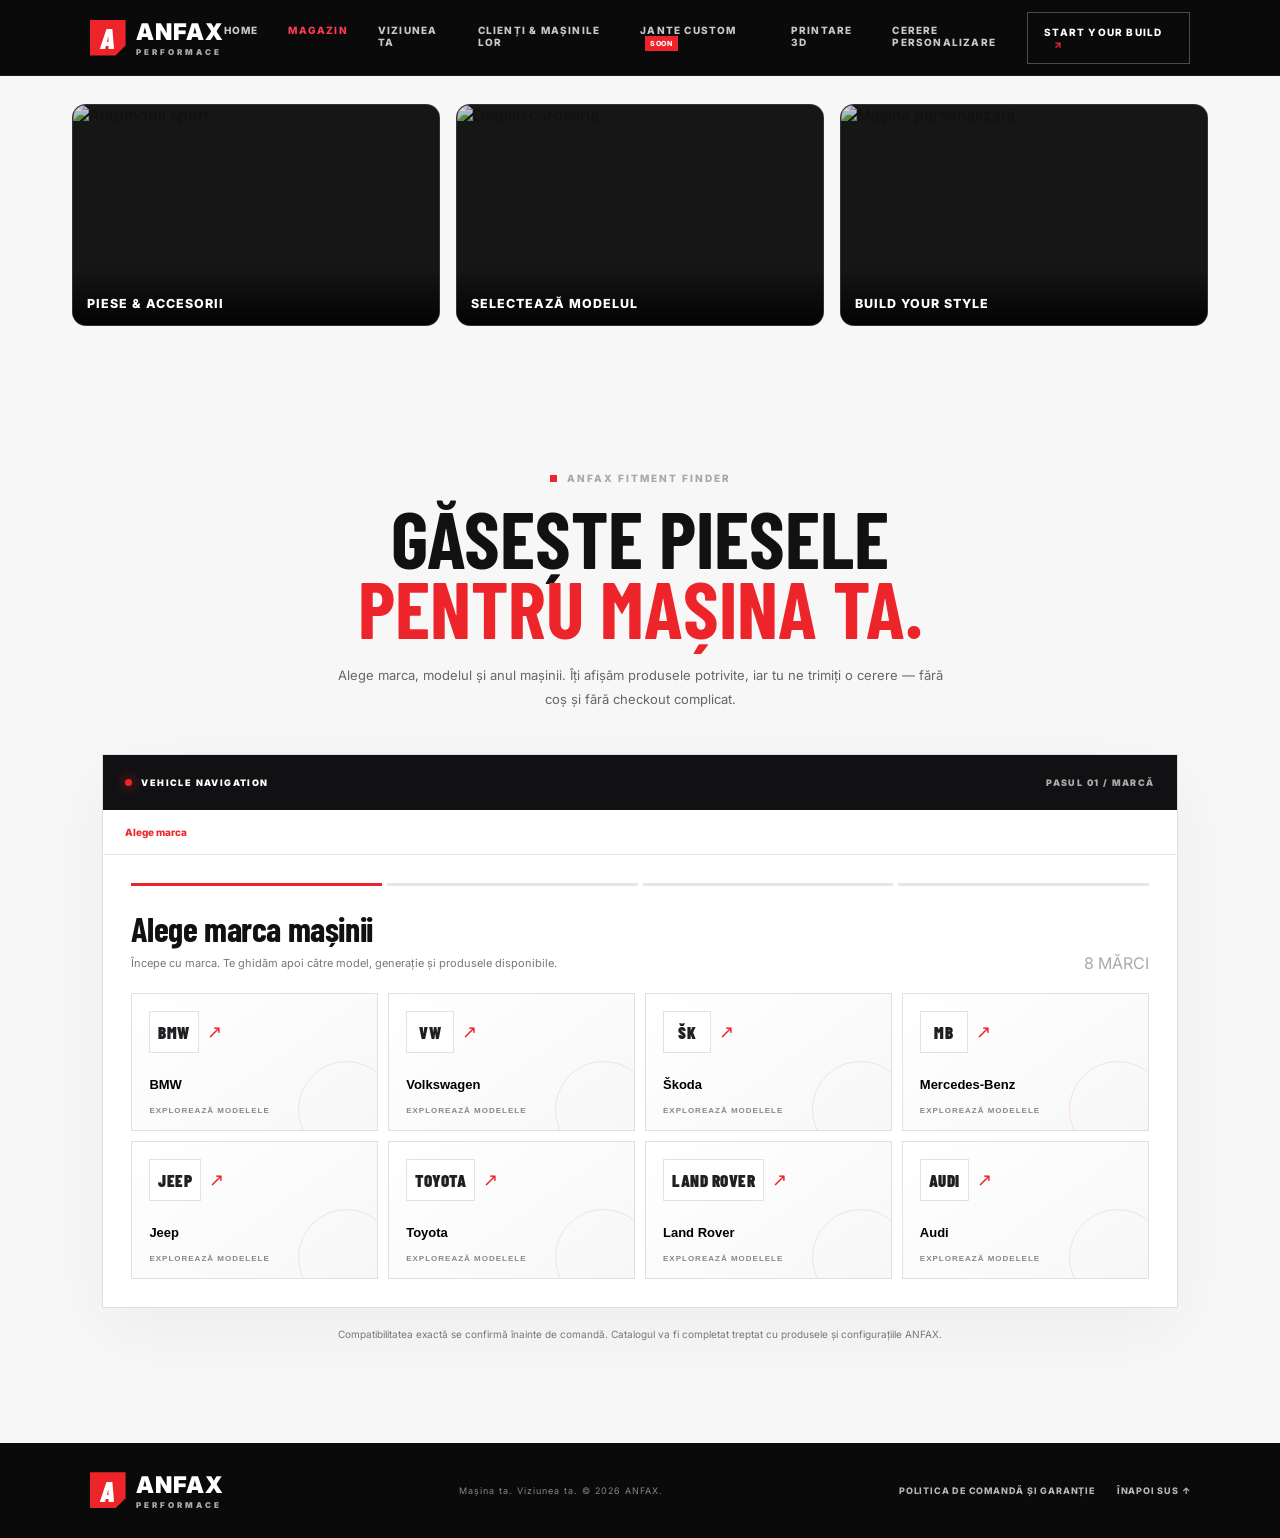
==== magazin.html @ 7c8724a4 "Add files via upload" ====
<!doctype html>
<html lang="ro">
<head>
  <meta charset="utf-8">
  <meta name="viewport" content="width=device-width, initial-scale=1">
  <meta name="theme-color" content="#0a0a0b">
  <meta name="description" content="ANFAX — transformă-ți ideile în realitate. Personalizare auto, volane custom, jante, tuning și accesorii alese pentru mașina ta.">
  <title>ANFAX Performace — Magazin</title>
  <link rel="preconnect" href="https://fonts.googleapis.com">
  <link rel="preconnect" href="https://fonts.gstatic.com" crossorigin>
  <link href="https://fonts.googleapis.com/css2?family=Barlow+Condensed:wght@500;600;700;800;900&family=Inter:wght@400;500;600;700;800&display=swap" rel="stylesheet">
  <link rel="stylesheet" href="style.css">

  

</head>
<body data-page="shop">
  <header class="nav">
    <a class="brand" href="index.html" aria-label="ANFAX Home"><span class="brand-mark">A</span><span>ANFAX<small>PERFORMACE</small></span></a>
    <button class="menu-toggle" id="menuToggle" aria-label="Deschide meniul">☰</button>
    <nav id="navLinks"><a href="index.html">HOME</a><a href="magazin.html">MAGAZIN</a><a href="index.html#viziune">VIZIUNEA TA</a><a href="clienti.html">CLIENȚI & MAȘINILE LOR</a><a href="index.html#jante-custom">JANTE CUSTOM <span class="nav-soon">SOON</span></a><a href="printare-3d.html">PRINTARE 3D</a><a href="cerere.html">CERERE PERSONALIZARE</a></nav>
    <a class="nav-cta" href="cerere.html">START YOUR BUILD <span>↗</span></a>
  </header>

  <main>
    <div class="page-gallery"><figure><img loading="lazy" src="https://images.unsplash.com/photo-1489824904134-891ab64532f1?auto=format&fit=crop&w=900&q=80" alt="Automobil sport"><figcaption>PIESE & ACCESORII</figcaption></figure><figure><img loading="lazy" src="https://images.unsplash.com/photo-1492144534655-ae79c964c9d7?auto=format&fit=crop&w=900&q=80" alt="Detaliu caroserie"><figcaption>SELECTEAZĂ MODELUL</figcaption></figure><figure><img loading="lazy" src="https://images.unsplash.com/photo-1503376780353-7e6692767b70?auto=format&fit=crop&w=900&q=80" alt="Mașină personalizată"><figcaption>BUILD YOUR STYLE</figcaption></figure></div>
    <section class="hero" id="home">
      <div class="hero-bg"></div>
      <div class="hero-content">
        <div class="eyebrow"><span class="red-dot"></span> PENTRU CEI CARE VĂD MAI MULT DECÂT O MAȘINĂ</div>
        <h1>NU CONDUCI<br>DOAR O MAȘINĂ.<br><em>ÎȚI EXPRIMI STILUL.</em></h1>
        <p>Fiecare mașină are o poveste. Detaliile o fac a ta. Spune-ne ce ai în minte și hai să construim împreună un proiect care te reprezintă.</p>
        <a class="btn btn-red" href="index.html#viziune">DESCOPERĂ ANFAX <span>↘</span></a>
      </div>
      <div class="hero-note"><span>ANFAX / 001</span><span>YOUR CAR. YOUR VISION.</span></div>
    </section>

    <section class="home-trust-section" aria-labelledby="homeTrustTitle">
      <div class="home-trust-intro">
        <div class="eyebrow"><span class="red-dot"></span> ANFAX / BUILT AROUND YOUR VISION</div>
        <h2 id="homeTrustTitle">NU ALEGI LA ÎNTÂMPLARE.<br><em>ALEGI INFORMAT.</em></h2>
        <p>Știm că fiecare piesă contează. De aceea, nu ne grăbim să-ți propunem primul produs găsit. Analizăm cererea, căutăm variante potrivite pentru mașina ta și îți prezentăm opțiunile înainte de a plasa comanda.</p>
        <p>Tu decizi ce se potrivește stilului și bugetului tău. <strong>Comanda se face numai după ce confirmi produsele și condițiile comunicate.</strong></p>
        <a class="btn btn-red" href="cerere.html">HAI SĂ-ȚI GĂSIM PIESA <span>↗</span></a>
      </div>
      <div class="home-trust-points">
        <article class="trust-point"><span class="trust-number">01</span><div><h3>CĂUTARE PERSONALIZATĂ</h3><p>Ne dai detaliile mașinii și ce îți dorești. Identificarea produselor compatibile poate necesita timp, în funcție de cerințe și disponibilitate.</p></div></article>
        <article class="trust-point"><span class="trust-number">02</span><div><h3>CONFIRMI ÎNAINTE DE COMANDĂ</h3><p>Îți comunicăm variantele găsite, informațiile relevante și estimarea de livrare. Produsele sunt comandate după confirmarea ta.</p></div></article>
        <article class="trust-point"><span class="trust-number">03</span><div><h3>CONDIȚII CLARE, FĂRĂ SURPRIZE</h3><p>Înainte de plată, discutăm produsul ales, prețul, avansul aplicabil și termenul estimat, astfel încât să știi ce confirmi.</p></div></article>
      </div>
    </section>

    <section class="order-info-section" id="cum-functioneaza">
      <div class="order-info-heading">
        <div class="eyebrow"><span class="red-dot"></span> PROCESARE / LIVRARE / PLATĂ</div>
        <h2>CLAR DE LA<br><em>PRIMUL PAS.</em></h2>
        <p>Produsele speciale merită alese cu atenție. Acesta este procesul nostru, de la cererea ta până la confirmarea comenzii.</p>
      </div>
      <div class="order-info-grid">
        <article class="order-info-card"><span class="info-index">01 / PROCESARE</span><h3>IDENTIFICĂM VARIANTELE POTRIVITE</h3><p>Căutarea pieselor compatibile poate dura, în funcție de mașină, specificații și furnizori. Îți comunicăm variantele identificate și detaliile disponibile, pentru ca tu să poți alege în cunoștință de cauză.</p></article>
        <article class="order-info-card"><span class="info-index">02 / LIVRARE</span><h3>ESTIMARE ÎN FUNCȚIE DE PRODUS</h3><p>Termenul estimativ de livrare poate fi între <strong>5 și 40 de zile</strong>, în funcție de produs, disponibilitate și țara de proveniență. Îți comunicăm estimarea pentru produsul ales înainte să confirmi comanda; pot apărea variații independente de ANFAX.</p></article>
        <article class="order-info-card"><span class="info-index">03 / PLATĂ</span><h3>PLĂTEȘTI DUPĂ CE CONFIRMI</h3><p>Nu plasăm comanda fără acordul tău asupra produselor. La confirmare, poate fi solicitat un avans stabilit în funcție de valoarea și condițiile produselor, pentru a reduce riscul comenzilor neridicate sau al costurilor speciale de aprovizionare. Valoarea avansului și suma rămasă de plată îți sunt comunicate în prealabil.</p></article>
        <article class="order-info-card order-info-card-dark"><span class="info-index">04 / DECIZIA ÎȚI APARȚINE</span><h3>FĂRĂ CONFIRMAREA TA, NU COMANDĂM</h3><p>Ai timp să verifici informațiile primite și să ne adresezi întrebări. Continuăm doar după ce confirmi în scris produsul, prețul, avansul aplicabil și termenul estimat de livrare.</p><a class="text-link" href="cerere.html">TRIMITE O CERERE <span>↗</span></a></article>
      </div>
      <p class="order-info-footnote">Termenele sunt estimative, nu garanții fixe. Condițiile concrete de plată și livrare se confirmă pentru fiecare comandă înainte de încasarea avansului.</p>
    </section>

    <section class="shop-section" id="magazin">
      <div class="shop-intro">
        <div class="eyebrow"><span class="red-dot"></span> ANFAX FITMENT FINDER</div>
        <h2>GĂSEȘTE PIESELE<br><em>PENTRU MAȘINA TA.</em></h2>
        <p>Alege marca, modelul și anul mașinii. Îți afișăm produsele potrivite, iar tu ne trimiți o cerere — fără coș și fără checkout complicat.</p>
      </div>
      <div class="fitment-app" id="fitmentApp">
        <div class="fitment-topbar"><div><span class="live-dot"></span> VEHICLE NAVIGATION</div><span class="fitment-step" id="fitmentStep">PASUL 01 / MARCĂ</span></div>
        <div class="fitment-crumbs" id="fitmentCrumbs"><span class="crumb-current">Alege marca</span></div>
        <div class="fitment-view" id="fitmentView" aria-live="polite"></div>
      </div>
      <p class="shop-disclaimer">Compatibilitatea exactă se confirmă înainte de comandă. Catalogul va fi completat treptat cu produsele și configurațiile ANFAX.</p>
    </section>

    <div class="request-modal" id="productRequestModal" aria-hidden="true">
      <div class="request-modal-backdrop" data-close-modal></div>
      <section class="request-modal-card" role="dialog" aria-modal="true" aria-labelledby="modalTitle">
        <button type="button" class="modal-close" data-close-modal aria-label="Închide">×</button>
        <div class="eyebrow"><span class="red-dot"></span> ANFAX / CERERE PRODUS</div>
        <h2 id="modalTitle">TRIMITE <em>CERERE.</em></h2>
        <p class="modal-product" id="modalProductLabel">Produs selectat</p>
        <form id="productRequestForm">
          <label>Unde preferi să te contactăm? *
            <div class="contact-choice"><label><input type="radio" name="contactType" value="WhatsApp" checked> WhatsApp</label><label><input type="radio" name="contactType" value="Email"> Email</label></div>
          </label>
          <label>Număr WhatsApp sau adresă de email *<input name="contact" required placeholder="07xx xxx xxx sau nume@email.com"></label>
          <label>Mașina ta — marcă, model, an, motorizare *<input name="carDetails" required placeholder="Ex. BMW Seria 3, 2018, 2.0 diesel"></label>
          <label>Detalii suplimentare (opțional)<textarea name="notes" rows="3" placeholder="Versiune, cod caroserie, volan stânga/dreapta sau alte detalii..."></textarea></label>
          <p class="modal-note">Cererea va include produsul selectat și datele oferite de tine. După configurarea emailului și a serviciului de trimitere, cererile vor putea ajunge automat la ANFAX.</p>
          <button class="btn btn-red full" type="submit">TRIMITE CEREREA <span>↗</span></button>
          <p class="form-status" id="productRequestStatus" aria-live="polite"></p>
        </form>
      </section>
    </div>

    <section class="manifesto" id="viziune">
      <div class="manifesto-label"><span class="red-dot"></span> MAI MULT DECÂT UN UPGRADE</div>
      <div class="manifesto-content">
        <h2>IDEEA TA.<br>MAȘINA TA.<br><em>REGULILE TALE.</em></h2>
        <p>Poate ai văzut un volan care ți-a rămas în minte. Un set de jante care schimbă complet aspectul mașinii. Sau ai o idee pe care încă nu ai văzut-o realizată exact așa cum ți-o imaginezi.</p>
        <p>La ANFAX pornim de la mașina ta și de la viziunea ta. Ne trimiți detaliile și pozele de inspirație, iar noi analizăm cererea și revenim cu o propunere personalizată.</p>
        <div class="pill-row"><span>VOLANE CUSTOM</span><span>JANTE</span><span>TUNING & ACCESORII</span><span>PROIECTE PERSONALIZATE</span></div>
      </div>
    </section>

    <section class="whatsapp-strip">
      <div><div class="eyebrow"><span class="red-dot"></span> AI O IDEE? HAI SĂ VORBIM.</div><h2>PRIMUL PAS E<br><em>O CONVERSAȚIE.</em></h2><p>Preferi să ne explici direct ce ai în minte? Scrie-ne pe WhatsApp și povestește-ne despre proiectul tău.</p></div>
      <a class="btn btn-light" id="whatsappButton" href="cerere.html">WHATSAPP — ÎN CURÂND <span>↗</span></a>
    </section>


    <section class="clients-section" id="clienti">
      <div class="clients-heading">
        <div>
          <div class="eyebrow"><span class="red-dot"></span> ANFAX COMMUNITY / REAL BUILDS</div>
          <h2>CLIENȚI ȘI<br><em>MAȘINILE LOR.</em></h2>
        </div>
        <p>Fiecare proiect începe cu o idee. Aici vom prezenta mașinile clienților ANFAX, modificările realizate și transformarea de la înainte la după.</p>
      </div>
      <div class="clients-empty">
        <div class="empty-mark">ANFAX<span> / BUILDS</span></div>
        <div class="empty-copy">
          <span class="empty-label">URMĂTOAREA POVESTE POATE FI A TA</span>
          <h3>ÎNAINTE. DUPĂ.<br><em>POVESTEA DIN SPATE.</em></h3>
          <p>Rubrica este pregătită pentru proiectele reale ale comunității. Vom adăuga aici fotografii înainte și după, lista modificărilor și câteva cuvinte despre fiecare mașină, pe măsură ce proiectele sunt finalizate.</p>
          <a class="text-link" href="cerere.html">ÎNCEPE PROPRIUL PROIECT <span>↗</span></a>
        </div>
        <div class="empty-visual" aria-hidden="true">
          <div class="before-after"><span>BEFORE</span><i></i><span>AFTER</span></div>
          <div class="empty-caption">CLIENT BUILDS / COMING SOON</div>
        </div>
      </div>
    </section>

    <section class="custom-wheels-section" id="jante-custom">
      <div class="custom-wheels-inner">
        <div class="custom-wheels-copy">
          <div class="eyebrow"><span class="red-dot"></span> ANFAX / NEXT PROJECT</div>
          <span class="coming-soon-label"><span class="red-dot"></span> COMING SOON</span>
          <h2>JANTE<br><em>CUSTOM.</em></h2>
          <p>Un proiect de viitor: creează designul jantelor tale alături de un grafician și transformă-ți ideea într-un stil unic. În perspectivă, gama poate include jante cu identitate ANFAX, capace centrale și ornamente personalizate.</p>
          <span class="custom-wheels-note">RUBRICĂ ÎN DEZVOLTARE · NU ESTE DISPONIBILĂ MOMENTAN</span>
        </div>
        <div class="custom-wheel-visual" aria-hidden="true">
          <div class="wheel-orbit orbit-one"></div><div class="wheel-orbit orbit-two"></div>
          <div class="wheel-rim"><div class="wheel-rim-inner"><div class="wheel-hub"></div></div></div>
          <span class="wheel-visual-tag">DESIGN YOUR OWN</span>
          <span class="wheel-visual-index">ANFAX / 003</span>
        </div>
      </div>
    </section>


    <section class="anfax-3d-section" id="printare-3d">
      <div class="anfax-3d-inner">
        <div class="anfax-3d-copy">
          <div class="eyebrow"><span class="red-dot"></span> ANFAX / PROIECTE PERSONALIZATE</div>
          <span class="anfax-3d-kicker">PRINTARE 3D · PLASTIC & ABS</span>
          <h2>PIESE RUPTE.<br>IDEI NOI.<br><em>CREATE PENTRU TINE.</em></h2>
          <p class="anfax-3d-lead">Realizăm piese auto din plastic și ABS pentru interior și exterior — de la componente deteriorate sau greu de găsit, până la elemente custom proiectate după cerințele tale.</p>
          <a class="btn btn-red" href="cerere.html" data-3d-request>DESCRIE PROIECTUL <span>↗</span></a>
          <p class="anfax-3d-small">Fiecare piesă este evaluată individual înainte de confirmarea prețului și a lucrării.</p>
        </div>
        <div class="anfax-3d-visual" aria-hidden="true">
          <div class="anfax-3d-ring anfax-3d-ring-one"></div>
          <div class="anfax-3d-ring anfax-3d-ring-two"></div>
          <div class="anfax-3d-object">
            <span class="anfax-3d-object-top"></span>
            <span class="anfax-3d-object-hole anfax-3d-hole-one"></span>
            <span class="anfax-3d-object-hole anfax-3d-hole-two"></span>
            <span class="anfax-3d-object-slot"></span>
          </div>
          <span class="anfax-3d-visual-label">DESIGNED / SCANNED / PRINTED</span>
          <span class="anfax-3d-visual-index">ANFAX / 3D</span>
        </div>
      </div>
      <div class="anfax-3d-features">
        <article class="anfax-3d-card">
          <span class="anfax-3d-number">01 / PIESE AUTO</span>
          <h3>REPARĂM CE S-A RUPT</h3>
          <p>Capace, suporturi, adaptoare, ornamente și alte componente din plastic pentru interior sau exterior, în funcție de geometrie și utilizare.</p>
        </article>
        <article class="anfax-3d-card">
          <span class="anfax-3d-number">02 / CUSTOM</span>
          <h3>CREĂM CE ÎȚI IMAGINEZI</h3>
          <p>Elemente personalizate, proiecte unicat și componente realizate după ideea clientului, atunci când soluția este fezabilă tehnic.</p>
        </article>
        <article class="anfax-3d-card">
          <span class="anfax-3d-number">03 / SCANARE & MĂSURARE</span>
          <h3>MAI MULTE MODURI DE LUCRU</h3>
          <p>Putem porni de la o scanare cu telefonul, de la măsurători furnizate de client și confirmate înainte de producție sau de la o scanare cu scanner 3D realizată de ANFAX.</p>
        </article>
      </div>
      <div class="anfax-3d-bottom">
        <div>
          <div class="eyebrow"><span class="red-dot"></span> MATERIAL & COST</div>
          <h3>PREȚUL SE STABILEȘTE<br><em>ÎN FUNCȚIE DE PROIECT.</em></h3>
          <p>Luăm în calcul dimensiunile, complexitatea, timpul de proiectare și printare, materialele folosite și eventualele operațiuni suplimentare. Alegerea între plastic, ABS sau alt material potrivit se face în funcție de utilizarea piesei.</p>
        </div>
        <a class="btn btn-light" href="cerere.html" data-3d-request>SOLICITĂ O EVALUARE <span>↗</span></a>
      </div>
      <p class="anfax-3d-note">Fezabilitatea și rezistența se evaluează pentru fiecare piesă. Componentele critice pentru siguranță necesită verificare și validare adecvată înainte de orice utilizare.</p>
    </section>

    <section class="policy-section" id="politica-comenzi">
      <div class="policy-heading">
        <div class="eyebrow"><span class="red-dot"></span> ANFAX / INFORMAȚII IMPORTANTE</div>
        <h2>POLITICA DE COMANDĂ<br><em>ȘI GARANȚIE.</em></h2>
        <p>Vrem ca fiecare comandă să fie clară de la început. Mai jos găsești pașii și condițiile importante înainte să confirmi o achiziție.</p>
      </div>
      <div class="policy-list">
        <article class="policy-item">
          <span class="policy-number">01</span>
          <div><h3>VERIFICAREA COMPATIBILITĂȚII</h3>
            <p>Compatibilitatea produselor este verificată împreună cu clientul și distribuitorul, folosind informațiile disponibile despre vehicul și specificațiile produselor. Înainte de confirmarea comenzii, îți comunicăm produsele identificate și detaliile relevante. Pentru o verificare cât mai precisă, este important să furnizezi corect marca, modelul, anul, motorizarea și orice alte informații solicitate.</p>
          </div>
        </article>
        <article class="policy-item">
          <span class="policy-number">02</span>
          <div><h3>CONFIRMAREA COMENZII ȘI AVANSUL</h3>
            <p>Produsele sunt comandate de la distribuitor după ce confirmi oferta. În funcție de valoarea produselor și de condițiile comenzii, poate fi solicitat un avans. Valoarea acestuia, suma rămasă de plată și condițiile aplicabile îți vor fi comunicate și acceptate înainte de plată.</p>
            <p>Pentru produsele comandate special, refuzul nejustificat de ridicare poate atrage consecințele prevăzute în condițiile comenzii și de legislația aplicabilă. Regimul avansului, inclusiv situațiile în care acesta nu se restituie, va fi comunicat clar înainte de confirmare și plată.</p>
          </div>
        </article>
        <article class="policy-item">
          <span class="policy-number">03</span>
          <div><h3>PROCESARE ȘI TERMEN DE LIVRARE</h3>
            <p>Identificarea produselor compatibile poate necesita timp, în funcție de cerințe, specificații și răspunsurile distribuitorilor. Termenul estimativ de livrare este de <strong>5–40 de zile calendaristice</strong>, în funcție de produs, disponibilitate și țara de proveniență. Estimarea pentru produsul ales va fi comunicată înainte de confirmarea comenzii. Termenul este estimativ și poate varia în situații independente de ANFAX.</p>
          </div>
        </article>
        <article class="policy-item">
          <span class="policy-number">04</span>
          <div><h3>FOTOGRAFII LA EXPEDIERE ȘI VERIFICAREA LA PRIMIRE</h3>
            <p>ANFAX va transmite clientului fotografii și/sau videoclipuri realizate la predarea produselor către curier, în măsura în care acestea sunt disponibile. Recomandăm verificarea coletului și a produselor imediat după primire, înainte de montaj, precum și realizarea unor fotografii sau videoclipuri cu ambalajul și produsele.</p>
            <p>Orice deteriorare vizibilă, lipsă sau posibil defect trebuie semnalat cât mai repede, de preferat în ziua livrării, împreună cu dovezile disponibile. Sesizările transmise ulterior vor fi analizate în funcție de situație și de dovezi. Această recomandare nu limitează termenele și drepturile legale aplicabile consumatorilor.</p>
          </div>
        </article>
        <article class="policy-item">
          <span class="policy-number">05</span>
          <div><h3>GARANȚIE ȘI DEFECTE DE FABRICAȚIE</h3>
            <p>Politica comercială ANFAX privind garanția vizează identificarea și soluționarea eventualelor defecte de fabricație. Fiecare sesizare va fi analizată pe baza dovezilor, a condițiilor aplicabile produsului și a informațiilor disponibile. Fotografiile și videoclipurile realizate la primire pot ajuta la documentarea situației.</p>
            <p>Nicio prevedere din această politică nu exclude sau limitează drepturile legale ale consumatorilor privind conformitatea produselor, garanția legală ori remediile prevăzute de legislația în vigoare.</p>
          </div>
        </article>
      </div>
      <p class="policy-footnote">Prin confirmarea unei comenzi, clientul confirmă că a primit informațiile specifice produsului, prețului, avansului și termenului estimat de livrare. Condițiile concrete se comunică înainte de plată.</p>
      <a class="btn btn-red" href="cerere.html">TRIMITE O CERERE <span>↗</span></a>
    </section>

    <section class="request-section" id="cerere">
      <div class="request-intro">
        <div class="eyebrow"><span class="red-dot"></span> START YOUR BUILD</div>
        <h2>SPUNE-NE<br>CE <em>ÎȚI IMAGINEZI.</em></h2>
        <p>Completează formularul cât mai detaliat. Cu cât știm mai multe despre mașina ta și rezultatul dorit, cu atât putem înțelege mai bine proiectul.</p>
        <div class="request-aside"><b>01</b><span>Detalii despre mașină</span></div>
        <div class="request-aside"><b>02</b><span>Descrie modificările dorite</span></div>
        <div class="request-aside"><b>03</b><span>Adaugă poze și inspirație</span></div>
      </div>
      <form class="request-form" id="requestForm">
        <div class="form-heading"><span>FORMULAR DE PERSONALIZARE</span><small>* Câmpuri obligatorii</small></div>
        <div class="form-grid">
          <label>Nume complet *<input name="name" autocomplete="name" required placeholder="Cum te numești?"></label>
          <label>Număr de telefon *<input name="phone" autocomplete="tel" inputmode="tel" required placeholder="07xx xxx xxx"></label>
          <label>Marca mașinii *<input name="make" required placeholder="Ex. BMW"></label>
          <label>Modelul mașinii *<input name="model" required placeholder="Ex. Seria 3 G20"></label>
          <label>An fabricație *<input name="year" type="number" min="1950" max="2027" required placeholder="Ex. 2020"></label>
          <label>Motorizare *<input name="engine" required placeholder="Ex. 2.0 diesel / 320i"></label>
          <label class="full">Caroserie *
            <select name="body" required>
              <option value="">Alege tipul caroseriei</option><option>Hatchback</option><option>Berlină / Sedan</option><option>Break / Touring</option><option>Coupé</option><option>Cabrio</option><option>SUV</option><option>Monovolum</option><option>Pickup</option><option>Alt tip</option>
            </select>
          </label>
          <label class="full">Ce ai vrea să modifici? *
            <select name="project" required>
              <option value="">Alege categoria principală</option><option>Volan custom</option><option>Jante</option><option>Interior</option><option>Exterior / body kit</option><option>Evacuare / tuning</option><option>Mai multe modificări</option><option>Printare 3D — piese din plastic / ABS</option><option>Alt proiect personalizat</option>
            </select>
          </label>
          <label class="full">Descrie exact ce îți dorești *<textarea name="description" rows="5" required placeholder="Descrie ideea ta, materialele, culorile, finisajele sau orice detaliu important..."></textarea></label>
          <div class="upload-block full">
            <label for="carPhotos">Poze cu mașina ta</label>
            <p>Adaugă poze clare din unghiuri diferite, pentru a ne ajuta să înțelegem configurația actuală.</p>
            <input id="carPhotos" name="carPhotos" type="file" accept="image/*" multiple>
            <div class="file-list" id="carPhotoList">Nicio poză selectată încă.</div>
          </div>
          <div class="upload-block full">
            <label for="inspirationPhotos">Poze de inspirație</label>
            <p>Adaugă imagini găsite pe internet cu stilul sau modificările pe care le vrei.</p>
            <input id="inspirationPhotos" name="inspirationPhotos" type="file" accept="image/*" multiple>
            <div class="file-list" id="inspirationPhotoList">Nicio poză selectată încă.</div>
          </div>
          <label class="full">Buget estimativ (opțional)
            <select name="budget"><option value="">Prefer să discutăm</option><option>Sub 500 €</option><option>500–1.000 €</option><option>1.000–2.500 €</option><option>2.500–5.000 €</option><option>Peste 5.000 €</option></select>
          </label>
          <label class="consent full"><input type="checkbox" name="consent" required> Sunt de acord să fiu contactat în legătură cu solicitarea mea. *</label>
          <div class="full form-note">Înainte de a trimite cererea, consultă și <a href="cerere.html#politica-comenzi">Politica de comandă și garanție</a>. În această versiune de test, formularul nu încarcă pozele pe un server. După conectarea numărului de WhatsApp, detaliile vor putea fi pregătite într-un mesaj, iar pozele vor trebui atașate separat sau vom integra un serviciu de încărcare.</div>
          <button class="btn btn-red full submit-btn" type="submit">PREGĂTEȘTE SOLICITAREA <span>↗</span></button>
          <p class="form-status full" id="formStatus" aria-live="polite"></p>
        </div>
      </form>
    </section>
  </main>

  <footer><a class="brand" href="index.html"><span class="brand-mark">A</span><span>ANFAX<small>PERFORMACE</small></span></a><p>Mașina ta. Viziunea ta. © <span id="year"></span> ANFAX.</p><div class="footer-links"><a href="cerere.html#politica-comenzi">POLITICA DE COMANDĂ ȘI GARANȚIE</a><a href="index.html">ÎNAPOI SUS ↑</a></div></footer>

  <script>
    document.querySelectorAll('[data-3d-request]').forEach(function(link){
      link.addEventListener('click', function(){
        var projectSelect = document.querySelector('#requestForm select[name="project"]');
        if (projectSelect) projectSelect.value = 'Printare 3D — piese din plastic / ABS';
      });
    });
  </script>

  <script src="script.js"></script>
<script>
      (function(){var p=document.body.getAttribute('data-page');var map={home:'index.html',clients:'clienti.html',shop:'magazin.html',request:'cerere.html',print3d:'printare-3d.html'};document.querySelectorAll('#navLinks a').forEach(function(a){if(a.getAttribute('href')===map[p])a.classList.add('active-page');});})();
    </script>
</body>
</html>
---- style.css ----
*{box-sizing:border-box} :root{--bg:#0a0a0b;--panel:#141417;--text:#f4f4f4;--muted:#a4a4aa;--red:#ed252b;--line:#29292e}html{scroll-behavior:smooth;scroll-padding-top:90px}body{margin:0;background:#f7f7f7;color:#111;font-family:Inter,Arial,sans-serif}a{color:inherit;text-decoration:none}.nav{height:76px;padding:0 7%;display:flex;align-items:center;justify-content:space-between;background:#0a0a0b;color:white;border-bottom:1px solid #ffffff12;position:sticky;top:0;z-index:10}.brand{display:flex;align-items:center;gap:10px;font-weight:900;font-size:23px;letter-spacing:1px}.brand-mark{width:36px;height:36px;background:var(--red);display:grid;place-items:center;clip-path:polygon(0 0,100% 0,100% 72%,72% 100%,0 100%);font-family:'Barlow Condensed';font-size:29px;font-style:italic}.brand small{display:block;font-size:8px;letter-spacing:3px;color:#aaa;margin-top:1px}.nav nav{display:flex;gap:30px}.nav nav a,.nav-cta{font-size:10px;font-weight:800;letter-spacing:1.2px}.nav nav a{color:#c8c8cc}.nav nav a:hover{color:var(--red)}.nav-cta{border:1px solid #4a4a50;padding:13px 16px}.nav-cta span{color:var(--red);margin-left:10px}.menu-toggle{display:none;background:none;border:0;color:white;font-size:24px}.hero{min-height:620px;position:relative;overflow:hidden;display:flex;align-items:center;padding:70px 9%;background:#09090b;color:white}.hero-bg{position:absolute;inset:0;background:linear-gradient(90deg,#08080bf5 0%,#08080bdc 43%,#08080b20 100%),linear-gradient(0deg,#08080b 0%,transparent 30%),url('https://images.unsplash.com/photo-1503376780353-7e6692767b70?auto=format&fit=crop&w=2000&q=85') center/cover;filter:saturate(.65)}.hero-content{position:relative;z-index:1;max-width:740px}.eyebrow{font-size:10px;font-weight:800;letter-spacing:2px;color:#a6a6ad;display:flex;align-items:center;gap:10px}.red-dot{display:inline-block;width:7px;height:7px;background:var(--red)}.hero h1,.manifesto h2,.whatsapp-strip h2,.request-intro h2{font-family:'Barlow Condensed',Impact,sans-serif;font-size:clamp(58px,8vw,104px);line-height:.87;letter-spacing:-1px;margin:24px 0;font-weight:900}.hero h1 em,.manifesto h2 em,.whatsapp-strip h2 em,.request-intro h2 em{font-style:normal;color:var(--red)}.hero-content>p{color:#bfc0c5;font-size:14px;line-height:1.9;max-width:520px}.btn{display:inline-flex;align-items:center;justify-content:center;gap:25px;padding:16px 19px;font-size:10px;font-weight:900;letter-spacing:1px;transition:transform .2s,background .2s;border:0;cursor:pointer}.btn:hover{transform:translateY(-2px)}.btn-red{background:var(--red);color:white}.btn-red:hover{background:#ff383e}.hero .btn{margin-top:18px}.hero-note{position:absolute;bottom:24px;left:9%;right:9%;display:flex;justify-content:space-between;color:#85858b;font-size:9px;letter-spacing:2px}.manifesto{padding:100px 10%;display:grid;grid-template-columns:.7fr 1.3fr;gap:70px;background:#fff}.manifesto-label{font-size:10px;font-weight:800;letter-spacing:1.5px;display:flex;gap:10px;align-items:flex-start;padding-top:12px}.manifesto h2,.whatsapp-strip h2,.request-intro h2{font-size:clamp(54px,6.2vw,80px);margin:0 0 28px}.manifesto-content p{font-size:14px;line-height:1.95;color:#626269;max-width:720px}.pill-row{display:flex;gap:8px;flex-wrap:wrap;margin-top:26px}.pill-row span{font-size:9px;font-weight:800;letter-spacing:1px;border:1px solid #ddd;padding:10px 12px}.whatsapp-strip{padding:65px 10%;display:flex;align-items:center;justify-content:space-between;gap:40px;background:#111113;color:white}.whatsapp-strip h2{margin:17px 0}.whatsapp-strip p{color:#b7b7bd;max-width:480px;font-size:13px;line-height:1.8}.btn-light{background:white;color:#111;white-space:nowrap}.btn-light span{color:var(--red)}.request-section{padding:100px 8%;display:grid;grid-template-columns:.8fr 1.2fr;gap:70px;max-width:1500px;margin:auto}.request-intro{position:sticky;top:115px;align-self:start}.request-intro>p{font-size:13px;line-height:1.9;color:#68686f;max-width:380px}.request-aside{display:flex;align-items:center;gap:15px;border-top:1px solid #ddd;padding:17px 0;font-size:11px;font-weight:700;margin-top:12px}.request-aside b{font-family:'Barlow Condensed';font-size:24px;color:var(--red)}.request-form{background:#fff;border:1px solid #e5e5e7;padding:30px;box-shadow:0 18px 60px #00000008}.form-heading{display:flex;align-items:center;justify-content:space-between;gap:15px;border-bottom:1px solid #e5e5e7;padding-bottom:20px;margin-bottom:24px}.form-heading span{font-size:11px;font-weight:900;letter-spacing:1.3px}.form-heading small{font-size:10px;color:#777}.form-grid{display:grid;grid-template-columns:1fr 1fr;gap:20px}.form-grid label{font-size:11px;font-weight:700;color:#29292e;display:flex;flex-direction:column;gap:9px}.form-grid input:not([type=checkbox]):not([type=file]),.form-grid select,.form-grid textarea{width:100%;border:1px solid #dedee2;background:#fafafa;padding:13px 12px;font:400 12px Inter,Arial,sans-serif;color:#111;border-radius:0;outline:none}.form-grid input:focus,.form-grid select:focus,.form-grid textarea:focus{border-color:var(--red);background:white}.form-grid textarea{resize:vertical;line-height:1.7}.full{grid-column:1/-1}.upload-block{border:1px dashed #c9c9ce;padding:18px;background:#fafafa}.upload-block>label{font-size:11px;font-weight:800}.upload-block p{font-size:11px;color:#777;line-height:1.7;margin:8px 0 14px}.upload-block input[type=file]{font-size:11px;max-width:100%}.file-list{font-size:10px;color:#777;margin-top:12px;line-height:1.8;overflow-wrap:anywhere}.consent{display:flex!important;flex-direction:row!important;align-items:flex-start;gap:10px!important;line-height:1.6}.consent input{accent-color:var(--red);margin:0}.form-note{background:#fff3f3;border-left:3px solid var(--red);padding:12px;font-size:10px;line-height:1.7;color:#6c3a3c}.submit-btn{width:100%;font-family:Inter,Arial,sans-serif}.form-status{font-size:12px;color:#333;line-height:1.7;margin:0}footer{padding:28px 7%;display:flex;align-items:center;justify-content:space-between;gap:20px;background:#0a0a0b;color:white}footer p,footer>a:last-child{font-size:9px;color:#85858b;letter-spacing:1px}footer>a:last-child{font-weight:800}@media(max-width:850px){.nav{padding:0 5%;height:70px}.menu-toggle{display:block;order:3}.nav nav{display:none;position:absolute;top:70px;left:0;right:0;background:#101013;padding:25px;flex-direction:column;gap:22px}.nav nav.open{display:flex}.nav-cta{margin-left:auto;margin-right:18px;padding:11px;font-size:9px}.hero{min-height:600px;padding:65px 7%}.hero-bg{background-position:60% center}.manifesto{padding:70px 7%;grid-template-columns:1fr;gap:25px}.whatsapp-strip{padding:55px 7%;display:block}.whatsapp-strip .btn{margin-top:15px}.request-section{padding:70px 5%;grid-template-columns:1fr;gap:35px}.request-intro{position:static}.request-form{padding:22px}.hero-note{left:7%;right:7%}footer{flex-wrap:wrap;padding:25px 6%}footer p{order:3;width:100%}}@media(max-width:480px){.nav-cta{display:none}.hero h1{font-size:59px}.hero-content>p{font-size:13px}.manifesto h2,.whatsapp-strip h2,.request-intro h2{font-size:55px}.form-grid{grid-template-columns:1fr}.form-grid .full{grid-column:auto}.request-form{padding:17px}.form-heading{align-items:flex-start;flex-direction:column}.btn{gap:13px}.hero-note{font-size:8px}.manifesto{padding-top:60px;padding-bottom:60px}}


/* Clients and their cars — dedicated showcase section, ready for future case studies */
.clients-section{padding:100px 8%;background:#101012;color:#f6f6f7}
.clients-heading{display:flex;align-items:end;justify-content:space-between;gap:45px;margin-bottom:38px}
.clients-heading h2{font-family:'Barlow Condensed',Impact,sans-serif;font-size:clamp(55px,6.5vw,82px);line-height:.88;letter-spacing:-1px;margin:18px 0 0}
.clients-heading h2 em{font-style:normal;color:var(--red)}
.clients-heading>p{max-width:390px;color:#aaaab1;font-size:13px;line-height:1.9;margin:0 0 5px}
.clients-empty{display:grid;grid-template-columns:.6fr 1fr 1fr;gap:35px;align-items:center;border:1px solid #303035;padding:32px;background:linear-gradient(120deg,#17171a,#0d0d0f)}
.empty-mark{font-family:'Barlow Condensed',Impact,sans-serif;font-size:38px;font-weight:900;letter-spacing:-1px;color:#f4f4f4}
.empty-mark span{display:block;font-family:Inter,Arial,sans-serif;font-size:9px;font-weight:800;letter-spacing:2px;color:var(--red);margin-top:5px}
.empty-label{font-size:9px;letter-spacing:1.5px;color:#a7a7ae;font-weight:800}
.empty-copy h3{font-family:'Barlow Condensed',Impact,sans-serif;font-size:clamp(30px,3.5vw,44px);line-height:.95;margin:14px 0}
.empty-copy h3 em{font-style:normal;color:var(--red)}
.empty-copy p{font-size:12px;line-height:1.9;color:#aaaab1}
.text-link{display:inline-flex;gap:18px;align-items:center;font-size:9px;font-weight:900;letter-spacing:1px;margin-top:12px;border-bottom:1px solid #555;padding-bottom:10px}
.text-link span{color:var(--red);font-size:15px}
.empty-visual{min-height:220px;border:1px solid #36363b;background:linear-gradient(135deg,#1b1b1f,#09090a);display:flex;flex-direction:column;justify-content:space-between;padding:18px;position:relative;overflow:hidden}
.empty-visual:before,.empty-visual:after{content:"";position:absolute;width:220px;height:220px;border:1px solid #ffffff10;border-radius:50%;right:-30px;top:-60px}
.empty-visual:after{width:150px;height:150px;right:5px;top:-25px;border-color:#ed252b44}
.before-after{display:flex;align-items:center;justify-content:space-between;gap:10px;position:relative;z-index:1}
.before-after span{font-size:9px;font-weight:900;letter-spacing:2px;background:#ffffff0d;padding:9px 11px}
.before-after i{height:1px;flex:1;background:var(--red)}
.empty-caption{position:relative;z-index:1;font-size:9px;letter-spacing:2px;color:#85858b}
@media(max-width:850px){.clients-section{padding:70px 6%}.clients-heading{display:block}.clients-heading>p{margin-top:20px}.clients-empty{grid-template-columns:1fr;gap:20px;padding:24px}.empty-mark{font-size:30px}.empty-visual{min-height:170px}}


/* Interactive vehicle catalog */
.shop-section{padding:100px 8%;background:#f7f7f7;color:#111}
.shop-intro{max-width:800px;margin:0 auto 42px;text-align:center}
.shop-intro .eyebrow{justify-content:center}
.shop-intro h2{font-family:'Barlow Condensed',Impact,sans-serif;font-size:clamp(50px,6.5vw,80px);line-height:.88;margin:18px 0 20px}
.shop-intro h2 em{font-style:normal;color:var(--red)}
.shop-intro p{font-size:13px;line-height:1.9;color:#666;max-width:620px;margin:0 auto}
.fitment-app{max-width:1100px;margin:auto;background:#fff;border:1px solid #dedee2;box-shadow:0 22px 70px #0000000b;min-height:400px}
.fitment-topbar{height:55px;background:#111113;color:#fff;padding:0 22px;display:flex;align-items:center;justify-content:space-between;font-size:9px;font-weight:900;letter-spacing:1.4px}
.fitment-topbar>div{display:flex;align-items:center;gap:9px}
.live-dot{width:7px;height:7px;background:#ed252b;border-radius:50%;box-shadow:0 0 12px #ed252b}
.fitment-step{color:#aaa}
.fitment-crumbs{padding:16px 22px;border-bottom:1px solid #e8e8eb;display:flex;align-items:center;gap:9px;flex-wrap:wrap;font-size:10px;color:#888}
.fitment-crumbs button{background:none;border:0;padding:0;color:#777;cursor:pointer;font:inherit}
.fitment-crumbs button:hover,.fitment-crumbs .crumb-current{color:#ed252b;font-weight:800}
.fitment-view{padding:28px}
.fitment-view-head{display:flex;justify-content:space-between;align-items:end;gap:20px;margin-bottom:20px}
.fitment-view-head h3{font-family:'Barlow Condensed',Impact,sans-serif;font-size:34px;margin:0}
.fitment-view-head p{font-size:11px;color:#777;margin:5px 0 0}
.fitment-grid{display:grid;grid-template-columns:repeat(4,minmax(0,1fr));gap:10px}
.fitment-option{border:1px solid #e0e0e3;background:#fff;padding:18px 14px;text-align:left;cursor:pointer;min-height:92px;transition:border .2s,transform .2s,background .2s}
.fitment-option:hover{border-color:#ed252b;transform:translateY(-2px);background:#fffafa}
.fitment-option strong{display:block;font-size:12px;font-weight:800}
.fitment-option small{display:block;color:#888;font-size:10px;margin-top:7px}
.make-option{min-height:110px;display:flex;flex-direction:column;justify-content:space-between}
.make-symbol{font-family:'Barlow Condensed';font-size:23px;font-weight:900;color:#ed252b}
.fitment-back{border:1px solid #d5d5d9;background:#fff;padding:10px 13px;font-size:10px;font-weight:800;cursor:pointer}
.fitment-back:hover{border-color:#ed252b}
.products-grid{display:grid;grid-template-columns:repeat(3,minmax(0,1fr));gap:14px}
.fitment-product{border:1px solid #e3e3e6;background:#fff;display:flex;flex-direction:column}
.product-placeholder{height:145px;display:grid;place-items:center;background:linear-gradient(135deg,#eeeeef,#fafafa);color:#b5b5ba;font-family:'Barlow Condensed';font-size:34px;font-weight:900;letter-spacing:2px}
.fitment-product-body{padding:15px;display:flex;flex-direction:column;align-items:flex-start;flex:1}
.fitment-product h4{font-size:13px;margin:0 0 8px}
.fitment-product p{font-size:11px;color:#777;line-height:1.7;margin:0 0 15px}
.fitment-product .btn{margin-top:auto;width:100%;font-size:9px;padding:13px;gap:10px}
.shop-disclaimer{text-align:center;color:#777;font-size:10px;line-height:1.7;margin:18px auto 0;max-width:700px}
.request-modal{display:none;position:fixed;inset:0;z-index:50;align-items:center;justify-content:center;padding:20px}
.request-modal.open{display:flex}
.request-modal-backdrop{position:absolute;inset:0;background:#000b;backdrop-filter:blur(5px)}
.request-modal-card{position:relative;z-index:1;background:#fff;color:#111;width:min(100%,560px);max-height:90vh;overflow:auto;padding:30px}
.modal-close{position:absolute;right:18px;top:12px;border:0;background:none;font-size:30px;cursor:pointer;color:#555}
.request-modal-card h2{font-family:'Barlow Condensed';font-size:52px;margin:15px 0}
.request-modal-card h2 em{font-style:normal;color:#ed252b}
.modal-product{background:#f4f4f5;border-left:3px solid #ed252b;padding:12px;font-size:12px;font-weight:800}
#productRequestForm{display:grid;gap:16px}
#productRequestForm>label{display:flex;flex-direction:column;gap:8px;font-size:11px;font-weight:700}
#productRequestForm input:not([type=radio]),#productRequestForm textarea{width:100%;border:1px solid #dedee2;background:#fafafa;padding:12px;font:400 12px Inter,Arial,sans-serif}
.contact-choice{display:flex;gap:18px}
.contact-choice label{display:flex;align-items:center;gap:7px;font-weight:600}
.contact-choice input{accent-color:#ed252b}
.modal-note{font-size:10px;color:#777;line-height:1.7;margin:0}
@media(max-width:850px){.shop-section{padding:70px 5%}.fitment-grid{grid-template-columns:repeat(2,minmax(0,1fr))}.products-grid{grid-template-columns:repeat(2,minmax(0,1fr))}.fitment-view{padding:20px}.fitment-view-head{align-items:flex-start;flex-direction:column}.product-placeholder{height:120px}}
@media(max-width:480px){.fitment-topbar{padding:0 13px;font-size:8px}.fitment-crumbs{padding:13px}.fitment-grid,.products-grid{grid-template-columns:1fr 1fr;gap:8px}.fitment-option{padding:13px 10px;min-height:85px}.fitment-view{padding:14px}.fitment-view-head h3{font-size:29px}.fitment-product-body{padding:11px}.fitment-product h4{font-size:11px}.fitment-product p{font-size:10px}.product-placeholder{height:95px;font-size:25px}.request-modal-card{padding:22px 17px}.request-modal-card h2{font-size:44px}}

/* Premium vehicle selector cards */
.fitment-view-head h3{letter-spacing:-.4px}
.fitment-option.make-option{min-height:138px;padding:17px 17px 15px;position:relative;overflow:hidden;background:linear-gradient(145deg,#fff,#f7f7f8)}
.fitment-option.make-option:after{content:"";position:absolute;right:-18px;bottom:-28px;width:95px;height:95px;border:1px solid #ed252b1f;border-radius:50%;pointer-events:none}
.fitment-option.make-option:hover{background:#fff5f5;box-shadow:0 8px 22px #ed252b0b}
.make-option-top{display:flex;align-items:center;justify-content:space-between;gap:8px}
.make-logo{height:42px;min-width:48px;padding:0 8px;display:grid;place-items:center;border:1px solid #e2e2e5;background:white;color:#202024;font-family:'Barlow Condensed',Impact,sans-serif;font-size:17px;font-weight:900;letter-spacing:.5px}
.make-arrow{color:#ed252b;font-size:18px}
.fitment-option.make-option strong{font-size:13px;margin-top:17px}
.fitment-option.make-option small{letter-spacing:1px;font-weight:800;font-size:8px}
.fitment-option.model-option{min-height:112px;display:flex;flex-direction:column;justify-content:space-between}
.model-code{color:#ed252b;font-family:'Barlow Condensed';font-size:22px;font-weight:800}
.fitment-view-head .fitment-back{white-space:nowrap}
.fitment-progress{display:flex;gap:5px;margin:0 0 22px}
.fitment-progress span{height:3px;flex:1;background:#e6e6e9}
.fitment-progress span.active{background:#ed252b}
.fitment-view-head p{line-height:1.7}
.fitment-product{transition:transform .2s,box-shadow .2s}
.fitment-product:hover{transform:translateY(-3px);box-shadow:0 12px 30px #0000000c}
.product-placeholder{position:relative;overflow:hidden}
.product-placeholder:before{content:"";position:absolute;width:140px;height:140px;border:1px solid #d8d8dc;border-radius:50%;opacity:.8}
.product-placeholder span{position:relative;z-index:1}
.fitment-option:focus-visible,.fitment-back:focus-visible,.btn:focus-visible{outline:2px solid #ed252b;outline-offset:3px}
@media(max-width:480px){.fitment-option.make-option{min-height:122px;padding:12px}.make-logo{height:34px;min-width:40px;font-size:14px}.fitment-option.make-option strong{font-size:11px;margin-top:12px}.fitment-option.make-option small{font-size:7px}.fitment-option.model-option{min-height:100px}}


/* Future custom wheel design section */
.nav-soon{display:inline-block;margin-left:5px;padding:3px 5px;background:#ed252b;color:#fff;font-size:7px;letter-spacing:.6px;vertical-align:middle}
.custom-wheels-section{padding:95px 8%;background:#101012;color:#fff;overflow:hidden;position:relative}
.custom-wheels-inner{max-width:1180px;margin:0 auto;display:grid;grid-template-columns:1fr 1fr;align-items:center;gap:45px;min-height:390px}
.custom-wheels-copy{position:relative;z-index:2}
.custom-wheels-copy .eyebrow{margin-bottom:22px}
.coming-soon-label{display:inline-flex;align-items:center;gap:8px;border:1px solid #39393d;padding:9px 12px;color:#f2f2f3;font-size:9px;font-weight:900;letter-spacing:2px}
.coming-soon-label .red-dot{width:6px;height:6px}
.custom-wheels-copy h2{font-family:'Barlow Condensed',Impact,sans-serif;font-size:clamp(64px,8vw,104px);line-height:.78;letter-spacing:-1px;margin:25px 0}
.custom-wheels-copy h2 em{font-style:normal;color:var(--red)}
.custom-wheels-copy p{max-width:450px;color:#b7b7bc;font-size:14px;line-height:1.9;margin:0 0 25px}
.custom-wheels-note{display:block;color:#77777e;font-size:8px;line-height:1.7;font-weight:800;letter-spacing:1.2px}
.custom-wheel-visual{min-height:360px;position:relative;display:grid;place-items:center;isolation:isolate}
.custom-wheel-visual:before{content:"";position:absolute;inset:10% 5%;background:radial-gradient(ellipse at center,#ed252b18,transparent 65%);z-index:-2}
.wheel-orbit{position:absolute;border:1px solid #ffffff12;border-radius:50%;aspect-ratio:1}
.orbit-one{width:95%;transform:rotate(-18deg) scaleY(.72)}.orbit-two{width:78%;transform:rotate(24deg) scaleY(.72)}
.wheel-rim{width:min(78%,310px);aspect-ratio:1;border-radius:50%;background:repeating-conic-gradient(from 4deg,#55565b 0deg 5deg,#1a1a1e 5deg 10deg,#77787d 10deg 12deg,#242428 12deg 15deg);border:9px solid #34353a;box-shadow:0 0 0 5px #09090a,0 0 0 7px #6b6c71,0 25px 60px #000;display:grid;place-items:center;position:relative}
.wheel-rim:before{content:"";position:absolute;inset:10%;border-radius:50%;border:5px solid #19191c;box-shadow:inset 0 0 0 2px #77787d}
.wheel-rim-inner{width:52%;aspect-ratio:1;border-radius:50%;background:repeating-conic-gradient(#77787d 0deg 8deg,#26262a 8deg 20deg);border:5px solid #18181b;display:grid;place-items:center;box-shadow:inset 0 0 0 4px #515257;position:relative}
.wheel-hub{width:30%;aspect-ratio:1;border-radius:50%;background:#17171a;border:3px solid #a3a4a8;box-shadow:0 0 0 5px #333438}
.wheel-visual-tag,.wheel-visual-index{position:absolute;color:#77777e;font-size:8px;font-weight:900;letter-spacing:2px}
.wheel-visual-tag{right:0;top:17%}.wheel-visual-index{left:0;bottom:13%}
@media(max-width:760px){.custom-wheels-section{padding:70px 6%}.custom-wheels-inner{grid-template-columns:1fr;gap:20px}.custom-wheels-copy h2{font-size:76px}.custom-wheel-visual{min-height:290px;grid-row:1}.wheel-rim{width:min(68%,260px)}.wheel-visual-tag{right:4%;top:8%}.wheel-visual-index{left:4%;bottom:8%}}


/* Homepage trust, ordering, delivery and payment information */
.home-trust-section{padding:88px 9%;display:grid;grid-template-columns:1fr 1fr;gap:70px;background:#fff;color:#111}
.home-trust-intro h2,.order-info-heading h2{font-family:'Barlow Condensed',Impact,sans-serif;font-size:clamp(48px,5.8vw,76px);line-height:.9;letter-spacing:-.5px;margin:22px 0}
.home-trust-intro h2 em,.order-info-heading h2 em{font-style:normal;color:var(--red)}
.home-trust-intro p,.order-info-heading>p{font-size:13px;line-height:1.95;color:#64646b;max-width:620px}
.home-trust-intro strong{color:#17171a}
.home-trust-intro .btn{margin-top:14px}
.home-trust-points{border-top:1px solid #dedee2}
.trust-point{display:grid;grid-template-columns:45px 1fr;gap:18px;padding:24px 0;border-bottom:1px solid #dedee2}
.trust-number{font-family:'Barlow Condensed',Impact,sans-serif;color:var(--red);font-size:27px;font-weight:900}
.trust-point h3,.order-info-card h3{font-size:12px;letter-spacing:1px;margin:2px 0 9px;font-weight:900}
.trust-point p,.order-info-card p{font-size:12px;line-height:1.85;color:#6b6b72;margin:0}
.order-info-section{padding:88px 9%;background:#f1f1f2;color:#111}
.order-info-heading{display:grid;grid-template-columns:1fr 1fr;column-gap:50px;align-items:start;margin-bottom:35px}
.order-info-heading .eyebrow{grid-column:1/-1}
.order-info-heading h2{margin:20px 0 0}
.order-info-heading>p{margin-top:23px;max-width:460px}
.order-info-grid{display:grid;grid-template-columns:repeat(2,minmax(0,1fr));gap:12px}
.order-info-card{padding:28px;background:#fff;border:1px solid #e2e2e5;min-height:230px}
.order-info-card .info-index{display:block;font-size:9px;letter-spacing:1.5px;color:var(--red);font-weight:900;margin-bottom:28px}
.order-info-card h3{font-size:13px;line-height:1.5;margin-bottom:12px}
.order-info-card p strong{color:#111}
.order-info-card-dark{background:#111113;color:#fff;border-color:#111113}
.order-info-card-dark p{color:#b6b6bd}
.order-info-card-dark .text-link{display:inline-block;margin-top:20px;color:#fff;font-size:10px;letter-spacing:1px;font-weight:900}
.order-info-card-dark .text-link span{color:var(--red);margin-left:8px}
.order-info-footnote{font-size:10px;line-height:1.8;color:#77777f;margin:20px 0 0}
@media(max-width:850px){.home-trust-section{padding:70px 7%;grid-template-columns:1fr;gap:30px}.order-info-section{padding:70px 7%}.order-info-heading{grid-template-columns:1fr;gap:8px}.order-info-heading .eyebrow{grid-column:auto}.order-info-heading>p{margin-top:10px}}
@media(max-width:520px){.home-trust-section,.order-info-section{padding:58px 6%}.home-trust-intro h2,.order-info-heading h2{font-size:52px}.order-info-grid{grid-template-columns:1fr}.order-info-card{min-height:0;padding:23px}.order-info-card .info-index{margin-bottom:18px}}


/* Order, compatibility and warranty policy */
.policy-section{padding:92px 9%;background:#fff;color:#111;border-top:1px solid #e6e6e8}
.policy-heading{max-width:760px;margin:0 auto 38px;text-align:center}
.policy-heading .eyebrow{justify-content:center}
.policy-heading h2{font-family:'Barlow Condensed',Impact,sans-serif;font-size:clamp(48px,6vw,76px);line-height:.9;letter-spacing:-.5px;margin:22px 0}
.policy-heading h2 em{font-style:normal;color:var(--red)}
.policy-heading>p{font-size:13px;line-height:1.9;color:#66666d;max-width:650px;margin:0 auto}
.policy-list{max-width:1050px;margin:0 auto;border-top:1px solid #dedee2}
.policy-item{display:grid;grid-template-columns:55px 1fr;gap:22px;padding:28px 0;border-bottom:1px solid #dedee2}
.policy-number{font-family:'Barlow Condensed',Impact,sans-serif;font-size:28px;font-weight:900;color:var(--red)}
.policy-item h3{font-size:12px;letter-spacing:1.1px;font-weight:900;margin:3px 0 12px}
.policy-item p{font-size:12px;line-height:1.9;color:#65656c;margin:0 0 10px}
.policy-item p:last-child{margin-bottom:0}
.policy-item p strong{color:#111}
.policy-footnote{max-width:1050px;margin:24px auto;font-size:10px;line-height:1.8;color:#77777f}
.policy-section>.btn{margin-left:max(calc((100% - 1050px)/2),0px)}
.form-note a{color:#b21d23;text-decoration:underline;font-weight:800}
.footer-links{display:flex;align-items:center;gap:22px;flex-wrap:wrap}
.footer-links a{font-size:9px;color:#b5b5bc;letter-spacing:.8px;font-weight:800}
.footer-links a:hover{color:var(--red)}
@media(max-width:850px){.policy-section{padding:70px 7%}.policy-section>.btn{margin-left:0}.footer-links{width:100%;gap:16px}}
@media(max-width:520px){.policy-section{padding:58px 6%}.policy-item{grid-template-columns:34px 1fr;gap:12px;padding:23px 0}.policy-number{font-size:24px}.policy-item h3{font-size:11px;line-height:1.5}.policy-item p{font-size:11px}.policy-heading h2{font-size:52px}}


/* ANFAX Performace — Printare 3D */

    .anfax-3d-section{padding:clamp(64px,8vw,120px) clamp(20px,6vw,90px);background:linear-gradient(145deg,#101012 0%,#171719 55%,#0b0b0d 100%);color:#f6f6f6;border-top:1px solid rgba(255,255,255,.08);border-bottom:1px solid rgba(255,255,255,.08);overflow:hidden}
    .anfax-3d-inner{max-width:1320px;margin:0 auto;display:grid;grid-template-columns:minmax(0,1.08fr) minmax(280px,.92fr);gap:clamp(36px,7vw,100px);align-items:center}
    .anfax-3d-kicker{display:inline-flex;margin:18px 0 0;padding:8px 12px;border:1px solid rgba(235,40,48,.55);color:#ff555c;font-size:11px;font-weight:800;letter-spacing:.16em}
    .anfax-3d-copy h2{font-family:'Barlow Condensed',sans-serif;font-size:clamp(44px,6vw,82px);line-height:.92;letter-spacing:-.025em;margin:22px 0}
    .anfax-3d-copy h2 em,.anfax-3d-bottom h3 em{color:#f13a42;font-style:normal}
    .anfax-3d-lead{max-width:650px;color:#c4c4c8;line-height:1.8;font-size:16px;margin:0 0 28px}
    .anfax-3d-small,.anfax-3d-note{color:#96969d;font-size:12px;line-height:1.7}
    .anfax-3d-small{margin-top:18px}
    .anfax-3d-visual{position:relative;min-height:360px;display:grid;place-items:center;isolation:isolate}
    .anfax-3d-ring{position:absolute;border:1px solid rgba(240,55,63,.3);border-radius:50%;aspect-ratio:1}
    .anfax-3d-ring-one{width:min(88%,390px);transform:rotate(-24deg) scaleY(.72)}
    .anfax-3d-ring-two{width:min(68%,300px);transform:rotate(38deg) scaleY(.72);border-color:rgba(255,255,255,.16)}
    .anfax-3d-object{position:relative;width:min(60%,250px);height:190px;background:linear-gradient(145deg,#35353a,#17171a 58%,#09090a);border:1px solid #55555c;border-radius:24px 34px 20px 28px;transform:perspective(650px) rotateX(52deg) rotateZ(-26deg);box-shadow:18px 24px 0 #09090a,28px 34px 45px rgba(0,0,0,.65),inset 2px 2px 4px rgba(255,255,255,.15)}
    .anfax-3d-object-top{position:absolute;inset:12px;border:1px dashed rgba(255,255,255,.25);border-radius:16px}
    .anfax-3d-object-hole{position:absolute;width:34px;height:34px;border:7px solid #0b0b0d;border-radius:50%;box-shadow:inset 0 0 0 1px #68686e,0 0 0 1px #45454a}
    .anfax-3d-hole-one{left:25px;top:24px}.anfax-3d-hole-two{right:25px;bottom:24px}
    .anfax-3d-object-slot{position:absolute;width:80px;height:15px;left:calc(50% - 40px);top:calc(50% - 7px);border-radius:10px;background:#0a0a0b;border:1px solid #45454a}
    .anfax-3d-visual-label,.anfax-3d-visual-index{position:absolute;font-size:10px;letter-spacing:.16em;color:#b6b6bc}
    .anfax-3d-visual-label{bottom:22px;left:0}.anfax-3d-visual-index{top:18px;right:0;color:#f34a52}
    .anfax-3d-features{max-width:1320px;margin:70px auto 0;display:grid;grid-template-columns:repeat(3,minmax(0,1fr));gap:14px}
    .anfax-3d-card{padding:28px 25px;border:1px solid rgba(255,255,255,.11);background:rgba(255,255,255,.025);min-height:220px}
    .anfax-3d-number{font-size:10px;letter-spacing:.15em;font-weight:800;color:#f34a52}
    .anfax-3d-card h3{font-family:'Barlow Condensed',sans-serif;font-size:25px;line-height:1.05;margin:22px 0 12px}
    .anfax-3d-card p,.anfax-3d-bottom p{color:#b8b8bf;font-size:13px;line-height:1.8;margin:0}
    .anfax-3d-bottom{max-width:1320px;margin:14px auto 0;padding:clamp(25px,4vw,48px);background:#e92730;display:flex;gap:30px;align-items:center;justify-content:space-between}
    .anfax-3d-bottom .eyebrow{color:#fff}.anfax-3d-bottom .red-dot{background:#fff}
    .anfax-3d-bottom h3{font-family:'Barlow Condensed',sans-serif;font-size:clamp(28px,3.5vw,43px);line-height:1;margin:17px 0}
    .anfax-3d-bottom h3 em{color:#171719}
    .anfax-3d-bottom p{max-width:780px;color:rgba(255,255,255,.88)}
    .anfax-3d-bottom .btn-light{flex-shrink:0;background:#fff;color:#111}
    .anfax-3d-note{max-width:1320px;margin:18px auto 0}
    @media(max-width:850px){.anfax-3d-inner{grid-template-columns:1fr;gap:22px}.anfax-3d-visual{min-height:300px}.anfax-3d-features{grid-template-columns:1fr;margin-top:42px}.anfax-3d-card{min-height:0}.anfax-3d-bottom{align-items:flex-start;flex-direction:column}.anfax-3d-bottom .btn-light{width:100%;justify-content:center}}
    @media(max-width:480px){.anfax-3d-section{padding-left:18px;padding-right:18px}.anfax-3d-visual{min-height:255px}.anfax-3d-object{height:150px}.anfax-3d-visual-label{font-size:8px}}
  

/* Multi-page ANFAX navigation and representative automotive imagery */
.page-gallery{display:none; max-width:1180px; margin:28px auto 46px; padding:0 22px; grid-template-columns:repeat(3,minmax(0,1fr)); gap:16px}
.page-gallery figure{margin:0; position:relative; overflow:hidden; border-radius:14px; min-height:180px; background:#161616; border:1px solid rgba(255,255,255,.12)}
.page-gallery img{width:100%;height:220px;object-fit:cover;display:block;opacity:.82;transition:transform .35s,opacity .35s}
.page-gallery figure:hover img{transform:scale(1.04);opacity:1}
.page-gallery figcaption{position:absolute;left:0;right:0;bottom:0;padding:30px 14px 14px;color:#fff;font-weight:800;letter-spacing:.08em;font-size:.78rem;background:linear-gradient(transparent,rgba(0,0,0,.88))}
body[data-page="home"] main>section:not(.hero):not(.home-trust-section):not(.order-info-section):not(.manifesto):not(.custom-wheels-section){display:none!important}
body[data-page="clients"] main>section:not(.clients-section){display:none!important}
body[data-page="shop"] main>section:not(.shop-section):not(.request-modal-card){display:none!important}
body[data-page="request"] main>section:not(.policy-section):not(.request-section){display:none!important}
body[data-page="print3d"] main>section:not(.anfax-3d-section){display:none!important}
body[data-page="clients"] .page-gallery,body[data-page="shop"] .page-gallery,body[data-page="request"] .page-gallery,body[data-page="print3d"] .page-gallery{display:grid}
body[data-page="home"] .page-gallery{display:none}
body[data-page="home"] .hero{min-height:66vh}
body[data-page="clients"] .clients-section,body[data-page="shop"] .shop-section,body[data-page="request"] .request-section,body[data-page="print3d"] .anfax-3d-section{min-height:65vh}
@media(max-width:700px){.page-gallery{grid-template-columns:1fr;gap:12px;margin:18px auto 28px}.page-gallery img{height:190px}.page-gallery figure{min-height:160px}}

#navLinks a.active-page{color:#ff3b55!important}
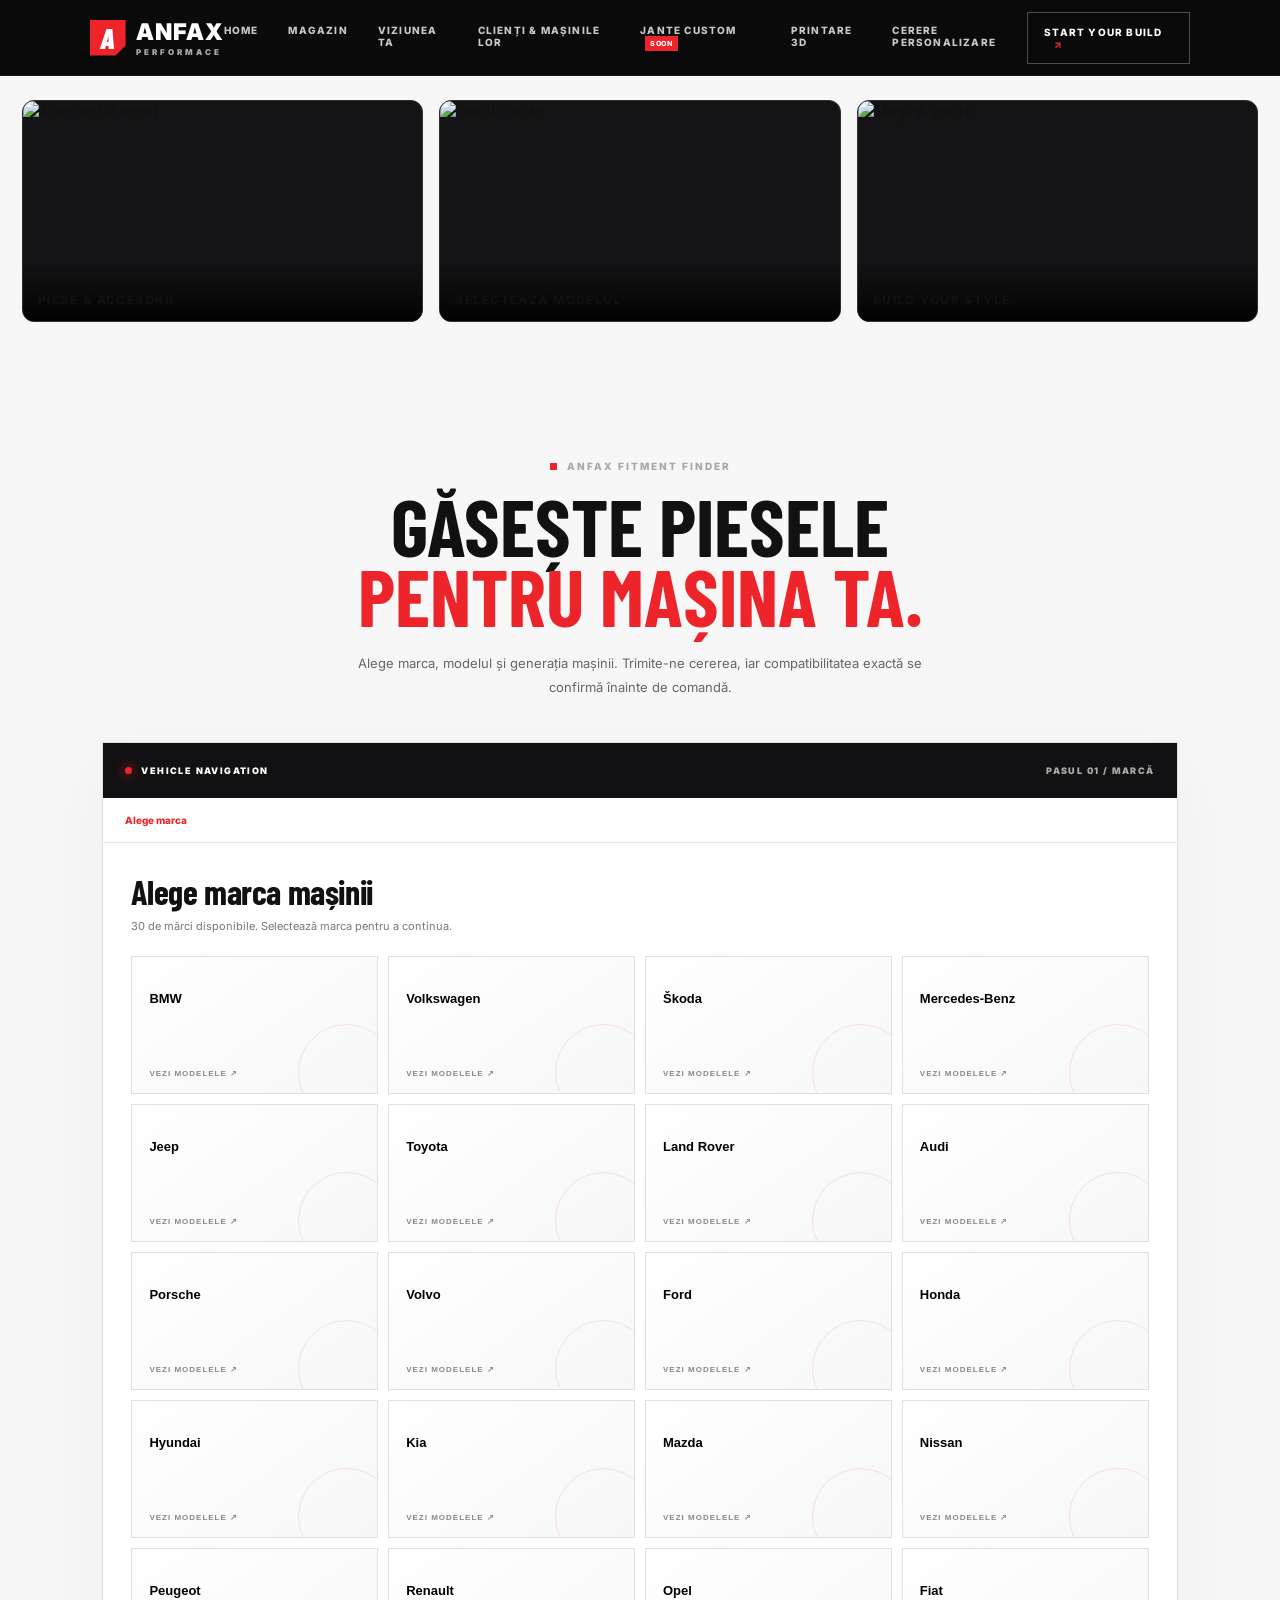
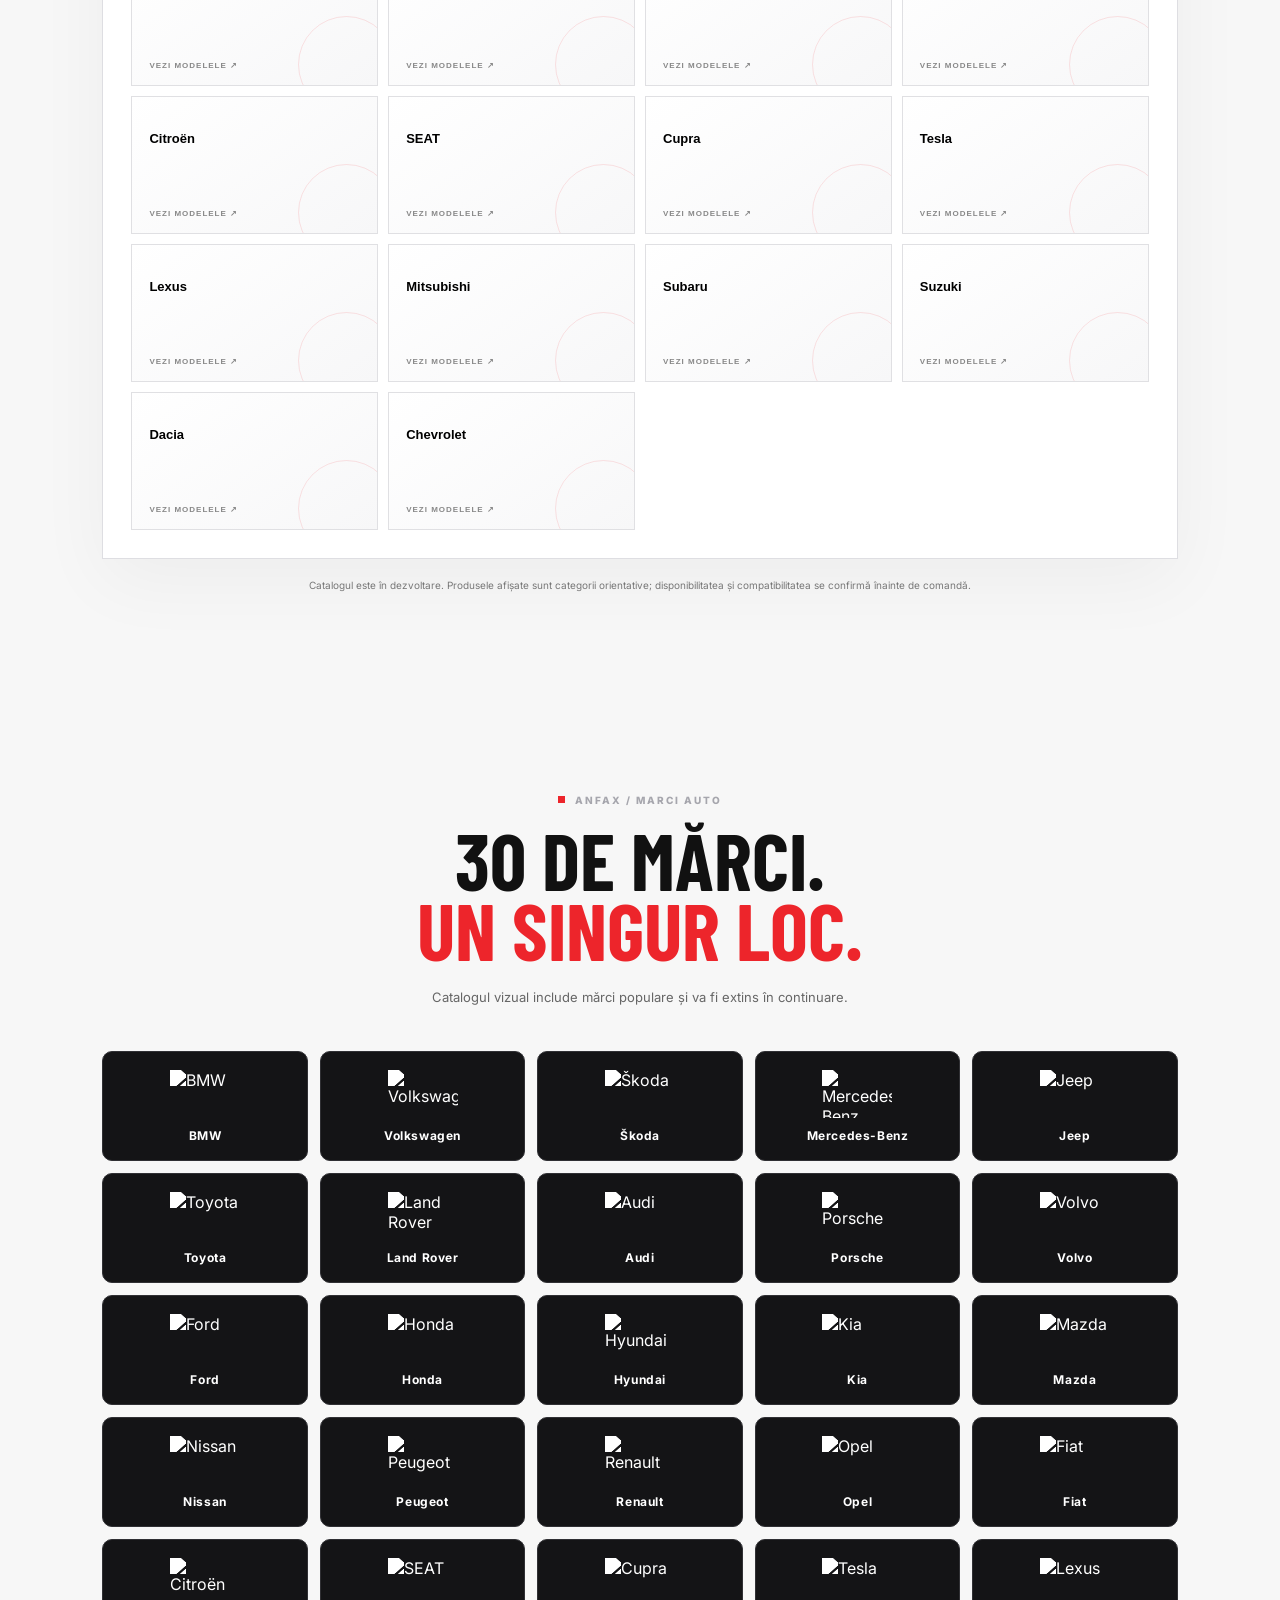
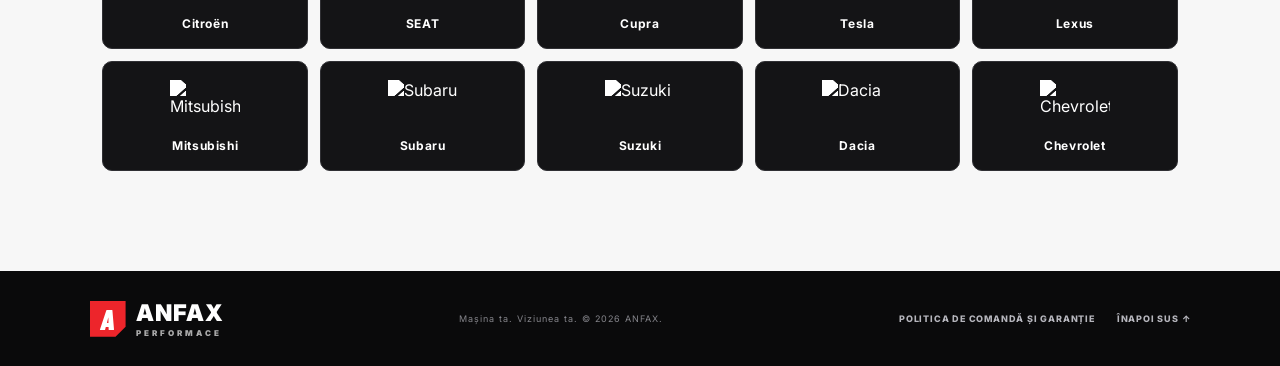
==== commit 6bd7646b: "Add files via upload" ====
--- a/magazin.html
+++ b/magazin.html
@@ -1,326 +1,135 @@
 <!doctype html>
-<html lang="ro">
-<head>
-  <meta charset="utf-8">
-  <meta name="viewport" content="width=device-width, initial-scale=1">
-  <meta name="theme-color" content="#0a0a0b">
-  <meta name="description" content="ANFAX — transformă-ți ideile în realitate. Personalizare auto, volane custom, jante, tuning și accesorii alese pentru mașina ta.">
-  <title>ANFAX Performace — Magazin</title>
-  <link rel="preconnect" href="https://fonts.googleapis.com">
-  <link rel="preconnect" href="https://fonts.gstatic.com" crossorigin>
-  <link href="https://fonts.googleapis.com/css2?family=Barlow+Condensed:wght@500;600;700;800;900&family=Inter:wght@400;500;600;700;800&display=swap" rel="stylesheet">
-  <link rel="stylesheet" href="style.css">
-
-  
-
-</head>
-<body data-page="shop">
-  <header class="nav">
-    <a class="brand" href="index.html" aria-label="ANFAX Home"><span class="brand-mark">A</span><span>ANFAX<small>PERFORMACE</small></span></a>
-    <button class="menu-toggle" id="menuToggle" aria-label="Deschide meniul">☰</button>
-    <nav id="navLinks"><a href="index.html">HOME</a><a href="magazin.html">MAGAZIN</a><a href="index.html#viziune">VIZIUNEA TA</a><a href="clienti.html">CLIENȚI & MAȘINILE LOR</a><a href="index.html#jante-custom">JANTE CUSTOM <span class="nav-soon">SOON</span></a><a href="printare-3d.html">PRINTARE 3D</a><a href="cerere.html">CERERE PERSONALIZARE</a></nav>
-    <a class="nav-cta" href="cerere.html">START YOUR BUILD <span>↗</span></a>
-  </header>
-
-  <main>
-    <div class="page-gallery"><figure><img loading="lazy" src="https://images.unsplash.com/photo-1489824904134-891ab64532f1?auto=format&fit=crop&w=900&q=80" alt="Automobil sport"><figcaption>PIESE & ACCESORII</figcaption></figure><figure><img loading="lazy" src="https://images.unsplash.com/photo-1492144534655-ae79c964c9d7?auto=format&fit=crop&w=900&q=80" alt="Detaliu caroserie"><figcaption>SELECTEAZĂ MODELUL</figcaption></figure><figure><img loading="lazy" src="https://images.unsplash.com/photo-1503376780353-7e6692767b70?auto=format&fit=crop&w=900&q=80" alt="Mașină personalizată"><figcaption>BUILD YOUR STYLE</figcaption></figure></div>
-    <section class="hero" id="home">
-      <div class="hero-bg"></div>
-      <div class="hero-content">
-        <div class="eyebrow"><span class="red-dot"></span> PENTRU CEI CARE VĂD MAI MULT DECÂT O MAȘINĂ</div>
-        <h1>NU CONDUCI<br>DOAR O MAȘINĂ.<br><em>ÎȚI EXPRIMI STILUL.</em></h1>
-        <p>Fiecare mașină are o poveste. Detaliile o fac a ta. Spune-ne ce ai în minte și hai să construim împreună un proiect care te reprezintă.</p>
-        <a class="btn btn-red" href="index.html#viziune">DESCOPERĂ ANFAX <span>↘</span></a>
-      </div>
-      <div class="hero-note"><span>ANFAX / 001</span><span>YOUR CAR. YOUR VISION.</span></div>
-    </section>
-
-    <section class="home-trust-section" aria-labelledby="homeTrustTitle">
-      <div class="home-trust-intro">
-        <div class="eyebrow"><span class="red-dot"></span> ANFAX / BUILT AROUND YOUR VISION</div>
-        <h2 id="homeTrustTitle">NU ALEGI LA ÎNTÂMPLARE.<br><em>ALEGI INFORMAT.</em></h2>
-        <p>Știm că fiecare piesă contează. De aceea, nu ne grăbim să-ți propunem primul produs găsit. Analizăm cererea, căutăm variante potrivite pentru mașina ta și îți prezentăm opțiunile înainte de a plasa comanda.</p>
-        <p>Tu decizi ce se potrivește stilului și bugetului tău. <strong>Comanda se face numai după ce confirmi produsele și condițiile comunicate.</strong></p>
-        <a class="btn btn-red" href="cerere.html">HAI SĂ-ȚI GĂSIM PIESA <span>↗</span></a>
-      </div>
-      <div class="home-trust-points">
-        <article class="trust-point"><span class="trust-number">01</span><div><h3>CĂUTARE PERSONALIZATĂ</h3><p>Ne dai detaliile mașinii și ce îți dorești. Identificarea produselor compatibile poate necesita timp, în funcție de cerințe și disponibilitate.</p></div></article>
-        <article class="trust-point"><span class="trust-number">02</span><div><h3>CONFIRMI ÎNAINTE DE COMANDĂ</h3><p>Îți comunicăm variantele găsite, informațiile relevante și estimarea de livrare. Produsele sunt comandate după confirmarea ta.</p></div></article>
-        <article class="trust-point"><span class="trust-number">03</span><div><h3>CONDIȚII CLARE, FĂRĂ SURPRIZE</h3><p>Înainte de plată, discutăm produsul ales, prețul, avansul aplicabil și termenul estimat, astfel încât să știi ce confirmi.</p></div></article>
-      </div>
-    </section>
-
-    <section class="order-info-section" id="cum-functioneaza">
-      <div class="order-info-heading">
-        <div class="eyebrow"><span class="red-dot"></span> PROCESARE / LIVRARE / PLATĂ</div>
-        <h2>CLAR DE LA<br><em>PRIMUL PAS.</em></h2>
-        <p>Produsele speciale merită alese cu atenție. Acesta este procesul nostru, de la cererea ta până la confirmarea comenzii.</p>
-      </div>
-      <div class="order-info-grid">
-        <article class="order-info-card"><span class="info-index">01 / PROCESARE</span><h3>IDENTIFICĂM VARIANTELE POTRIVITE</h3><p>Căutarea pieselor compatibile poate dura, în funcție de mașină, specificații și furnizori. Îți comunicăm variantele identificate și detaliile disponibile, pentru ca tu să poți alege în cunoștință de cauză.</p></article>
-        <article class="order-info-card"><span class="info-index">02 / LIVRARE</span><h3>ESTIMARE ÎN FUNCȚIE DE PRODUS</h3><p>Termenul estimativ de livrare poate fi între <strong>5 și 40 de zile</strong>, în funcție de produs, disponibilitate și țara de proveniență. Îți comunicăm estimarea pentru produsul ales înainte să confirmi comanda; pot apărea variații independente de ANFAX.</p></article>
-        <article class="order-info-card"><span class="info-index">03 / PLATĂ</span><h3>PLĂTEȘTI DUPĂ CE CONFIRMI</h3><p>Nu plasăm comanda fără acordul tău asupra produselor. La confirmare, poate fi solicitat un avans stabilit în funcție de valoarea și condițiile produselor, pentru a reduce riscul comenzilor neridicate sau al costurilor speciale de aprovizionare. Valoarea avansului și suma rămasă de plată îți sunt comunicate în prealabil.</p></article>
-        <article class="order-info-card order-info-card-dark"><span class="info-index">04 / DECIZIA ÎȚI APARȚINE</span><h3>FĂRĂ CONFIRMAREA TA, NU COMANDĂM</h3><p>Ai timp să verifici informațiile primite și să ne adresezi întrebări. Continuăm doar după ce confirmi în scris produsul, prețul, avansul aplicabil și termenul estimat de livrare.</p><a class="text-link" href="cerere.html">TRIMITE O CERERE <span>↗</span></a></article>
-      </div>
-      <p class="order-info-footnote">Termenele sunt estimative, nu garanții fixe. Condițiile concrete de plată și livrare se confirmă pentru fiecare comandă înainte de încasarea avansului.</p>
-    </section>
-
-    <section class="shop-section" id="magazin">
-      <div class="shop-intro">
-        <div class="eyebrow"><span class="red-dot"></span> ANFAX FITMENT FINDER</div>
-        <h2>GĂSEȘTE PIESELE<br><em>PENTRU MAȘINA TA.</em></h2>
-        <p>Alege marca, modelul și anul mașinii. Îți afișăm produsele potrivite, iar tu ne trimiți o cerere — fără coș și fără checkout complicat.</p>
-      </div>
-      <div class="fitment-app" id="fitmentApp">
-        <div class="fitment-topbar"><div><span class="live-dot"></span> VEHICLE NAVIGATION</div><span class="fitment-step" id="fitmentStep">PASUL 01 / MARCĂ</span></div>
-        <div class="fitment-crumbs" id="fitmentCrumbs"><span class="crumb-current">Alege marca</span></div>
-        <div class="fitment-view" id="fitmentView" aria-live="polite"></div>
-      </div>
-      <p class="shop-disclaimer">Compatibilitatea exactă se confirmă înainte de comandă. Catalogul va fi completat treptat cu produsele și configurațiile ANFAX.</p>
-    </section>
-
-    <div class="request-modal" id="productRequestModal" aria-hidden="true">
-      <div class="request-modal-backdrop" data-close-modal></div>
-      <section class="request-modal-card" role="dialog" aria-modal="true" aria-labelledby="modalTitle">
-        <button type="button" class="modal-close" data-close-modal aria-label="Închide">×</button>
-        <div class="eyebrow"><span class="red-dot"></span> ANFAX / CERERE PRODUS</div>
-        <h2 id="modalTitle">TRIMITE <em>CERERE.</em></h2>
-        <p class="modal-product" id="modalProductLabel">Produs selectat</p>
-        <form id="productRequestForm">
-          <label>Unde preferi să te contactăm? *
-            <div class="contact-choice"><label><input type="radio" name="contactType" value="WhatsApp" checked> WhatsApp</label><label><input type="radio" name="contactType" value="Email"> Email</label></div>
-          </label>
-          <label>Număr WhatsApp sau adresă de email *<input name="contact" required placeholder="07xx xxx xxx sau nume@email.com"></label>
-          <label>Mașina ta — marcă, model, an, motorizare *<input name="carDetails" required placeholder="Ex. BMW Seria 3, 2018, 2.0 diesel"></label>
-          <label>Detalii suplimentare (opțional)<textarea name="notes" rows="3" placeholder="Versiune, cod caroserie, volan stânga/dreapta sau alte detalii..."></textarea></label>
-          <p class="modal-note">Cererea va include produsul selectat și datele oferite de tine. După configurarea emailului și a serviciului de trimitere, cererile vor putea ajunge automat la ANFAX.</p>
-          <button class="btn btn-red full" type="submit">TRIMITE CEREREA <span>↗</span></button>
-          <p class="form-status" id="productRequestStatus" aria-live="polite"></p>
-        </form>
-      </section>
-    </div>
-
-    <section class="manifesto" id="viziune">
-      <div class="manifesto-label"><span class="red-dot"></span> MAI MULT DECÂT UN UPGRADE</div>
-      <div class="manifesto-content">
-        <h2>IDEEA TA.<br>MAȘINA TA.<br><em>REGULILE TALE.</em></h2>
-        <p>Poate ai văzut un volan care ți-a rămas în minte. Un set de jante care schimbă complet aspectul mașinii. Sau ai o idee pe care încă nu ai văzut-o realizată exact așa cum ți-o imaginezi.</p>
-        <p>La ANFAX pornim de la mașina ta și de la viziunea ta. Ne trimiți detaliile și pozele de inspirație, iar noi analizăm cererea și revenim cu o propunere personalizată.</p>
-        <div class="pill-row"><span>VOLANE CUSTOM</span><span>JANTE</span><span>TUNING & ACCESORII</span><span>PROIECTE PERSONALIZATE</span></div>
-      </div>
-    </section>
-
-    <section class="whatsapp-strip">
-      <div><div class="eyebrow"><span class="red-dot"></span> AI O IDEE? HAI SĂ VORBIM.</div><h2>PRIMUL PAS E<br><em>O CONVERSAȚIE.</em></h2><p>Preferi să ne explici direct ce ai în minte? Scrie-ne pe WhatsApp și povestește-ne despre proiectul tău.</p></div>
-      <a class="btn btn-light" id="whatsappButton" href="cerere.html">WHATSAPP — ÎN CURÂND <span>↗</span></a>
-    </section>
-
-
-    <section class="clients-section" id="clienti">
-      <div class="clients-heading">
-        <div>
-          <div class="eyebrow"><span class="red-dot"></span> ANFAX COMMUNITY / REAL BUILDS</div>
-          <h2>CLIENȚI ȘI<br><em>MAȘINILE LOR.</em></h2>
-        </div>
-        <p>Fiecare proiect începe cu o idee. Aici vom prezenta mașinile clienților ANFAX, modificările realizate și transformarea de la înainte la după.</p>
-      </div>
-      <div class="clients-empty">
-        <div class="empty-mark">ANFAX<span> / BUILDS</span></div>
-        <div class="empty-copy">
-          <span class="empty-label">URMĂTOAREA POVESTE POATE FI A TA</span>
-          <h3>ÎNAINTE. DUPĂ.<br><em>POVESTEA DIN SPATE.</em></h3>
-          <p>Rubrica este pregătită pentru proiectele reale ale comunității. Vom adăuga aici fotografii înainte și după, lista modificărilor și câteva cuvinte despre fiecare mașină, pe măsură ce proiectele sunt finalizate.</p>
-          <a class="text-link" href="cerere.html">ÎNCEPE PROPRIUL PROIECT <span>↗</span></a>
-        </div>
-        <div class="empty-visual" aria-hidden="true">
-          <div class="before-after"><span>BEFORE</span><i></i><span>AFTER</span></div>
-          <div class="empty-caption">CLIENT BUILDS / COMING SOON</div>
-        </div>
-      </div>
-    </section>
-
-    <section class="custom-wheels-section" id="jante-custom">
-      <div class="custom-wheels-inner">
-        <div class="custom-wheels-copy">
-          <div class="eyebrow"><span class="red-dot"></span> ANFAX / NEXT PROJECT</div>
-          <span class="coming-soon-label"><span class="red-dot"></span> COMING SOON</span>
-          <h2>JANTE<br><em>CUSTOM.</em></h2>
-          <p>Un proiect de viitor: creează designul jantelor tale alături de un grafician și transformă-ți ideea într-un stil unic. În perspectivă, gama poate include jante cu identitate ANFAX, capace centrale și ornamente personalizate.</p>
-          <span class="custom-wheels-note">RUBRICĂ ÎN DEZVOLTARE · NU ESTE DISPONIBILĂ MOMENTAN</span>
-        </div>
-        <div class="custom-wheel-visual" aria-hidden="true">
-          <div class="wheel-orbit orbit-one"></div><div class="wheel-orbit orbit-two"></div>
-          <div class="wheel-rim"><div class="wheel-rim-inner"><div class="wheel-hub"></div></div></div>
-          <span class="wheel-visual-tag">DESIGN YOUR OWN</span>
-          <span class="wheel-visual-index">ANFAX / 003</span>
-        </div>
-      </div>
-    </section>
-
-
-    <section class="anfax-3d-section" id="printare-3d">
-      <div class="anfax-3d-inner">
-        <div class="anfax-3d-copy">
-          <div class="eyebrow"><span class="red-dot"></span> ANFAX / PROIECTE PERSONALIZATE</div>
-          <span class="anfax-3d-kicker">PRINTARE 3D · PLASTIC & ABS</span>
-          <h2>PIESE RUPTE.<br>IDEI NOI.<br><em>CREATE PENTRU TINE.</em></h2>
-          <p class="anfax-3d-lead">Realizăm piese auto din plastic și ABS pentru interior și exterior — de la componente deteriorate sau greu de găsit, până la elemente custom proiectate după cerințele tale.</p>
-          <a class="btn btn-red" href="cerere.html" data-3d-request>DESCRIE PROIECTUL <span>↗</span></a>
-          <p class="anfax-3d-small">Fiecare piesă este evaluată individual înainte de confirmarea prețului și a lucrării.</p>
-        </div>
-        <div class="anfax-3d-visual" aria-hidden="true">
-          <div class="anfax-3d-ring anfax-3d-ring-one"></div>
-          <div class="anfax-3d-ring anfax-3d-ring-two"></div>
-          <div class="anfax-3d-object">
-            <span class="anfax-3d-object-top"></span>
-            <span class="anfax-3d-object-hole anfax-3d-hole-one"></span>
-            <span class="anfax-3d-object-hole anfax-3d-hole-two"></span>
-            <span class="anfax-3d-object-slot"></span>
-          </div>
-          <span class="anfax-3d-visual-label">DESIGNED / SCANNED / PRINTED</span>
-          <span class="anfax-3d-visual-index">ANFAX / 3D</span>
-        </div>
-      </div>
-      <div class="anfax-3d-features">
-        <article class="anfax-3d-card">
-          <span class="anfax-3d-number">01 / PIESE AUTO</span>
-          <h3>REPARĂM CE S-A RUPT</h3>
-          <p>Capace, suporturi, adaptoare, ornamente și alte componente din plastic pentru interior sau exterior, în funcție de geometrie și utilizare.</p>
-        </article>
-        <article class="anfax-3d-card">
-          <span class="anfax-3d-number">02 / CUSTOM</span>
-          <h3>CREĂM CE ÎȚI IMAGINEZI</h3>
-          <p>Elemente personalizate, proiecte unicat și componente realizate după ideea clientului, atunci când soluția este fezabilă tehnic.</p>
-        </article>
-        <article class="anfax-3d-card">
-          <span class="anfax-3d-number">03 / SCANARE & MĂSURARE</span>
-          <h3>MAI MULTE MODURI DE LUCRU</h3>
-          <p>Putem porni de la o scanare cu telefonul, de la măsurători furnizate de client și confirmate înainte de producție sau de la o scanare cu scanner 3D realizată de ANFAX.</p>
-        </article>
-      </div>
-      <div class="anfax-3d-bottom">
-        <div>
-          <div class="eyebrow"><span class="red-dot"></span> MATERIAL & COST</div>
-          <h3>PREȚUL SE STABILEȘTE<br><em>ÎN FUNCȚIE DE PROIECT.</em></h3>
-          <p>Luăm în calcul dimensiunile, complexitatea, timpul de proiectare și printare, materialele folosite și eventualele operațiuni suplimentare. Alegerea între plastic, ABS sau alt material potrivit se face în funcție de utilizarea piesei.</p>
-        </div>
-        <a class="btn btn-light" href="cerere.html" data-3d-request>SOLICITĂ O EVALUARE <span>↗</span></a>
-      </div>
-      <p class="anfax-3d-note">Fezabilitatea și rezistența se evaluează pentru fiecare piesă. Componentele critice pentru siguranță necesită verificare și validare adecvată înainte de orice utilizare.</p>
-    </section>
-
-    <section class="policy-section" id="politica-comenzi">
-      <div class="policy-heading">
-        <div class="eyebrow"><span class="red-dot"></span> ANFAX / INFORMAȚII IMPORTANTE</div>
-        <h2>POLITICA DE COMANDĂ<br><em>ȘI GARANȚIE.</em></h2>
-        <p>Vrem ca fiecare comandă să fie clară de la început. Mai jos găsești pașii și condițiile importante înainte să confirmi o achiziție.</p>
-      </div>
-      <div class="policy-list">
-        <article class="policy-item">
-          <span class="policy-number">01</span>
-          <div><h3>VERIFICAREA COMPATIBILITĂȚII</h3>
-            <p>Compatibilitatea produselor este verificată împreună cu clientul și distribuitorul, folosind informațiile disponibile despre vehicul și specificațiile produselor. Înainte de confirmarea comenzii, îți comunicăm produsele identificate și detaliile relevante. Pentru o verificare cât mai precisă, este important să furnizezi corect marca, modelul, anul, motorizarea și orice alte informații solicitate.</p>
-          </div>
-        </article>
-        <article class="policy-item">
-          <span class="policy-number">02</span>
-          <div><h3>CONFIRMAREA COMENZII ȘI AVANSUL</h3>
-            <p>Produsele sunt comandate de la distribuitor după ce confirmi oferta. În funcție de valoarea produselor și de condițiile comenzii, poate fi solicitat un avans. Valoarea acestuia, suma rămasă de plată și condițiile aplicabile îți vor fi comunicate și acceptate înainte de plată.</p>
-            <p>Pentru produsele comandate special, refuzul nejustificat de ridicare poate atrage consecințele prevăzute în condițiile comenzii și de legislația aplicabilă. Regimul avansului, inclusiv situațiile în care acesta nu se restituie, va fi comunicat clar înainte de confirmare și plată.</p>
-          </div>
-        </article>
-        <article class="policy-item">
-          <span class="policy-number">03</span>
-          <div><h3>PROCESARE ȘI TERMEN DE LIVRARE</h3>
-            <p>Identificarea produselor compatibile poate necesita timp, în funcție de cerințe, specificații și răspunsurile distribuitorilor. Termenul estimativ de livrare este de <strong>5–40 de zile calendaristice</strong>, în funcție de produs, disponibilitate și țara de proveniență. Estimarea pentru produsul ales va fi comunicată înainte de confirmarea comenzii. Termenul este estimativ și poate varia în situații independente de ANFAX.</p>
-          </div>
-        </article>
-        <article class="policy-item">
-          <span class="policy-number">04</span>
-          <div><h3>FOTOGRAFII LA EXPEDIERE ȘI VERIFICAREA LA PRIMIRE</h3>
-            <p>ANFAX va transmite clientului fotografii și/sau videoclipuri realizate la predarea produselor către curier, în măsura în care acestea sunt disponibile. Recomandăm verificarea coletului și a produselor imediat după primire, înainte de montaj, precum și realizarea unor fotografii sau videoclipuri cu ambalajul și produsele.</p>
-            <p>Orice deteriorare vizibilă, lipsă sau posibil defect trebuie semnalat cât mai repede, de preferat în ziua livrării, împreună cu dovezile disponibile. Sesizările transmise ulterior vor fi analizate în funcție de situație și de dovezi. Această recomandare nu limitează termenele și drepturile legale aplicabile consumatorilor.</p>
-          </div>
-        </article>
-        <article class="policy-item">
-          <span class="policy-number">05</span>
-          <div><h3>GARANȚIE ȘI DEFECTE DE FABRICAȚIE</h3>
-            <p>Politica comercială ANFAX privind garanția vizează identificarea și soluționarea eventualelor defecte de fabricație. Fiecare sesizare va fi analizată pe baza dovezilor, a condițiilor aplicabile produsului și a informațiilor disponibile. Fotografiile și videoclipurile realizate la primire pot ajuta la documentarea situației.</p>
-            <p>Nicio prevedere din această politică nu exclude sau limitează drepturile legale ale consumatorilor privind conformitatea produselor, garanția legală ori remediile prevăzute de legislația în vigoare.</p>
-          </div>
-        </article>
-      </div>
-      <p class="policy-footnote">Prin confirmarea unei comenzi, clientul confirmă că a primit informațiile specifice produsului, prețului, avansului și termenului estimat de livrare. Condițiile concrete se comunică înainte de plată.</p>
-      <a class="btn btn-red" href="cerere.html">TRIMITE O CERERE <span>↗</span></a>
-    </section>
-
-    <section class="request-section" id="cerere">
-      <div class="request-intro">
-        <div class="eyebrow"><span class="red-dot"></span> START YOUR BUILD</div>
-        <h2>SPUNE-NE<br>CE <em>ÎȚI IMAGINEZI.</em></h2>
-        <p>Completează formularul cât mai detaliat. Cu cât știm mai multe despre mașina ta și rezultatul dorit, cu atât putem înțelege mai bine proiectul.</p>
-        <div class="request-aside"><b>01</b><span>Detalii despre mașină</span></div>
-        <div class="request-aside"><b>02</b><span>Descrie modificările dorite</span></div>
-        <div class="request-aside"><b>03</b><span>Adaugă poze și inspirație</span></div>
-      </div>
-      <form class="request-form" id="requestForm">
-        <div class="form-heading"><span>FORMULAR DE PERSONALIZARE</span><small>* Câmpuri obligatorii</small></div>
-        <div class="form-grid">
-          <label>Nume complet *<input name="name" autocomplete="name" required placeholder="Cum te numești?"></label>
-          <label>Număr de telefon *<input name="phone" autocomplete="tel" inputmode="tel" required placeholder="07xx xxx xxx"></label>
-          <label>Marca mașinii *<input name="make" required placeholder="Ex. BMW"></label>
-          <label>Modelul mașinii *<input name="model" required placeholder="Ex. Seria 3 G20"></label>
-          <label>An fabricație *<input name="year" type="number" min="1950" max="2027" required placeholder="Ex. 2020"></label>
-          <label>Motorizare *<input name="engine" required placeholder="Ex. 2.0 diesel / 320i"></label>
-          <label class="full">Caroserie *
-            <select name="body" required>
-              <option value="">Alege tipul caroseriei</option><option>Hatchback</option><option>Berlină / Sedan</option><option>Break / Touring</option><option>Coupé</option><option>Cabrio</option><option>SUV</option><option>Monovolum</option><option>Pickup</option><option>Alt tip</option>
-            </select>
-          </label>
-          <label class="full">Ce ai vrea să modifici? *
-            <select name="project" required>
-              <option value="">Alege categoria principală</option><option>Volan custom</option><option>Jante</option><option>Interior</option><option>Exterior / body kit</option><option>Evacuare / tuning</option><option>Mai multe modificări</option><option>Printare 3D — piese din plastic / ABS</option><option>Alt proiect personalizat</option>
-            </select>
-          </label>
-          <label class="full">Descrie exact ce îți dorești *<textarea name="description" rows="5" required placeholder="Descrie ideea ta, materialele, culorile, finisajele sau orice detaliu important..."></textarea></label>
-          <div class="upload-block full">
-            <label for="carPhotos">Poze cu mașina ta</label>
-            <p>Adaugă poze clare din unghiuri diferite, pentru a ne ajuta să înțelegem configurația actuală.</p>
-            <input id="carPhotos" name="carPhotos" type="file" accept="image/*" multiple>
-            <div class="file-list" id="carPhotoList">Nicio poză selectată încă.</div>
-          </div>
-          <div class="upload-block full">
-            <label for="inspirationPhotos">Poze de inspirație</label>
-            <p>Adaugă imagini găsite pe internet cu stilul sau modificările pe care le vrei.</p>
-            <input id="inspirationPhotos" name="inspirationPhotos" type="file" accept="image/*" multiple>
-            <div class="file-list" id="inspirationPhotoList">Nicio poză selectată încă.</div>
-          </div>
-          <label class="full">Buget estimativ (opțional)
-            <select name="budget"><option value="">Prefer să discutăm</option><option>Sub 500 €</option><option>500–1.000 €</option><option>1.000–2.500 €</option><option>2.500–5.000 €</option><option>Peste 5.000 €</option></select>
-          </label>
-          <label class="consent full"><input type="checkbox" name="consent" required> Sunt de acord să fiu contactat în legătură cu solicitarea mea. *</label>
-          <div class="full form-note">Înainte de a trimite cererea, consultă și <a href="cerere.html#politica-comenzi">Politica de comandă și garanție</a>. În această versiune de test, formularul nu încarcă pozele pe un server. După conectarea numărului de WhatsApp, detaliile vor putea fi pregătite într-un mesaj, iar pozele vor trebui atașate separat sau vom integra un serviciu de încărcare.</div>
-          <button class="btn btn-red full submit-btn" type="submit">PREGĂTEȘTE SOLICITAREA <span>↗</span></button>
-          <p class="form-status full" id="formStatus" aria-live="polite"></p>
-        </div>
-      </form>
-    </section>
-  </main>
-
-  <footer><a class="brand" href="index.html"><span class="brand-mark">A</span><span>ANFAX<small>PERFORMACE</small></span></a><p>Mașina ta. Viziunea ta. © <span id="year"></span> ANFAX.</p><div class="footer-links"><a href="cerere.html#politica-comenzi">POLITICA DE COMANDĂ ȘI GARANȚIE</a><a href="index.html">ÎNAPOI SUS ↑</a></div></footer>
-
-  <script>
-    document.querySelectorAll('[data-3d-request]').forEach(function(link){
-      link.addEventListener('click', function(){
-        var projectSelect = document.querySelector('#requestForm select[name="project"]');
-        if (projectSelect) projectSelect.value = 'Printare 3D — piese din plastic / ABS';
-      });
-    });
-  </script>
-
-  <script src="script.js"></script>
+<html lang="ro"><head>
+<meta charset="utf-8"><meta name="viewport" content="width=device-width, initial-scale=1">
+<meta name="theme-color" content="#0a0a0b">
+<meta name="description" content="ANFAX Performace — personalizare auto, piese și accesorii, printare 3D pentru proiecte custom.">
+<title>ANFAX Performace — Magazin</title>
+<link rel="preconnect" href="https://fonts.googleapis.com"><link rel="preconnect" href="https://fonts.gstatic.com" crossorigin>
+<link href="https://fonts.googleapis.com/css2?family=Barlow+Condensed:wght@500;600;700;800;900&family=Inter:wght@400;500;600;700;800&display=swap" rel="stylesheet">
+<link rel="stylesheet" href="style.css">
+<style>
+.anfax-gallery{max-width:1320px;margin:24px auto 38px;padding:0 22px;display:grid;grid-template-columns:repeat(3,minmax(0,1fr));gap:16px}
+.anfax-gallery figure{margin:0;position:relative;overflow:hidden;border-radius:12px;background:#141416;border:1px solid #303034}
+.anfax-gallery img{display:block;width:100%;height:220px;object-fit:cover;transition:transform .3s}.anfax-gallery figure:hover img{transform:scale(1.04)}
+.anfax-gallery figcaption{position:absolute;bottom:0;left:0;right:0;padding:30px 15px 14px;font-size:12px;letter-spacing:.12em;font-weight:800;background:linear-gradient(transparent,rgba(0,0,0,.9))}
+.anfax-brands{display:grid;grid-template-columns:repeat(5,minmax(0,1fr));gap:12px;margin-top:24px}
+.anfax-brand{min-height:110px;display:flex;flex-direction:column;align-items:center;justify-content:center;gap:10px;padding:14px;background:#141416;border:1px solid #303034;border-radius:10px;color:white}
+.anfax-brand img{width:70px;height:48px;object-fit:contain;filter:grayscale(1) brightness(0) invert(1)}.anfax-brand strong{font-size:12px;letter-spacing:.05em}
+.anfax-carphoto{display:block;width:100%;height:150px;object-fit:cover;border-radius:8px;margin-bottom:12px}
+.anfax-techgrid{max-width:1320px;margin:35px auto;display:grid;grid-template-columns:repeat(3,minmax(0,1fr));gap:16px}
+.anfax-techcard{overflow:hidden;background:#141416;border:1px solid #303034;border-radius:12px}.anfax-techcard img{width:100%;height:220px;object-fit:cover;display:block}.anfax-techcard div{padding:18px}.anfax-techcard h3{margin:0 0 9px;font-size:22px}.anfax-techcard p{color:#b8b8bf;font-size:13px;line-height:1.7;margin:0}
+.anfax-brand:focus-visible{outline:2px solid #ed252b;outline-offset:3px}
+@media(max-width:850px){.anfax-brands{grid-template-columns:repeat(3,minmax(0,1fr))}.anfax-techgrid{grid-template-columns:1fr}}
+@media(max-width:600px){.anfax-gallery{grid-template-columns:1fr}.anfax-gallery img{height:190px}.anfax-brands{grid-template-columns:repeat(2,minmax(0,1fr))}.anfax-brand img{width:60px}}
+</style></head>
+<body data-page="shop"><header class="nav">
+<a class="brand" href="index.html" aria-label="ANFAX Home"><span class="brand-mark">A</span><span>ANFAX<small>PERFORMACE</small></span></a>
+<button class="menu-toggle" id="menuToggle" aria-label="Deschide meniul">☰</button>
+<nav id="navLinks"><a href="index.html">HOME</a><a href="magazin.html">MAGAZIN</a><a href="index.html#viziune">VIZIUNEA TA</a><a href="clienti.html">CLIENȚI & MAȘINILE LOR</a><a href="index.html#jante-custom">JANTE CUSTOM <span class="nav-soon">SOON</span></a><a href="printare-3d.html">PRINTARE 3D</a><a href="cerere.html">CERERE PERSONALIZARE</a></nav>
+<a class="nav-cta" href="cerere.html">START YOUR BUILD <span>↗</span></a></header>
+<main>
+<div class="anfax-gallery">
+<figure><img loading="lazy" src="https://images.unsplash.com/photo-1489824904134-891ab64532f1?auto=format&fit=crop&w=1000&q=85" alt="Automobil sport"><figcaption>PIESE & ACCESORII</figcaption></figure>
+<figure><img loading="lazy" src="https://images.unsplash.com/photo-1492144534655-ae79c964c9d7?auto=format&fit=crop&w=1000&q=85" alt="Detaliu auto"><figcaption>SELECTEAZĂ MODELUL</figcaption></figure>
+<figure><img loading="lazy" src="https://images.unsplash.com/photo-1503376780353-7e6692767b70?auto=format&fit=crop&w=1000&q=85" alt="Mașină sport"><figcaption>BUILD YOUR STYLE</figcaption></figure>
+</div>
+<section class="shop-section" id="magazin">
+<div class="shop-intro"><div class="eyebrow"><span class="red-dot"></span> ANFAX FITMENT FINDER</div>
+<h2>GĂSEȘTE PIESELE<br><em>PENTRU MAȘINA TA.</em></h2>
+<p>Alege marca, modelul și generația mașinii. Trimite-ne cererea, iar compatibilitatea exactă se confirmă înainte de comandă.</p></div>
+<div class="fitment-app" id="fitmentApp"><div class="fitment-topbar"><div><span class="live-dot"></span> VEHICLE NAVIGATION</div><span class="fitment-step" id="fitmentStep">PASUL 01 / MARCĂ</span></div>
+<div class="fitment-crumbs" id="fitmentCrumbs"><span class="crumb-current">Alege marca</span></div><div class="fitment-view" id="fitmentView" aria-live="polite"></div></div>
+<p class="shop-disclaimer">Catalogul este în dezvoltare. Produsele afișate sunt categorii orientative; disponibilitatea și compatibilitatea se confirmă înainte de comandă.</p>
+</section>
+<section class="shop-section"><div class="shop-intro"><div class="eyebrow"><span class="red-dot"></span> ANFAX / MARCI AUTO</div><h2>30 DE MĂRCI.<br><em>UN SINGUR LOC.</em></h2><p>Catalogul vizual include mărci populare și va fi extins în continuare.</p></div><div class="anfax-brands"><article class="anfax-brand"><img loading="lazy" src="https://cdn.simpleicons.org/bmw" alt="BMW"><strong>BMW</strong></article>
+<article class="anfax-brand"><img loading="lazy" src="https://cdn.simpleicons.org/volkswagen" alt="Volkswagen"><strong>Volkswagen</strong></article>
+<article class="anfax-brand"><img loading="lazy" src="https://cdn.simpleicons.org/skoda" alt="Škoda"><strong>Škoda</strong></article>
+<article class="anfax-brand"><img loading="lazy" src="https://cdn.simpleicons.org/mercedesbenz" alt="Mercedes-Benz"><strong>Mercedes-Benz</strong></article>
+<article class="anfax-brand"><img loading="lazy" src="https://cdn.simpleicons.org/jeep" alt="Jeep"><strong>Jeep</strong></article>
+<article class="anfax-brand"><img loading="lazy" src="https://cdn.simpleicons.org/toyota" alt="Toyota"><strong>Toyota</strong></article>
+<article class="anfax-brand"><img loading="lazy" src="https://cdn.simpleicons.org/landrover" alt="Land Rover"><strong>Land Rover</strong></article>
+<article class="anfax-brand"><img loading="lazy" src="https://cdn.simpleicons.org/audi" alt="Audi"><strong>Audi</strong></article>
+<article class="anfax-brand"><img loading="lazy" src="https://cdn.simpleicons.org/porsche" alt="Porsche"><strong>Porsche</strong></article>
+<article class="anfax-brand"><img loading="lazy" src="https://cdn.simpleicons.org/volvo" alt="Volvo"><strong>Volvo</strong></article>
+<article class="anfax-brand"><img loading="lazy" src="https://cdn.simpleicons.org/ford" alt="Ford"><strong>Ford</strong></article>
+<article class="anfax-brand"><img loading="lazy" src="https://cdn.simpleicons.org/honda" alt="Honda"><strong>Honda</strong></article>
+<article class="anfax-brand"><img loading="lazy" src="https://cdn.simpleicons.org/hyundai" alt="Hyundai"><strong>Hyundai</strong></article>
+<article class="anfax-brand"><img loading="lazy" src="https://cdn.simpleicons.org/kia" alt="Kia"><strong>Kia</strong></article>
+<article class="anfax-brand"><img loading="lazy" src="https://cdn.simpleicons.org/mazda" alt="Mazda"><strong>Mazda</strong></article>
+<article class="anfax-brand"><img loading="lazy" src="https://cdn.simpleicons.org/nissan" alt="Nissan"><strong>Nissan</strong></article>
+<article class="anfax-brand"><img loading="lazy" src="https://cdn.simpleicons.org/peugeot" alt="Peugeot"><strong>Peugeot</strong></article>
+<article class="anfax-brand"><img loading="lazy" src="https://cdn.simpleicons.org/renault" alt="Renault"><strong>Renault</strong></article>
+<article class="anfax-brand"><img loading="lazy" src="https://cdn.simpleicons.org/opel" alt="Opel"><strong>Opel</strong></article>
+<article class="anfax-brand"><img loading="lazy" src="https://cdn.simpleicons.org/fiat" alt="Fiat"><strong>Fiat</strong></article>
+<article class="anfax-brand"><img loading="lazy" src="https://cdn.simpleicons.org/citroen" alt="Citroën"><strong>Citroën</strong></article>
+<article class="anfax-brand"><img loading="lazy" src="https://cdn.simpleicons.org/seat" alt="SEAT"><strong>SEAT</strong></article>
+<article class="anfax-brand"><img loading="lazy" src="https://cdn.simpleicons.org/cupra" alt="Cupra"><strong>Cupra</strong></article>
+<article class="anfax-brand"><img loading="lazy" src="https://cdn.simpleicons.org/tesla" alt="Tesla"><strong>Tesla</strong></article>
+<article class="anfax-brand"><img loading="lazy" src="https://cdn.simpleicons.org/lexus" alt="Lexus"><strong>Lexus</strong></article>
+<article class="anfax-brand"><img loading="lazy" src="https://cdn.simpleicons.org/mitsubishi" alt="Mitsubishi"><strong>Mitsubishi</strong></article>
+<article class="anfax-brand"><img loading="lazy" src="https://cdn.simpleicons.org/subaru" alt="Subaru"><strong>Subaru</strong></article>
+<article class="anfax-brand"><img loading="lazy" src="https://cdn.simpleicons.org/suzuki" alt="Suzuki"><strong>Suzuki</strong></article>
+<article class="anfax-brand"><img loading="lazy" src="https://cdn.simpleicons.org/dacia" alt="Dacia"><strong>Dacia</strong></article>
+<article class="anfax-brand"><img loading="lazy" src="https://cdn.simpleicons.org/chevrolet" alt="Chevrolet"><strong>Chevrolet</strong></article></div></section>
+<div class="request-modal" id="productRequestModal" aria-hidden="true"><div class="request-modal-backdrop" data-close-modal></div>
+<section class="request-modal-card" role="dialog" aria-modal="true" aria-labelledby="modalTitle"><button type="button" class="modal-close" data-close-modal aria-label="Închide">×</button>
+<div class="eyebrow"><span class="red-dot"></span> ANFAX / CERERE PRODUS</div><h2 id="modalTitle">TRIMITE <em>CERERE.</em></h2><p class="modal-product" id="modalProductLabel">Produs selectat</p>
+<form id="productRequestForm"><label>Unde preferi să te contactăm? *<div class="contact-choice"><label><input type="radio" name="contactType" value="WhatsApp" checked> WhatsApp</label><label><input type="radio" name="contactType" value="Email"> Email</label></div></label>
+<label>Număr WhatsApp sau adresă de email *<input name="contact" required placeholder="07xx xxx xxx sau nume@email.com"></label>
+<label>Mașina ta — marcă, model, an, motorizare *<input name="carDetails" required placeholder="Ex. BMW Seria 3, 2018, 2.0 diesel"></label>
+<label>Detalii suplimentare<textarea name="notes" rows="3" placeholder="Piesa căutată, versiune, cod caroserie..."></textarea></label>
+<p class="modal-note">Cererea este pregătită local. Pentru trimitere automată trebuie configurat canalul de contact ANFAX.</p>
+<button class="btn btn-red full" type="submit">PREGĂTEȘTE CEREREA <span>↗</span></button><p class="form-status" id="productRequestStatus" aria-live="polite"></p></form></section></div>
+</main><footer><a class="brand" href="index.html"><span class="brand-mark">A</span><span>ANFAX<small>PERFORMACE</small></span></a><p>Mașina ta. Viziunea ta. © <span id="year"></span> ANFAX.</p><div class="footer-links"><a href="cerere.html#politica-comenzi">POLITICA DE COMANDĂ ȘI GARANȚIE</a><a href="index.html">ÎNAPOI SUS ↑</a></div></footer>
+<script src="script.js"></script>
 <script>
-      (function(){var p=document.body.getAttribute('data-page');var map={home:'index.html',clients:'clienti.html',shop:'magazin.html',request:'cerere.html',print3d:'printare-3d.html'};document.querySelectorAll('#navLinks a').forEach(function(a){if(a.getAttribute('href')===map[p])a.classList.add('active-page');});})();
-    </script>
-</body>
-</html>
+(function(){
+ const extraCatalog={
+ "Porsche":{"911":["2012–2019 (991)","2019–prezent (992)"],"Cayenne":["2010–2017 (II)","2017–prezent (III)"],"Macan":["2014–prezent"]},
+ "Volvo":{"XC60":["2008–2017 (I)","2017–prezent (II)"],"XC90":["2002–2014 (I)","2015–prezent (II)"],"V60":["2010–2018 (I)","2018–prezent (II)"]},
+ "Ford":{"Focus":["2004–2011 (II)","2011–2018 (III)","2018–prezent (IV)"],"Fiesta":["2008–2017 (VI)","2017–2023 (VII)"],"Kuga":["2008–2019 (I/II)","2019–prezent (III)"],"Mustang":["2015–2023 (VI)","2023–prezent (VII)"]},
+ "Honda":{"Civic":["2006–2011 (VIII)","2011–2017 (IX)","2017–2021 (X)","2021–prezent (XI)"],"CR-V":["2007–2012 (III)","2012–2018 (IV)","2018–prezent (V)"]},
+ "Hyundai":{"i30":["2007–2012 (I)","2012–2017 (II)","2017–prezent (III)"],"Tucson":["2004–2010 (I)","2010–2015 (II)","2015–2020 (III)","2020–prezent (IV)"]},
+ "Kia":{"Ceed":["2006–2012 (I)","2012–2018 (II)","2018–prezent (III)"],"Sportage":["2010–2015 (III)","2015–2021 (IV)","2021–prezent (V)"]},
+ "Mazda":{"Mazda 3":["2003–2009 (I)","2009–2013 (II)","2013–2019 (III)","2019–prezent (IV)"],"CX-5":["2012–2017 (I)","2017–prezent (II)"]},
+ "Nissan":{"Qashqai":["2007–2013 (I)","2013–2021 (II)","2021–prezent (III)"],"Juke":["2010–2019 (I)","2019–prezent (II)"]},
+ "Peugeot":{"208":["2012–2019 (I)","2019–prezent (II)"],"308":["2007–2013 (I)","2013–2021 (II)","2021–prezent (III)"],"3008":["2009–2016 (I)","2016–2023 (II)","2023–prezent (III)"]},
+ "Renault":{"Clio":["2005–2012 (III)","2012–2019 (IV)","2019–prezent (V)"],"Megane":["2002–2008 (II)","2008–2016 (III)","2016–2023 (IV)"],"Captur":["2013–2019 (I)","2019–prezent (II)"]},
+ "Opel":{"Astra":["2004–2010 (H)","2009–2015 (J)","2015–2021 (K)","2021–prezent (L)"],"Corsa":["2006–2014 (D/E)","2014–2019 (E)","2019–prezent (F)"]},
+ "Fiat":{"500":["2007–2020","2020–prezent"],"Panda":["2003–2012 (II)","2012–prezent (III)"],"Tipo":["2015–prezent"]},
+ "Citroën":{"C3":["2002–2009 (I)","2009–2016 (II)","2016–prezent (III)"],"C4":["2004–2010 (I)","2010–2018 (II)","2020–prezent (III)"]},
+ "SEAT":{"Leon":["2005–2012 (II)","2012–2020 (III)","2020–prezent (IV)"],"Ibiza":["2002–2008 (III)","2008–2017 (IV)","2017–prezent (V)"]},
+ "Cupra":{"Formentor":["2020–prezent"],"Leon":["2020–prezent"],"Born":["2021–prezent"]},
+ "Tesla":{"Model 3":["2017–2023","2023–prezent"],"Model Y":["2020–prezent"],"Model S":["2012–prezent"],"Model X":["2015–prezent"]},
+ "Lexus":{"IS":["2005–2013 (II)","2013–prezent (III)"],"NX":["2014–2021 (I)","2021–prezent (II)"],"RX":["2003–2009 (II)","2009–2015 (III)","2015–2022 (IV)","2022–prezent (V)"]},
+ "Mitsubishi":{"Outlander":["2006–2012 (II)","2012–2021 (III)"],"ASX":["2010–2023"],"Lancer":["2007–2017 (X)"]},
+ "Subaru":{"Forester":["2002–2008 (II)","2008–2018 (III/IV)","2018–prezent (V)"],"Impreza":["2007–2016 (III/IV)","2016–prezent (V)"]},
+ "Suzuki":{"Swift":["2005–2010 (III)","2010–2017 (IV)","2017–prezent (V)"],"Vitara":["2015–prezent"],"Jimny":["1998–2018 (III)","2018–prezent (IV)"]},
+ "Dacia":{"Logan":["2004–2012 (I)","2012–2020 (II)","2020–prezent (III)"],"Duster":["2010–2017 (I)","2017–2024 (II)","2024–prezent (III)"],"Sandero":["2008–2012 (I)","2012–2020 (II)","2020–prezent (III)"]},
+ "Chevrolet":{"Cruze":["2008–2016 (I)","2016–2019 (II)"],"Camaro":["2010–2015 (V)","2015–2024 (VI)"]}
+ };
+ const catalog={
+ "BMW":{"Seria 1":["2004–2011 (E8x)","2011–2019 (F2x)","2019–prezent (F4x)"],"Seria 3":["2005–2013 (E9x)","2012–2019 (F3x)","2018–prezent (G2x)"],"Seria 5":["2003–2010 (E60/E61)","2010–2017 (F10/F11)","2017–2023 (G30/G31)"],"X3":["2010–2017 (F25)","2017–2024 (G01)"],"X5":["2006–2013 (E70)","2013–2018 (F15)","2018–prezent (G05)"]},
+ "Volkswagen":{"Golf":["2003–2008 (V)","2008–2012 (VI)","2012–2020 (VII)","2019–prezent (VIII)"],"Passat":["2005–2010 (B6)","2010–2014 (B7)","2014–2023 (B8)"],"Polo":["2009–2017 (6R/6C)","2017–prezent (AW)"],"Tiguan":["2007–2016 (I)","2016–2024 (II)"]},
+ "Škoda":{"Octavia":["2004–2013 (II)","2012–2020 (III)","2020–prezent (IV)"],"Superb":["2008–2015 (II)","2015–2024 (III)"],"Fabia":["2007–2014 (II)","2014–2021 (III)","2021–prezent (IV)"]},
+ "Mercedes-Benz":{"Clasa A":["2004–2012 (W169)","2012–2018 (W176)","2018–prezent (W177)"],"Clasa C":["2007–2014 (W204)","2014–2021 (W205)","2021–prezent (W206)"],"Clasa E":["2009–2016 (W212)","2016–2023 (W213)"],"GLC":["2015–2022 (X253)","2022–prezent (X254)"]},
+ "Jeep":{"Grand Cherokee":["2005–2010 (WK)","2010–2021 (WK2)","2021–prezent (WL)"],"Wrangler":["2007–2018 (JK)","2018–prezent (JL)"],"Compass":["2006–2016 (I)","2017–prezent (II)"]},
+ "Toyota":{"Corolla":["2000–2006 (E120)","2006–2013 (E150)","2013–2018 (E170)","2018–prezent (E210)"],"RAV4":["2005–2012 (III)","2012–2018 (IV)","2018–prezent (V)"],"Yaris":["2005–2011 (II)","2011–2020 (III)","2020–prezent (IV)"]},
+ "Land Rover":{"Range Rover Sport":["2005–2013 (L320)","2013–2022 (L494)","2022–prezent (L461)"],"Range Rover":["2002–2012 (L322)","2012–2021 (L405)","2022–prezent (L460)"],"Defender":["1983–2016 (Classic)","2020–prezent (L663)"]},
+ "Audi":{"A3":["2003–2012 (8P)","2012–2020 (8V)","2020–prezent (8Y)"],"A4":["2007–2015 (B8)","2015–2024 (B9)"],"A6":["2004–2011 (C6)","2011–2018 (C7)","2018–prezent (C8)"],"Q5":["2008–2017 (I)","2017–prezent (II)"]}
+ };
+ Object.assign(catalog,extraCatalog);
+ const view=document.getElementById('fitmentView'), step=document.getElementById('fitmentStep'), crumbs=document.getElementById('fitmentCrumbs');
+ let make='',model='',year='';
+ function safe(s){return String(s).replace(/[&<>"']/g,c=>({'&':'&amp;','<':'&lt;','>':'&gt;','"':'&quot;',"'":'&#39;'}[c]));}
+ function brandsPage(){make=model=year='';step.textContent='PASUL 01 / MARCĂ';crumbs.innerHTML='<span class="crumb-current">Alege marca</span>';view.innerHTML='<div class="fitment-view-head"><div><h3>Alege marca mașinii</h3><p>30 de mărci disponibile. Selectează marca pentru a continua.</p></div></div><div class="fitment-grid">'+Object.keys(catalog).map(n=>'<button class="fitment-option make-option" data-make="'+safe(n)+'" type="button"><strong>'+safe(n)+'</strong><small>VEZI MODELELE ↗</small></button>').join('')+'</div>';view.querySelectorAll('[data-make]').forEach(b=>b.onclick=()=>modelsPage(b.dataset.make));}
+ function modelsPage(n){make=n;model=year='';step.textContent='PASUL 02 / MODEL';crumbs.innerHTML='<button type="button" id="crumbMake">Mărci</button> › <span class="crumb-current">'+safe(make)+'</span>';document.getElementById('crumbMake').onclick=brandsPage;view.innerHTML='<div class="fitment-view-head"><div><h3>'+safe(make)+' / Alege modelul</h3><p>Selectează modelul mașinii.</p></div><button type="button" class="fitment-back" id="backMakes">← ÎNAPOI LA MĂRCI</button></div><div class="fitment-grid">'+Object.keys(catalog[make]).map(m=>'<button class="fitment-option model-option" data-model="'+safe(m)+'" type="button"><strong>'+safe(m)+'</strong><small>VEZI GENERAȚII ↗</small></button>').join('')+'</div>';document.getElementById('backMakes').onclick=brandsPage;view.querySelectorAll('[data-model]').forEach(b=>b.onclick=()=>yearsPage(b.dataset.model));}
+ function yearsPage(m){model=m;year='';step.textContent='PASUL 03 / GENERAȚIE';crumbs.innerHTML='<button type="button" id="crumbMake">Mărci</button> › <button type="button" id="crumbModel">'+safe(make)+'</button> › <span class="crumb-current">'+safe(model)+'</span>';document.getElementById('crumbMake').onclick=brandsPage;document.getElementById('crumbModel').onclick=()=>modelsPage(make);view.innerHTML='<div class="fitment-view-head"><div><h3>'+safe(make)+' '+safe(model)+' / Alege generația</h3><p>Intervalele sunt orientative; verificăm configurația exactă înainte de comandă.</p></div><button type="button" class="fitment-back" id="backModels">← ÎNAPOI LA MODELE</button></div><div class="fitment-grid">'+catalog[make][model].map(y=>'<button class="fitment-option" data-year="'+safe(y)+'" type="button"><strong>'+safe(y)+'</strong><small>VEZI CATEGORII ↗</small></button>').join('')+'</div>';document.getElementById('backModels').onclick=()=>modelsPage(make);view.querySelectorAll('[data-year]').forEach(b=>b.onclick=()=>productsPage(b.dataset.year));}
+ function productsPage(y){year=y;step.textContent='PASUL 04 / PRODUSE';crumbs.innerHTML='<button type="button" id="crumbMake">Mărci</button> › <button type="button" id="crumbModel">'+safe(make)+'</button> › <span class="crumb-current">'+safe(model)+' · '+safe(year)+'</span>';document.getElementById('crumbMake').onclick=brandsPage;document.getElementById('crumbModel').onclick=()=>modelsPage(make);let imgs=['photo-1503376780353-7e6692767b70','photo-1489824904134-891ab64532f1','photo-1492144534655-ae79c964c9d7','photo-1503376780353-7e6692767b70'];let products=['Volan custom','Jante și setup roți','Interior & accesorii','Exterior & tuning'];view.innerHTML='<div class="fitment-view-head"><div><h3>Produse pentru '+safe(make)+' '+safe(model)+'</h3><p>'+safe(year)+' · Alege o categorie și trimite o cerere.</p></div><button type="button" class="fitment-back" id="backYears">← SCHIMBĂ GENERAȚIA</button></div><div class="products-grid">'+products.map((p,i)=>'<article class="fitment-product"><img class="anfax-carphoto" loading="lazy" alt="Fotografie auto de prezentare" src="https://images.unsplash.com/'+imgs[i]+'?auto=format&fit=crop&w=800&q=80"><div class="fitment-product-body"><h4>'+p+'</h4><p>Variantă orientativă pentru proiectul tău ANFAX. Compatibilitatea se confirmă înainte de comandă.</p><button class="btn btn-red" data-product="'+safe(p)+'" type="button">TRIMITE CERERE ↗</button></div></article>').join('')+'</div>';document.getElementById('backYears').onclick=()=>yearsPage(model);view.querySelectorAll('[data-product]').forEach(b=>b.onclick=()=>{document.getElementById('modalProductLabel').textContent=b.dataset.product+' · '+make+' '+model+' · '+year;document.getElementById('productRequestModal').classList.add('open');document.getElementById('productRequestModal').setAttribute('aria-hidden','false');});}
+ document.querySelectorAll('[data-close-modal]').forEach(e=>e.addEventListener('click',()=>{document.getElementById('productRequestModal').classList.remove('open');document.getElementById('productRequestModal').setAttribute('aria-hidden','true');}));
+ document.getElementById('productRequestForm').addEventListener('submit',e=>{e.preventDefault();if(!e.currentTarget.reportValidity())return;document.getElementById('productRequestStatus').textContent='Cererea a fost validată local. Pentru transmiterea efectivă, contactează ANFAX prin pagina Cerere personalizare.';});
+ brandsPage();
+ const toggle=document.getElementById('menuToggle'),links=document.getElementById('navLinks');if(toggle&&links)toggle.addEventListener('click',()=>links.classList.toggle('open'));if(links)links.querySelectorAll('a').forEach(a=>a.addEventListener('click',()=>links.classList.remove('open')));
+ const y=document.getElementById('year');if(y)y.textContent=new Date().getFullYear();
+})();
+</script></body></html>
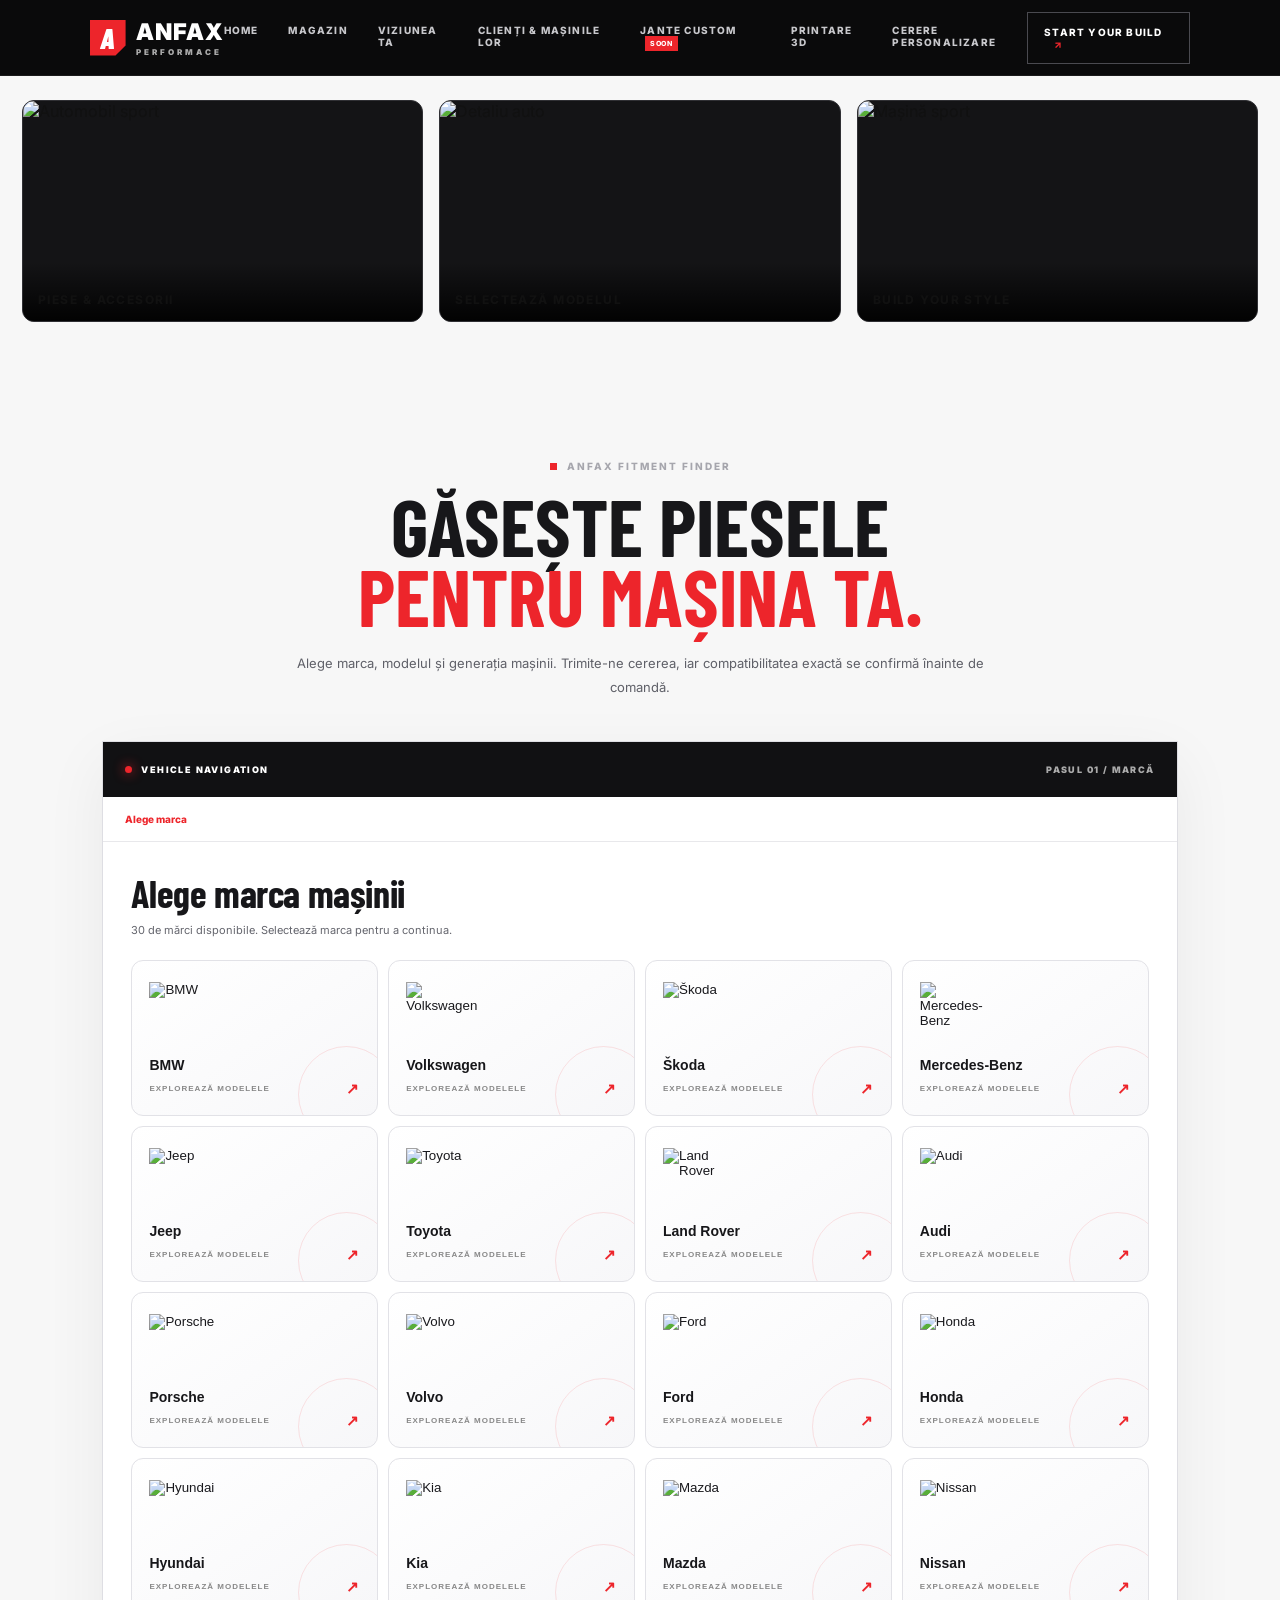
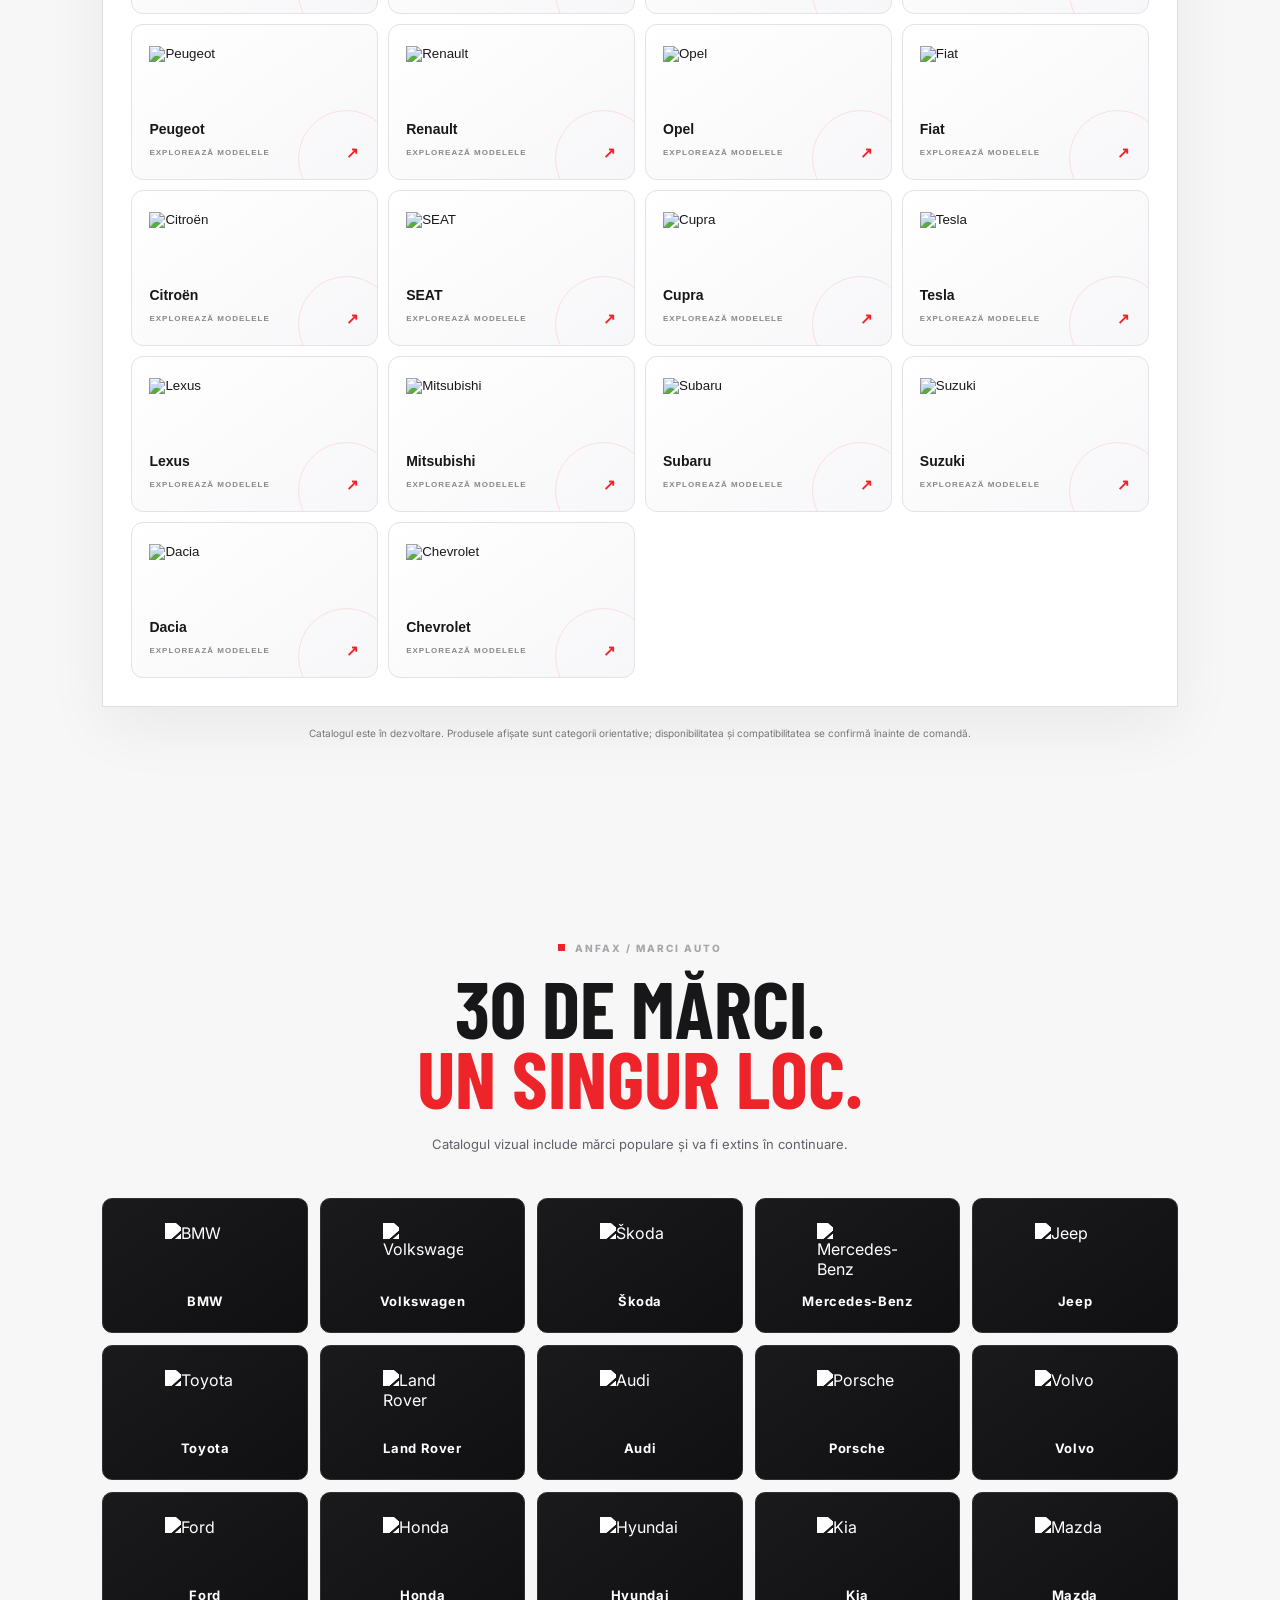
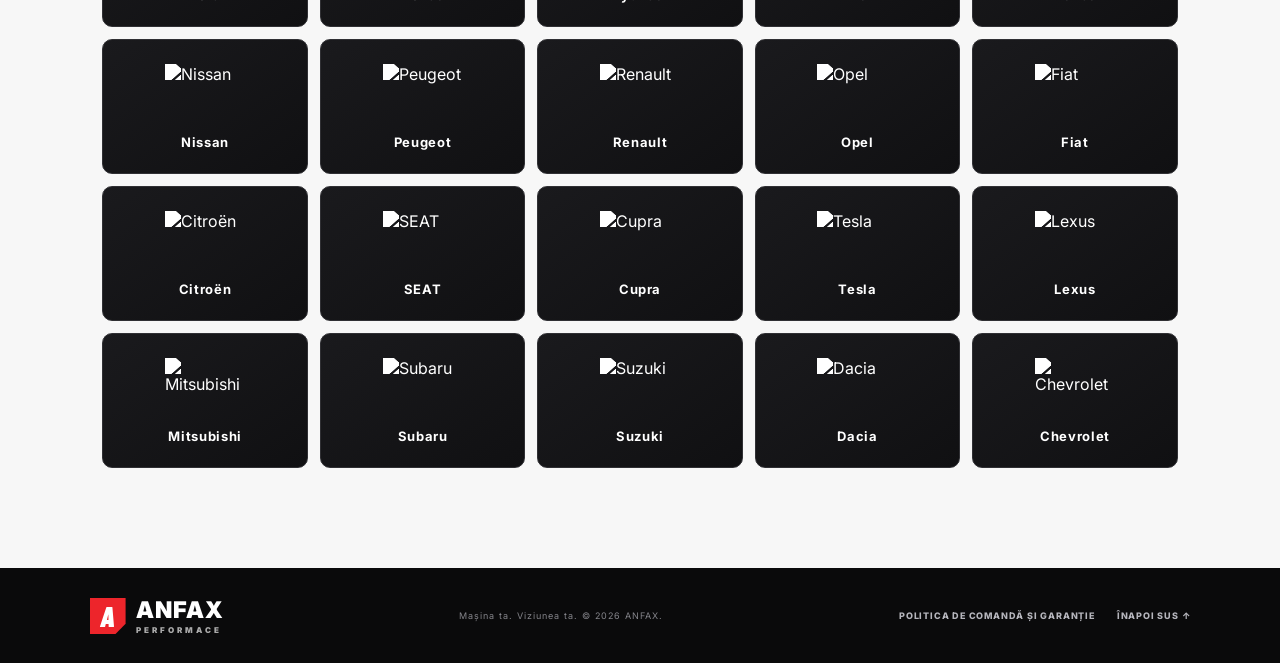
==== commit 1e461ce3: "Add files via upload" ====
--- a/magazin.html
+++ b/magazin.html
@@ -21,7 +21,50 @@
 .anfax-brand:focus-visible{outline:2px solid #ed252b;outline-offset:3px}
 @media(max-width:850px){.anfax-brands{grid-template-columns:repeat(3,minmax(0,1fr))}.anfax-techgrid{grid-template-columns:1fr}}
 @media(max-width:600px){.anfax-gallery{grid-template-columns:1fr}.anfax-gallery img{height:190px}.anfax-brands{grid-template-columns:repeat(2,minmax(0,1fr))}.anfax-brand img{width:60px}}
-</style></head>
+</style>
+<style>
+/* ANFAX visual corrections: legible catalog, real make logos, model-specific cards */
+.shop-section{color:#151518}
+.shop-intro h2{color:#17171a}
+.shop-intro p{color:#5f6068;max-width:720px;line-height:1.85}
+.fitment-app{background:#fff;border:1px solid #dedee3;box-shadow:0 20px 60px rgba(20,20,25,.06)}
+.fitment-view{background:#fff}
+.fitment-view-head h3{color:#17171a;font-size:clamp(27px,3vw,38px)}
+.fitment-view-head p,.fitment-product p{color:#64656d!important}
+.fitment-option{color:#19191d!important}
+.anfax-make-grid{grid-template-columns:repeat(4,minmax(0,1fr))}
+.anfax-make-card{min-height:155px!important;display:flex!important;align-items:flex-start!important;justify-content:space-between!important;padding:17px!important;background:linear-gradient(145deg,#fff 0%,#f7f7f9 100%)!important;border:1px solid #e2e2e7!important;border-radius:12px!important;text-align:left!important}
+.anfax-make-card:hover{border-color:#ed252b!important;box-shadow:0 12px 28px #17171a0e!important}
+.anfax-make-logo{width:100%;height:62px;display:flex;align-items:center;justify-content:flex-start}
+.anfax-make-logo img{width:76px;height:54px;object-fit:contain;filter:none}
+.anfax-logo-letter{width:54px;height:54px;display:grid;place-items:center;background:#ed252b;color:white;font:900 24px 'Barlow Condensed',sans-serif;border-radius:7px}
+.anfax-make-card strong{font-size:14px!important;color:#17171a}
+.anfax-make-card small{width:100%;display:flex!important;justify-content:space-between;align-items:center;color:#888!important;letter-spacing:1.2px;font-size:8px!important;font-weight:800}
+.anfax-make-card small b,.anfax-model-card small b{color:#ed252b;font-size:15px}
+.anfax-model-grid{grid-template-columns:repeat(3,minmax(0,1fr))}
+.anfax-model-card{padding:10px!important;min-height:190px!important;border-radius:10px!important;display:flex!important;flex-direction:column;align-items:stretch!important;justify-content:flex-start!important;gap:10px}
+.anfax-model-photo{height:120px;display:block;position:relative;overflow:hidden;border-radius:6px;background:#eee}
+.anfax-model-photo img{width:100%;height:100%;object-fit:cover;display:block;transition:transform .3s}
+.anfax-model-card:hover .anfax-model-photo img{transform:scale(1.05)}
+.anfax-model-badge{position:absolute;left:8px;bottom:8px;width:34px;height:34px;border-radius:50%;display:grid;place-items:center;background:#ed252b;color:white;border:2px solid white;font-weight:900;font-size:18px;box-shadow:0 4px 12px #0003}
+.anfax-model-card strong{font-size:14px!important;text-align:left;padding:0 3px}
+.anfax-model-card small{display:flex!important;justify-content:space-between;align-items:center;padding:0 3px;font-size:8px!important;letter-spacing:.8px}
+.anfax-product-image{position:relative;overflow:hidden;background:#eee}
+.anfax-product-image .anfax-carphoto{height:175px;object-fit:cover;margin:0;border-radius:0}
+.anfax-product-icon{position:absolute;left:12px;bottom:12px;width:38px;height:38px;border-radius:50%;display:grid;place-items:center;background:#ed252b;color:white;font-size:23px;font-weight:800;border:2px solid white;box-shadow:0 5px 14px #0002}
+.fitment-product{border-radius:10px;overflow:hidden;border-color:#e2e2e6}
+.fitment-product-body{padding:18px}
+.fitment-product h4{font-size:15px!important;color:#17171a}
+.fitment-product p{font-size:12px!important;line-height:1.7}
+.fitment-product .btn{font-size:10px!important}
+.anfax-brands .anfax-brand{transition:transform .22s,border-color .22s,box-shadow .22s;background:linear-gradient(145deg,#1a1a1d,#101012);min-height:135px}
+.anfax-brands .anfax-brand:hover{transform:translateY(-4px);border-color:#ed252b;box-shadow:0 12px 25px #0002}
+.anfax-brands .anfax-brand img{width:80px;height:60px;filter:grayscale(1) brightness(0) invert(1)}
+.anfax-brands .anfax-brand strong{color:#fff;font-size:13px}
+@media(max-width:850px){.anfax-make-grid{grid-template-columns:repeat(3,minmax(0,1fr))}.anfax-model-grid{grid-template-columns:repeat(2,minmax(0,1fr))}}
+@media(max-width:520px){.anfax-make-grid{grid-template-columns:repeat(2,minmax(0,1fr));gap:9px}.anfax-make-card{min-height:132px!important;padding:12px!important}.anfax-make-logo{height:48px}.anfax-make-logo img{width:62px;height:43px}.anfax-model-photo{height:100px}.anfax-model-card{min-height:160px!important}.anfax-product-image .anfax-carphoto{height:125px}.fitment-product-body{padding:12px}}
+</style>
+</head>
 <body data-page="shop"><header class="nav">
 <a class="brand" href="index.html" aria-label="ANFAX Home"><span class="brand-mark">A</span><span>ANFAX<small>PERFORMACE</small></span></a>
 <button class="menu-toggle" id="menuToggle" aria-label="Deschide meniul">☰</button>
@@ -108,6 +151,10 @@
  "Dacia":{"Logan":["2004–2012 (I)","2012–2020 (II)","2020–prezent (III)"],"Duster":["2010–2017 (I)","2017–2024 (II)","2024–prezent (III)"],"Sandero":["2008–2012 (I)","2012–2020 (II)","2020–prezent (III)"]},
  "Chevrolet":{"Cruze":["2008–2016 (I)","2016–2019 (II)"],"Camaro":["2010–2015 (V)","2015–2024 (VI)"]}
  };
+ const logoSlugs={"BMW":"bmw","Volkswagen":"volkswagen","Škoda":"skoda","Mercedes-Benz":"mercedesbenz","Jeep":"jeep","Toyota":"toyota","Land Rover":"landrover","Audi":"audi","Porsche":"porsche","Volvo":"volvo","Ford":"ford","Honda":"honda","Hyundai":"hyundai","Kia":"kia","Mazda":"mazda","Nissan":"nissan","Peugeot":"peugeot","Renault":"renault","Opel":"opel","Fiat":"fiat","Citroën":"citroen","SEAT":"seat","Cupra":"cupra","Tesla":"tesla","Lexus":"lexus","Mitsubishi":"mitsubishi","Subaru":"subaru","Suzuki":"suzuki","Dacia":"dacia","Chevrolet":"chevrolet"};
+ const modelImages={
+  "BMW":"photo-1555215695-3004980ad54e","Volkswagen":"photo-1542282088-72c9c27ed0cd","Škoda":"photo-1611859266238-4b98091d9d9b","Mercedes-Benz":"photo-1618843479313-40f8afb4b4d8","Jeep":"photo-1519641471654-76ce0107ad1b","Toyota":"photo-1621007947382-bb3c3994e3fb","Land Rover":"photo-1519681393784-d120267933ba","Audi":"photo-1606664515524-ed2f786a0bd6","Porsche":"photo-1503376780353-7e6692767b70","Volvo":"photo-1563720223185-11003d516935","Ford":"photo-1494976388531-d1058494cdd8","Honda":"photo-1533473359331-0135ef1b58bf","Hyundai":"photo-1581540222194-0def2b0b9b8e","Kia":"photo-1511919884226-fd3cad34687c","Mazda":"photo-1552519507-da3b142c6e3d","Nissan":"photo-1514316454349-750a7fd3da3a","Peugeot":"photo-1502877338535-766e1452684a","Renault":"photo-1492144534655-ae79c964c9d7","Opel":"photo-1502161254066-6c74afbf07aa","Fiat":"photo-1503376780353-7e6692767b70","Citroën":"photo-1489824904134-891ab64532f1","SEAT":"photo-1492144534655-ae79c964c9d7","Cupra":"photo-1503376780353-7e6692767b70","Tesla":"photo-1560958089-b8a1929oce0","Lexus":"photo-1552519507-da3b142c6e3d","Mitsubishi":"photo-1533473359331-0135ef1b58bf","Subaru":"photo-1519641471654-76ce0107ad1b","Suzuki":"photo-1519681393784-d120267933ba","Dacia":"photo-1489824904134-891ab64532f1","Chevrolet":"photo-1494976388531-d1058494cdd8"};
+ const modelIcons={"BMW":"✦","Volkswagen":"▰","Škoda":"◈","Mercedes-Benz":"✳","Jeep":"▦","Toyota":"◎","Land Rover":"◇","Audi":"◉","Porsche":"◈","Volvo":"◉","Ford":"▰","Honda":"◉","Hyundai":"H","Kia":"K","Mazda":"◉","Nissan":"N","Peugeot":"◈","Renault":"◇","Opel":"◉","Fiat":"F","Citroën":"✳","SEAT":"S","Cupra":"C","Tesla":"T","Lexus":"L","Mitsubishi":"✳","Subaru":"✦","Suzuki":"S","Dacia":"D","Chevrolet":"✦"};
  const catalog={
  "BMW":{"Seria 1":["2004–2011 (E8x)","2011–2019 (F2x)","2019–prezent (F4x)"],"Seria 3":["2005–2013 (E9x)","2012–2019 (F3x)","2018–prezent (G2x)"],"Seria 5":["2003–2010 (E60/E61)","2010–2017 (F10/F11)","2017–2023 (G30/G31)"],"X3":["2010–2017 (F25)","2017–2024 (G01)"],"X5":["2006–2013 (E70)","2013–2018 (F15)","2018–prezent (G05)"]},
  "Volkswagen":{"Golf":["2003–2008 (V)","2008–2012 (VI)","2012–2020 (VII)","2019–prezent (VIII)"],"Passat":["2005–2010 (B6)","2010–2014 (B7)","2014–2023 (B8)"],"Polo":["2009–2017 (6R/6C)","2017–prezent (AW)"],"Tiguan":["2007–2016 (I)","2016–2024 (II)"]},
@@ -122,10 +169,10 @@
  const view=document.getElementById('fitmentView'), step=document.getElementById('fitmentStep'), crumbs=document.getElementById('fitmentCrumbs');
  let make='',model='',year='';
  function safe(s){return String(s).replace(/[&<>"']/g,c=>({'&':'&amp;','<':'&lt;','>':'&gt;','"':'&quot;',"'":'&#39;'}[c]));}
- function brandsPage(){make=model=year='';step.textContent='PASUL 01 / MARCĂ';crumbs.innerHTML='<span class="crumb-current">Alege marca</span>';view.innerHTML='<div class="fitment-view-head"><div><h3>Alege marca mașinii</h3><p>30 de mărci disponibile. Selectează marca pentru a continua.</p></div></div><div class="fitment-grid">'+Object.keys(catalog).map(n=>'<button class="fitment-option make-option" data-make="'+safe(n)+'" type="button"><strong>'+safe(n)+'</strong><small>VEZI MODELELE ↗</small></button>').join('')+'</div>';view.querySelectorAll('[data-make]').forEach(b=>b.onclick=()=>modelsPage(b.dataset.make));}
- function modelsPage(n){make=n;model=year='';step.textContent='PASUL 02 / MODEL';crumbs.innerHTML='<button type="button" id="crumbMake">Mărci</button> › <span class="crumb-current">'+safe(make)+'</span>';document.getElementById('crumbMake').onclick=brandsPage;view.innerHTML='<div class="fitment-view-head"><div><h3>'+safe(make)+' / Alege modelul</h3><p>Selectează modelul mașinii.</p></div><button type="button" class="fitment-back" id="backMakes">← ÎNAPOI LA MĂRCI</button></div><div class="fitment-grid">'+Object.keys(catalog[make]).map(m=>'<button class="fitment-option model-option" data-model="'+safe(m)+'" type="button"><strong>'+safe(m)+'</strong><small>VEZI GENERAȚII ↗</small></button>').join('')+'</div>';document.getElementById('backMakes').onclick=brandsPage;view.querySelectorAll('[data-model]').forEach(b=>b.onclick=()=>yearsPage(b.dataset.model));}
+ function brandsPage(){make=model=year='';step.textContent='PASUL 01 / MARCĂ';crumbs.innerHTML='<span class="crumb-current">Alege marca</span>';view.innerHTML='<div class="fitment-view-head"><div><h3>Alege marca mașinii</h3><p>30 de mărci disponibile. Selectează marca pentru a continua.</p></div></div><div class="fitment-grid anfax-make-grid">'+Object.keys(catalog).map(n=>'<button class="fitment-option make-option anfax-make-card" data-make="'+safe(n)+'" type="button"><span class="anfax-make-logo">'+(logoSlugs[n]?'<img loading="lazy" src="https://cdn.simpleicons.org/'+logoSlugs[n]+'" alt="'+safe(n)+'">':'<span class="anfax-logo-letter">'+safe(n.slice(0,2))+'</span>')+'</span><strong>'+safe(n)+'</strong><small>EXPLOREAZĂ MODELELE <b>↗</b></small></button>').join('')+'</div>';view.querySelectorAll('[data-make]').forEach(b=>b.onclick=()=>modelsPage(b.dataset.make));}
+ function modelsPage(n){make=n;model=year='';step.textContent='PASUL 02 / MODEL';crumbs.innerHTML='<button type="button" id="crumbMake">Mărci</button> › <span class="crumb-current">'+safe(make)+'</span>';document.getElementById('crumbMake').onclick=brandsPage;view.innerHTML='<div class="fitment-view-head"><div><h3>'+safe(make)+' / Alege modelul</h3><p>Selectează modelul mașinii.</p></div><button type="button" class="fitment-back" id="backMakes">← ÎNAPOI LA MĂRCI</button></div><div class="fitment-grid anfax-model-grid">'+Object.keys(catalog[make]).map(m=>'<button class="fitment-option model-option anfax-model-card" data-model="'+safe(m)+'" type="button"><span class="anfax-model-photo"><img loading="lazy" src="https://images.unsplash.com/'+(modelImages[make]||'photo-1492144534655-ae79c964c9d7')+'?auto=format&fit=crop&w=700&q=80" alt="'+safe(make)+' '+safe(m)+'"><span class="anfax-model-badge">'+(modelIcons[make]||'◉')+'</span></span><strong>'+safe(m)+'</strong><small>VEZI GENERAȚII <b>↗</b></small></button>').join('')+'</div>';document.getElementById('backMakes').onclick=brandsPage;view.querySelectorAll('[data-model]').forEach(b=>b.onclick=()=>yearsPage(b.dataset.model));}
  function yearsPage(m){model=m;year='';step.textContent='PASUL 03 / GENERAȚIE';crumbs.innerHTML='<button type="button" id="crumbMake">Mărci</button> › <button type="button" id="crumbModel">'+safe(make)+'</button> › <span class="crumb-current">'+safe(model)+'</span>';document.getElementById('crumbMake').onclick=brandsPage;document.getElementById('crumbModel').onclick=()=>modelsPage(make);view.innerHTML='<div class="fitment-view-head"><div><h3>'+safe(make)+' '+safe(model)+' / Alege generația</h3><p>Intervalele sunt orientative; verificăm configurația exactă înainte de comandă.</p></div><button type="button" class="fitment-back" id="backModels">← ÎNAPOI LA MODELE</button></div><div class="fitment-grid">'+catalog[make][model].map(y=>'<button class="fitment-option" data-year="'+safe(y)+'" type="button"><strong>'+safe(y)+'</strong><small>VEZI CATEGORII ↗</small></button>').join('')+'</div>';document.getElementById('backModels').onclick=()=>modelsPage(make);view.querySelectorAll('[data-year]').forEach(b=>b.onclick=()=>productsPage(b.dataset.year));}
- function productsPage(y){year=y;step.textContent='PASUL 04 / PRODUSE';crumbs.innerHTML='<button type="button" id="crumbMake">Mărci</button> › <button type="button" id="crumbModel">'+safe(make)+'</button> › <span class="crumb-current">'+safe(model)+' · '+safe(year)+'</span>';document.getElementById('crumbMake').onclick=brandsPage;document.getElementById('crumbModel').onclick=()=>modelsPage(make);let imgs=['photo-1503376780353-7e6692767b70','photo-1489824904134-891ab64532f1','photo-1492144534655-ae79c964c9d7','photo-1503376780353-7e6692767b70'];let products=['Volan custom','Jante și setup roți','Interior & accesorii','Exterior & tuning'];view.innerHTML='<div class="fitment-view-head"><div><h3>Produse pentru '+safe(make)+' '+safe(model)+'</h3><p>'+safe(year)+' · Alege o categorie și trimite o cerere.</p></div><button type="button" class="fitment-back" id="backYears">← SCHIMBĂ GENERAȚIA</button></div><div class="products-grid">'+products.map((p,i)=>'<article class="fitment-product"><img class="anfax-carphoto" loading="lazy" alt="Fotografie auto de prezentare" src="https://images.unsplash.com/'+imgs[i]+'?auto=format&fit=crop&w=800&q=80"><div class="fitment-product-body"><h4>'+p+'</h4><p>Variantă orientativă pentru proiectul tău ANFAX. Compatibilitatea se confirmă înainte de comandă.</p><button class="btn btn-red" data-product="'+safe(p)+'" type="button">TRIMITE CERERE ↗</button></div></article>').join('')+'</div>';document.getElementById('backYears').onclick=()=>yearsPage(model);view.querySelectorAll('[data-product]').forEach(b=>b.onclick=()=>{document.getElementById('modalProductLabel').textContent=b.dataset.product+' · '+make+' '+model+' · '+year;document.getElementById('productRequestModal').classList.add('open');document.getElementById('productRequestModal').setAttribute('aria-hidden','false');});}
+ function productsPage(y){year=y;step.textContent='PASUL 04 / PRODUSE';crumbs.innerHTML='<button type="button" id="crumbMake">Mărci</button> › <button type="button" id="crumbModel">'+safe(make)+'</button> › <span class="crumb-current">'+safe(model)+' · '+safe(year)+'</span>';document.getElementById('crumbMake').onclick=brandsPage;document.getElementById('crumbModel').onclick=()=>modelsPage(make);let products=[['Volan custom','steering','https://images.unsplash.com/photo-1517524206127-48bbd363f3d7?auto=format&fit=crop&w=800&q=85'],['Jante și setup roți','wheel','https://images.unsplash.com/photo-1507136566006-cfc505b114fc?auto=format&fit=crop&w=800&q=85'],['Interior & accesorii','interior','https://images.unsplash.com/photo-1504215680853-026ed2a45def?auto=format&fit=crop&w=800&q=85'],['Exterior & tuning','body','https://images.unsplash.com/photo-1492144534655-ae79c964c9d7?auto=format&fit=crop&w=800&q=85']];view.innerHTML='<div class="fitment-view-head"><div><h3>Produse pentru '+safe(make)+' '+safe(model)+'</h3><p>'+safe(year)+' · Alege o categorie și trimite o cerere.</p></div><button type="button" class="fitment-back" id="backYears">← SCHIMBĂ GENERAȚIA</button></div><div class="products-grid">'+products.map((p,i)=>'<article class="fitment-product"><div class="anfax-product-image"><img class="anfax-carphoto" loading="lazy" alt="'+safe(p[0])+'" src="'+p[2]+'"><span class="anfax-product-icon" aria-hidden="true">'+({steering:'◉',wheel:'◎',interior:'▦',body:'↗'}[p[1]])+'</span></div><div class="fitment-product-body"><h4>'+p[0]+'</h4><p>Categoria selectată pentru '+safe(make)+' '+safe(model)+'. Compatibilitatea se confirmă înainte de comandă.</p><button class="btn btn-red" data-product="'+safe(p[0])+'" type="button">TRIMITE CERERE ↗</button></div></article>').join('')+'</div>';document.getElementById('backYears').onclick=()=>yearsPage(model);view.querySelectorAll('[data-product]').forEach(b=>b.onclick=()=>{document.getElementById('modalProductLabel').textContent=b.dataset.product+' · '+make+' '+model+' · '+year;document.getElementById('productRequestModal').classList.add('open');document.getElementById('productRequestModal').setAttribute('aria-hidden','false');});}
  document.querySelectorAll('[data-close-modal]').forEach(e=>e.addEventListener('click',()=>{document.getElementById('productRequestModal').classList.remove('open');document.getElementById('productRequestModal').setAttribute('aria-hidden','true');}));
  document.getElementById('productRequestForm').addEventListener('submit',e=>{e.preventDefault();if(!e.currentTarget.reportValidity())return;document.getElementById('productRequestStatus').textContent='Cererea a fost validată local. Pentru transmiterea efectivă, contactează ANFAX prin pagina Cerere personalizare.';});
  brandsPage();
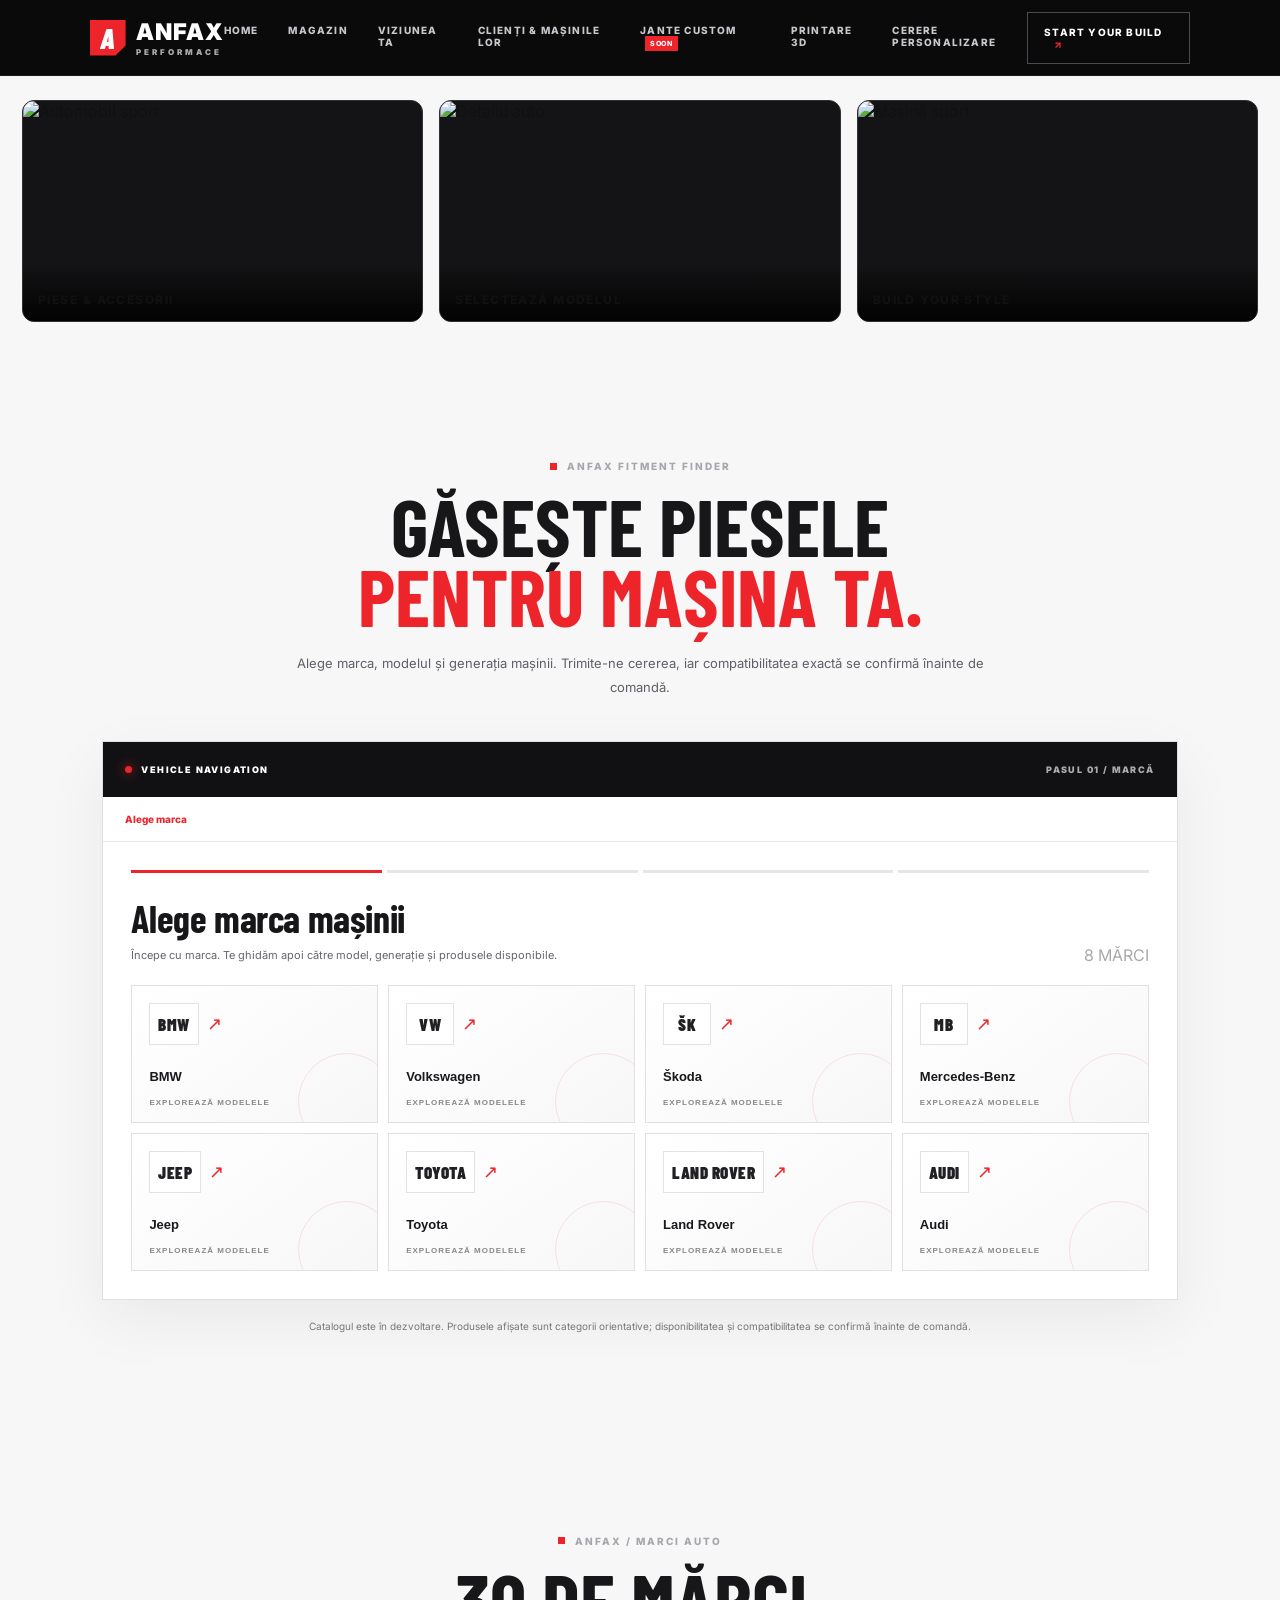
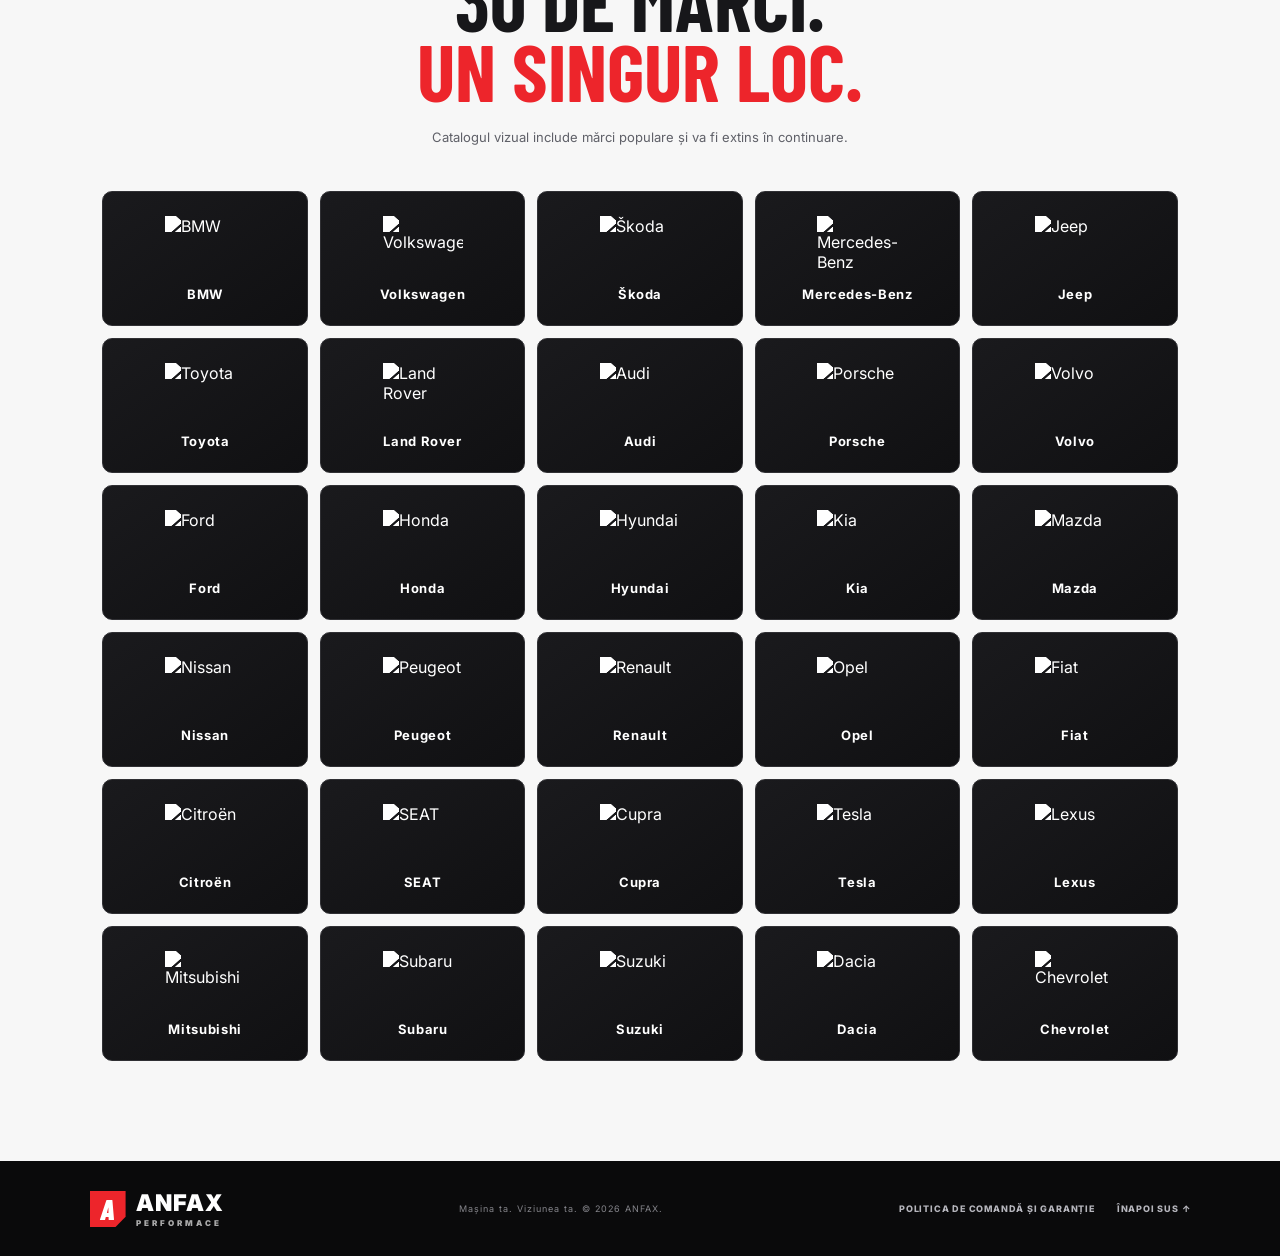
==== commit 114a215e: "Add files via upload" ====
--- a/magazin.html
+++ b/magazin.html
@@ -19,6 +19,16 @@
 .anfax-techgrid{max-width:1320px;margin:35px auto;display:grid;grid-template-columns:repeat(3,minmax(0,1fr));gap:16px}
 .anfax-techcard{overflow:hidden;background:#141416;border:1px solid #303034;border-radius:12px}.anfax-techcard img{width:100%;height:220px;object-fit:cover;display:block}.anfax-techcard div{padding:18px}.anfax-techcard h3{margin:0 0 9px;font-size:22px}.anfax-techcard p{color:#b8b8bf;font-size:13px;line-height:1.7;margin:0}
 .anfax-brand:focus-visible{outline:2px solid #ed252b;outline-offset:3px}
+
+.anfax-model-photo{height:120px;display:flex;align-items:center;justify-content:center;position:relative;overflow:hidden;border-radius:6px;background:linear-gradient(135deg,#f1f2f4,#dfe2e6)}
+.anfax-model-photo img{width:100%;height:100%;object-fit:cover;display:block;transition:transform .3s}
+.anfax-model-card:hover .anfax-model-photo img{transform:scale(1.04)}
+.anfax-photo-loading,.photo-fallback{font-size:11px;font-weight:700;color:#777;text-align:center;padding:8px}
+.anfax-model-photo .anfax-vehicle-brand,.anfax-model-photo .anfax-vehicle-caption{display:none}
+.anfax-model-photo.photo-missing{background:linear-gradient(135deg,#f7f7f8,#e4e6e9)}
+.anfax-model-photo.photo-missing .photo-fallback{display:block;color:#50545a;line-height:1.6}
+@media(max-width:520px){.anfax-model-photo{height:100px}}
+
 @media(max-width:850px){.anfax-brands{grid-template-columns:repeat(3,minmax(0,1fr))}.anfax-techgrid{grid-template-columns:1fr}}
 @media(max-width:600px){.anfax-gallery{grid-template-columns:1fr}.anfax-gallery img{height:190px}.anfax-brands{grid-template-columns:repeat(2,minmax(0,1fr))}.anfax-brand img{width:60px}}
 </style>
@@ -64,7 +74,7 @@
 @media(max-width:850px){.anfax-make-grid{grid-template-columns:repeat(3,minmax(0,1fr))}.anfax-model-grid{grid-template-columns:repeat(2,minmax(0,1fr))}}
 @media(max-width:520px){.anfax-make-grid{grid-template-columns:repeat(2,minmax(0,1fr));gap:9px}.anfax-make-card{min-height:132px!important;padding:12px!important}.anfax-make-logo{height:48px}.anfax-make-logo img{width:62px;height:43px}.anfax-model-photo{height:100px}.anfax-model-card{min-height:160px!important}.anfax-product-image .anfax-carphoto{height:125px}.fitment-product-body{padding:12px}}
 </style>
-</head>
+<style>.anfax-model-photo.anfax-vehicle-art{height:132px!important;display:block;position:relative;overflow:hidden;border-radius:7px;background:radial-gradient(ellipse at 50% 100%,#41444b 0%,#202329 50%,#121419 100%);border:1px solid #30343c}.anfax-vehicle-art svg{position:absolute;left:0;right:0;bottom:5px;width:100%;height:88px;filter:drop-shadow(0 5px 3px #0005)}.anfax-vehicle-brand{position:absolute;top:9px;left:10px;color:#f4f4f5;font-size:9px;font-weight:800;letter-spacing:1.3px;text-transform:uppercase}.anfax-vehicle-caption{position:absolute;right:9px;top:7px;padding:4px 7px;border-radius:4px;background:#ed252b;color:#fff;font-size:9px;font-weight:900}@media(max-width:520px){.anfax-model-photo.anfax-vehicle-art{height:112px!important}.anfax-vehicle-art svg{height:75px}}</style></head>
 <body data-page="shop"><header class="nav">
 <a class="brand" href="index.html" aria-label="ANFAX Home"><span class="brand-mark">A</span><span>ANFAX<small>PERFORMACE</small></span></a>
 <button class="menu-toggle" id="menuToggle" aria-label="Deschide meniul">☰</button>
@@ -152,8 +162,8 @@
  "Chevrolet":{"Cruze":["2008–2016 (I)","2016–2019 (II)"],"Camaro":["2010–2015 (V)","2015–2024 (VI)"]}
  };
  const logoSlugs={"BMW":"bmw","Volkswagen":"volkswagen","Škoda":"skoda","Mercedes-Benz":"mercedesbenz","Jeep":"jeep","Toyota":"toyota","Land Rover":"landrover","Audi":"audi","Porsche":"porsche","Volvo":"volvo","Ford":"ford","Honda":"honda","Hyundai":"hyundai","Kia":"kia","Mazda":"mazda","Nissan":"nissan","Peugeot":"peugeot","Renault":"renault","Opel":"opel","Fiat":"fiat","Citroën":"citroen","SEAT":"seat","Cupra":"cupra","Tesla":"tesla","Lexus":"lexus","Mitsubishi":"mitsubishi","Subaru":"subaru","Suzuki":"suzuki","Dacia":"dacia","Chevrolet":"chevrolet"};
- const modelImages={
-  "BMW":"photo-1555215695-3004980ad54e","Volkswagen":"photo-1542282088-72c9c27ed0cd","Škoda":"photo-1611859266238-4b98091d9d9b","Mercedes-Benz":"photo-1618843479313-40f8afb4b4d8","Jeep":"photo-1519641471654-76ce0107ad1b","Toyota":"photo-1621007947382-bb3c3994e3fb","Land Rover":"photo-1519681393784-d120267933ba","Audi":"photo-1606664515524-ed2f786a0bd6","Porsche":"photo-1503376780353-7e6692767b70","Volvo":"photo-1563720223185-11003d516935","Ford":"photo-1494976388531-d1058494cdd8","Honda":"photo-1533473359331-0135ef1b58bf","Hyundai":"photo-1581540222194-0def2b0b9b8e","Kia":"photo-1511919884226-fd3cad34687c","Mazda":"photo-1552519507-da3b142c6e3d","Nissan":"photo-1514316454349-750a7fd3da3a","Peugeot":"photo-1502877338535-766e1452684a","Renault":"photo-1492144534655-ae79c964c9d7","Opel":"photo-1502161254066-6c74afbf07aa","Fiat":"photo-1503376780353-7e6692767b70","Citroën":"photo-1489824904134-891ab64532f1","SEAT":"photo-1492144534655-ae79c964c9d7","Cupra":"photo-1503376780353-7e6692767b70","Tesla":"photo-1560958089-b8a1929oce0","Lexus":"photo-1552519507-da3b142c6e3d","Mitsubishi":"photo-1533473359331-0135ef1b58bf","Subaru":"photo-1519641471654-76ce0107ad1b","Suzuki":"photo-1519681393784-d120267933ba","Dacia":"photo-1489824904134-891ab64532f1","Chevrolet":"photo-1494976388531-d1058494cdd8"};
+ const modelBodyType={"Seria 1":"hatch","Seria 3":"sedan","Seria 5":"sedan","X3":"suv","X5":"suv","Golf":"hatch","Passat":"sedan","Polo":"hatch","Tiguan":"suv","Octavia":"sedan","Superb":"sedan","Fabia":"hatch","Clasa A":"hatch","Clasa C":"sedan","Clasa E":"sedan","GLC":"suv","Grand Cherokee":"suv","Wrangler":"suv","Compass":"suv","Corolla":"sedan","RAV4":"suv","Yaris":"hatch","Range Rover Sport":"suv","Range Rover":"suv","Defender":"suv","A3":"hatch","A4":"sedan","A6":"sedan","Q5":"suv","911":"sport","Cayenne":"suv","Macan":"suv","XC60":"suv","XC90":"suv","V60":"wagon","Focus":"hatch","Fiesta":"hatch","Kuga":"suv","Mustang":"sport","Civic":"sedan","CR-V":"suv","i30":"hatch","Tucson":"suv","Ceed":"hatch","Sportage":"suv","Mazda 3":"sedan","CX-5":"suv","Qashqai":"suv","Juke":"suv","208":"hatch","308":"hatch","3008":"suv","Clio":"hatch","Megane":"hatch","Captur":"suv","Astra":"hatch","Corsa":"hatch","500":"hatch","Panda":"hatch","Tipo":"sedan","C3":"hatch","C4":"hatch","Leon":"hatch","Ibiza":"hatch","Formentor":"suv","Born":"hatch","Model 3":"sedan","Model Y":"suv","Model S":"sedan","Model X":"suv","IS":"sedan","NX":"suv","RX":"suv","Outlander":"suv","ASX":"suv","Lancer":"sedan","Forester":"suv","Impreza":"hatch","Swift":"hatch","Vitara":"suv","Jimny":"suv","Logan":"sedan","Duster":"suv","Sandero":"hatch","Cruze":"sedan","Camaro":"sport"};
+ function vehicleIllustration(makeName,modelName){const t=modelBodyType[modelName]||"sedan";const roof=t==="suv"?"M48 55 L70 30 Q76 24 88 24 L133 24 Q143 25 151 38 L165 55":t==="hatch"?"M52 57 L72 34 Q78 28 91 28 L123 28 Q135 29 145 43 L153 57":t==="wagon"?"M42 57 L65 34 Q71 28 85 28 L145 28 Q154 29 165 43 L177 57":t==="sport"?"M48 58 L76 39 Q87 31 111 34 L145 40 L164 58":"M42 57 L66 35 Q72 29 87 29 L135 29 Q146 30 159 43 L174 57";return '<span class="anfax-model-photo anfax-vehicle-art"><span class="anfax-vehicle-brand">'+safe(makeName)+'</span><span class="anfax-vehicle-caption">'+safe(modelName)+'</span><svg viewBox="0 0 220 100" role="img" aria-label="'+safe(makeName)+' '+safe(modelName)+'"><ellipse cx="111" cy="78" rx="83" ry="8" fill="#000" opacity=".22"/><path d="'+roof+'" fill="#b9bec6" stroke="#33363d" stroke-width="2"/><path d="M25 59 Q28 52 43 52 L176 52 Q191 53 196 63 L194 72 L27 72 Z" fill="#8e949d" stroke="#33363d" stroke-width="2"/><path d="M77 35 L69 51 L103 51 L103 32 Z M109 32 L109 51 L147 51 L135 35 Z" fill="#303944" stroke="#d7dce2" stroke-width="1.2"/><path d="M30 61 L43 59 L42 65 L29 66 Z" fill="#fff3cf"/><path d="M181 59 L192 62 L191 67 L180 65 Z" fill="#ed252b"/><circle cx="61" cy="72" r="15" fill="#202126" stroke="#c8cbd0" stroke-width="3"/><circle cx="61" cy="72" r="6" fill="#777d86"/><circle cx="160" cy="72" r="15" fill="#202126" stroke="#c8cbd0" stroke-width="3"/><circle cx="160" cy="72" r="6" fill="#777d86"/></svg></span>';}
  const modelIcons={"BMW":"✦","Volkswagen":"▰","Škoda":"◈","Mercedes-Benz":"✳","Jeep":"▦","Toyota":"◎","Land Rover":"◇","Audi":"◉","Porsche":"◈","Volvo":"◉","Ford":"▰","Honda":"◉","Hyundai":"H","Kia":"K","Mazda":"◉","Nissan":"N","Peugeot":"◈","Renault":"◇","Opel":"◉","Fiat":"F","Citroën":"✳","SEAT":"S","Cupra":"C","Tesla":"T","Lexus":"L","Mitsubishi":"✳","Subaru":"✦","Suzuki":"S","Dacia":"D","Chevrolet":"✦"};
  const catalog={
  "BMW":{"Seria 1":["2004–2011 (E8x)","2011–2019 (F2x)","2019–prezent (F4x)"],"Seria 3":["2005–2013 (E9x)","2012–2019 (F3x)","2018–prezent (G2x)"],"Seria 5":["2003–2010 (E60/E61)","2010–2017 (F10/F11)","2017–2023 (G30/G31)"],"X3":["2010–2017 (F25)","2017–2024 (G01)"],"X5":["2006–2013 (E70)","2013–2018 (F15)","2018–prezent (G05)"]},
@@ -170,7 +180,57 @@
  let make='',model='',year='';
  function safe(s){return String(s).replace(/[&<>"']/g,c=>({'&':'&amp;','<':'&lt;','>':'&gt;','"':'&quot;',"'":'&#39;'}[c]));}
  function brandsPage(){make=model=year='';step.textContent='PASUL 01 / MARCĂ';crumbs.innerHTML='<span class="crumb-current">Alege marca</span>';view.innerHTML='<div class="fitment-view-head"><div><h3>Alege marca mașinii</h3><p>30 de mărci disponibile. Selectează marca pentru a continua.</p></div></div><div class="fitment-grid anfax-make-grid">'+Object.keys(catalog).map(n=>'<button class="fitment-option make-option anfax-make-card" data-make="'+safe(n)+'" type="button"><span class="anfax-make-logo">'+(logoSlugs[n]?'<img loading="lazy" src="https://cdn.simpleicons.org/'+logoSlugs[n]+'" alt="'+safe(n)+'">':'<span class="anfax-logo-letter">'+safe(n.slice(0,2))+'</span>')+'</span><strong>'+safe(n)+'</strong><small>EXPLOREAZĂ MODELELE <b>↗</b></small></button>').join('')+'</div>';view.querySelectorAll('[data-make]').forEach(b=>b.onclick=()=>modelsPage(b.dataset.make));}
- function modelsPage(n){make=n;model=year='';step.textContent='PASUL 02 / MODEL';crumbs.innerHTML='<button type="button" id="crumbMake">Mărci</button> › <span class="crumb-current">'+safe(make)+'</span>';document.getElementById('crumbMake').onclick=brandsPage;view.innerHTML='<div class="fitment-view-head"><div><h3>'+safe(make)+' / Alege modelul</h3><p>Selectează modelul mașinii.</p></div><button type="button" class="fitment-back" id="backMakes">← ÎNAPOI LA MĂRCI</button></div><div class="fitment-grid anfax-model-grid">'+Object.keys(catalog[make]).map(m=>'<button class="fitment-option model-option anfax-model-card" data-model="'+safe(m)+'" type="button"><span class="anfax-model-photo"><img loading="lazy" src="https://images.unsplash.com/'+(modelImages[make]||'photo-1492144534655-ae79c964c9d7')+'?auto=format&fit=crop&w=700&q=80" alt="'+safe(make)+' '+safe(m)+'"><span class="anfax-model-badge">'+(modelIcons[make]||'◉')+'</span></span><strong>'+safe(m)+'</strong><small>VEZI GENERAȚII <b>↗</b></small></button>').join('')+'</div>';document.getElementById('backMakes').onclick=brandsPage;view.querySelectorAll('[data-model]').forEach(b=>b.onclick=()=>yearsPage(b.dataset.model));}
+ function wikipediaModelTitle(makeName,modelName){
+  const titles={
+   'BMW':{'Seria 1':'BMW 1 Series','Seria 3':'BMW 3 Series','Seria 5':'BMW 5 Series','X3':'BMW X3','X5':'BMW X5'},
+   'Volkswagen':{'Golf':'Volkswagen Golf','Passat':'Volkswagen Passat','Polo':'Volkswagen Polo','Tiguan':'Volkswagen Tiguan'},
+   'Škoda':{'Octavia':'Škoda Octavia','Superb':'Škoda Superb','Fabia':'Škoda Fabia'},
+   'Mercedes-Benz':{'Clasa A':'Mercedes-Benz A-Class','Clasa C':'Mercedes-Benz C-Class','Clasa E':'Mercedes-Benz E-Class','GLC':'Mercedes-Benz GLC'},
+   'Jeep':{'Grand Cherokee':'Jeep Grand Cherokee','Wrangler':'Jeep Wrangler','Compass':'Jeep Compass'},
+   'Toyota':{'Corolla':'Toyota Corolla','RAV4':'Toyota RAV4','Yaris':'Toyota Yaris'},
+   'Land Rover':{'Range Rover Sport':'Range Rover Sport','Range Rover':'Range Rover','Defender':'Land Rover Defender'},
+   'Audi':{'A3':'Audi A3','A4':'Audi A4','A6':'Audi A6','Q5':'Audi Q5'},
+   'Porsche':{'911':'Porsche 911','Cayenne':'Porsche Cayenne','Macan':'Porsche Macan'},
+   'Volvo':{'XC60':'Volvo XC60','XC90':'Volvo XC90','V60':'Volvo V60'},
+   'Ford':{'Focus':'Ford Focus','Fiesta':'Ford Fiesta','Kuga':'Ford Kuga','Mustang':'Ford Mustang'},
+   'Honda':{'Civic':'Honda Civic','CR-V':'Honda CR-V'},
+   'Hyundai':{'i30':'Hyundai i30','Tucson':'Hyundai Tucson'},
+   'Kia':{'Ceed':'Kia Ceed','Sportage':'Kia Sportage'},
+   'Mazda':{'Mazda 3':'Mazda3','CX-5':'Mazda CX-5'},
+   'Nissan':{'Qashqai':'Nissan Qashqai','Juke':'Nissan Juke'},
+   'Peugeot':{'208':'Peugeot 208','308':'Peugeot 308','3008':'Peugeot 3008'},
+   'Renault':{'Clio':'Renault Clio','Megane':'Renault Mégane','Captur':'Renault Captur'},
+   'Opel':{'Astra':'Opel Astra','Corsa':'Opel Corsa'},
+   'Fiat':{'500':'Fiat 500','Panda':'Fiat Panda','Tipo':'Fiat Tipo'},
+   'Citroën':{'C3':'Citroën C3','C4':'Citroën C4'},
+   'SEAT':{'Leon':'SEAT León','Ibiza':'SEAT Ibiza'},
+   'Cupra':{'Formentor':'CUPRA Formentor','Leon':'SEAT León','Born':'CUPRA Born'},
+   'Tesla':{'Model 3':'Tesla Model 3','Model Y':'Tesla Model Y','Model S':'Tesla Model S','Model X':'Tesla Model X'},
+   'Lexus':{'IS':'Lexus IS','NX':'Lexus NX','RX':'Lexus RX'},
+   'Mitsubishi':{'Outlander':'Mitsubishi Outlander','ASX':'Mitsubishi ASX','Lancer':'Mitsubishi Lancer'},
+   'Subaru':{'Forester':'Subaru Forester','Impreza':'Subaru Impreza'},
+   'Suzuki':{'Swift':'Suzuki Swift','Vitara':'Suzuki Vitara','Jimny':'Suzuki Jimny'},
+   'Dacia':{'Logan':'Dacia Logan','Duster':'Dacia Duster','Sandero':'Dacia Sandero'},
+   'Chevrolet':{'Cruze':'Chevrolet Cruze','Camaro':'Chevrolet Camaro'}
+  };
+  return (titles[makeName]&&titles[makeName][modelName])||(`${makeName} ${modelName}`);
+ }
+ function loadModelPhotos(){
+  view.querySelectorAll('[data-wiki-title]').forEach(async card=>{
+   const title=card.dataset.wikiTitle;
+   try{
+    const response=await fetch('https://en.wikipedia.org/api/rest_v1/page/summary/'+encodeURIComponent(title),{headers:{'accept':'application/json'}});
+    if(!response.ok) throw new Error('no photo');
+    const data=await response.json();
+    const src=data.thumbnail&&data.thumbnail.source;
+    if(!src) throw new Error('no thumbnail');
+    const frame=card.querySelector('.anfax-model-photo');
+    if(frame){frame.classList.remove('anfax-vehicle-art');frame.innerHTML='<img loading="lazy" src="'+safe(src)+'" alt="'+safe(title)+'" onerror="this.parentElement.classList.add('photo-missing');this.remove()"><span class="anfax-model-badge">'+safe(makeIcons[make]||make.slice(0,1))+'</span>';}
+   }catch(e){const frame=card.querySelector('.anfax-model-photo');if(frame){frame.classList.add('photo-missing');frame.innerHTML='<span class="photo-fallback">'+safe(make)+'<br>'+safe(card.dataset.model)+'</span>';}}
+  });
+ }
+ const makeIcons={'BMW':'✦','Volkswagen':'V','Škoda':'Š','Mercedes-Benz':'✳','Jeep':'J','Toyota':'T','Land Rover':'LR','Audi':'◉','Porsche':'P','Volvo':'V','Ford':'F','Honda':'H','Hyundai':'H','Kia':'K','Mazda':'M','Nissan':'N','Peugeot':'P','Renault':'R','Opel':'O','Fiat':'F','Citroën':'C','SEAT':'S','Cupra':'C','Tesla':'T','Lexus':'L','Mitsubishi':'M','Subaru':'S','Suzuki':'S','Dacia':'D','Chevrolet':'C'};
+ function modelsPage(n){make=n;model=year='';step.textContent='PASUL 02 / MODEL';crumbs.innerHTML='<button type="button" id="crumbMake">Mărci</button> › <span class="crumb-current">'+safe(make)+'</span>';document.getElementById('crumbMake').onclick=brandsPage;view.innerHTML='<div class="fitment-view-head"><div><h3>'+safe(make)+' / Alege modelul</h3><p>Selectează modelul mașinii.</p></div><button type="button" class="fitment-back" id="backMakes">← ÎNAPOI LA MĂRCI</button></div><div class="fitment-grid anfax-model-grid">'+Object.keys(catalog[make]).map(m=>'<button class="fitment-option model-option anfax-model-card" data-model="'+safe(m)+'" data-wiki-title="'+safe(wikipediaModelTitle(make,m))+'" type="button"><span class="anfax-model-photo anfax-vehicle-art"><span class="anfax-vehicle-brand">'+safe(make)+'</span><span class="anfax-vehicle-caption">'+safe(m)+'</span><span class="anfax-photo-loading">Se încarcă fotografia…</span></span><strong>'+safe(m)+'</strong><small>VEZI GENERAȚII <b>↗</b></small></button>').join('')+'</div>';document.getElementById('backMakes').onclick=brandsPage;loadModelPhotos();view.querySelectorAll('[data-model]').forEach(b=>b.onclick=()=>yearsPage(b.dataset.model));}
  function yearsPage(m){model=m;year='';step.textContent='PASUL 03 / GENERAȚIE';crumbs.innerHTML='<button type="button" id="crumbMake">Mărci</button> › <button type="button" id="crumbModel">'+safe(make)+'</button> › <span class="crumb-current">'+safe(model)+'</span>';document.getElementById('crumbMake').onclick=brandsPage;document.getElementById('crumbModel').onclick=()=>modelsPage(make);view.innerHTML='<div class="fitment-view-head"><div><h3>'+safe(make)+' '+safe(model)+' / Alege generația</h3><p>Intervalele sunt orientative; verificăm configurația exactă înainte de comandă.</p></div><button type="button" class="fitment-back" id="backModels">← ÎNAPOI LA MODELE</button></div><div class="fitment-grid">'+catalog[make][model].map(y=>'<button class="fitment-option" data-year="'+safe(y)+'" type="button"><strong>'+safe(y)+'</strong><small>VEZI CATEGORII ↗</small></button>').join('')+'</div>';document.getElementById('backModels').onclick=()=>modelsPage(make);view.querySelectorAll('[data-year]').forEach(b=>b.onclick=()=>productsPage(b.dataset.year));}
  function productsPage(y){year=y;step.textContent='PASUL 04 / PRODUSE';crumbs.innerHTML='<button type="button" id="crumbMake">Mărci</button> › <button type="button" id="crumbModel">'+safe(make)+'</button> › <span class="crumb-current">'+safe(model)+' · '+safe(year)+'</span>';document.getElementById('crumbMake').onclick=brandsPage;document.getElementById('crumbModel').onclick=()=>modelsPage(make);let products=[['Volan custom','steering','https://images.unsplash.com/photo-1517524206127-48bbd363f3d7?auto=format&fit=crop&w=800&q=85'],['Jante și setup roți','wheel','https://images.unsplash.com/photo-1507136566006-cfc505b114fc?auto=format&fit=crop&w=800&q=85'],['Interior & accesorii','interior','https://images.unsplash.com/photo-1504215680853-026ed2a45def?auto=format&fit=crop&w=800&q=85'],['Exterior & tuning','body','https://images.unsplash.com/photo-1492144534655-ae79c964c9d7?auto=format&fit=crop&w=800&q=85']];view.innerHTML='<div class="fitment-view-head"><div><h3>Produse pentru '+safe(make)+' '+safe(model)+'</h3><p>'+safe(year)+' · Alege o categorie și trimite o cerere.</p></div><button type="button" class="fitment-back" id="backYears">← SCHIMBĂ GENERAȚIA</button></div><div class="products-grid">'+products.map((p,i)=>'<article class="fitment-product"><div class="anfax-product-image"><img class="anfax-carphoto" loading="lazy" alt="'+safe(p[0])+'" src="'+p[2]+'"><span class="anfax-product-icon" aria-hidden="true">'+({steering:'◉',wheel:'◎',interior:'▦',body:'↗'}[p[1]])+'</span></div><div class="fitment-product-body"><h4>'+p[0]+'</h4><p>Categoria selectată pentru '+safe(make)+' '+safe(model)+'. Compatibilitatea se confirmă înainte de comandă.</p><button class="btn btn-red" data-product="'+safe(p[0])+'" type="button">TRIMITE CERERE ↗</button></div></article>').join('')+'</div>';document.getElementById('backYears').onclick=()=>yearsPage(model);view.querySelectorAll('[data-product]').forEach(b=>b.onclick=()=>{document.getElementById('modalProductLabel').textContent=b.dataset.product+' · '+make+' '+model+' · '+year;document.getElementById('productRequestModal').classList.add('open');document.getElementById('productRequestModal').setAttribute('aria-hidden','false');});}
  document.querySelectorAll('[data-close-modal]').forEach(e=>e.addEventListener('click',()=>{document.getElementById('productRequestModal').classList.remove('open');document.getElementById('productRequestModal').setAttribute('aria-hidden','true');}));
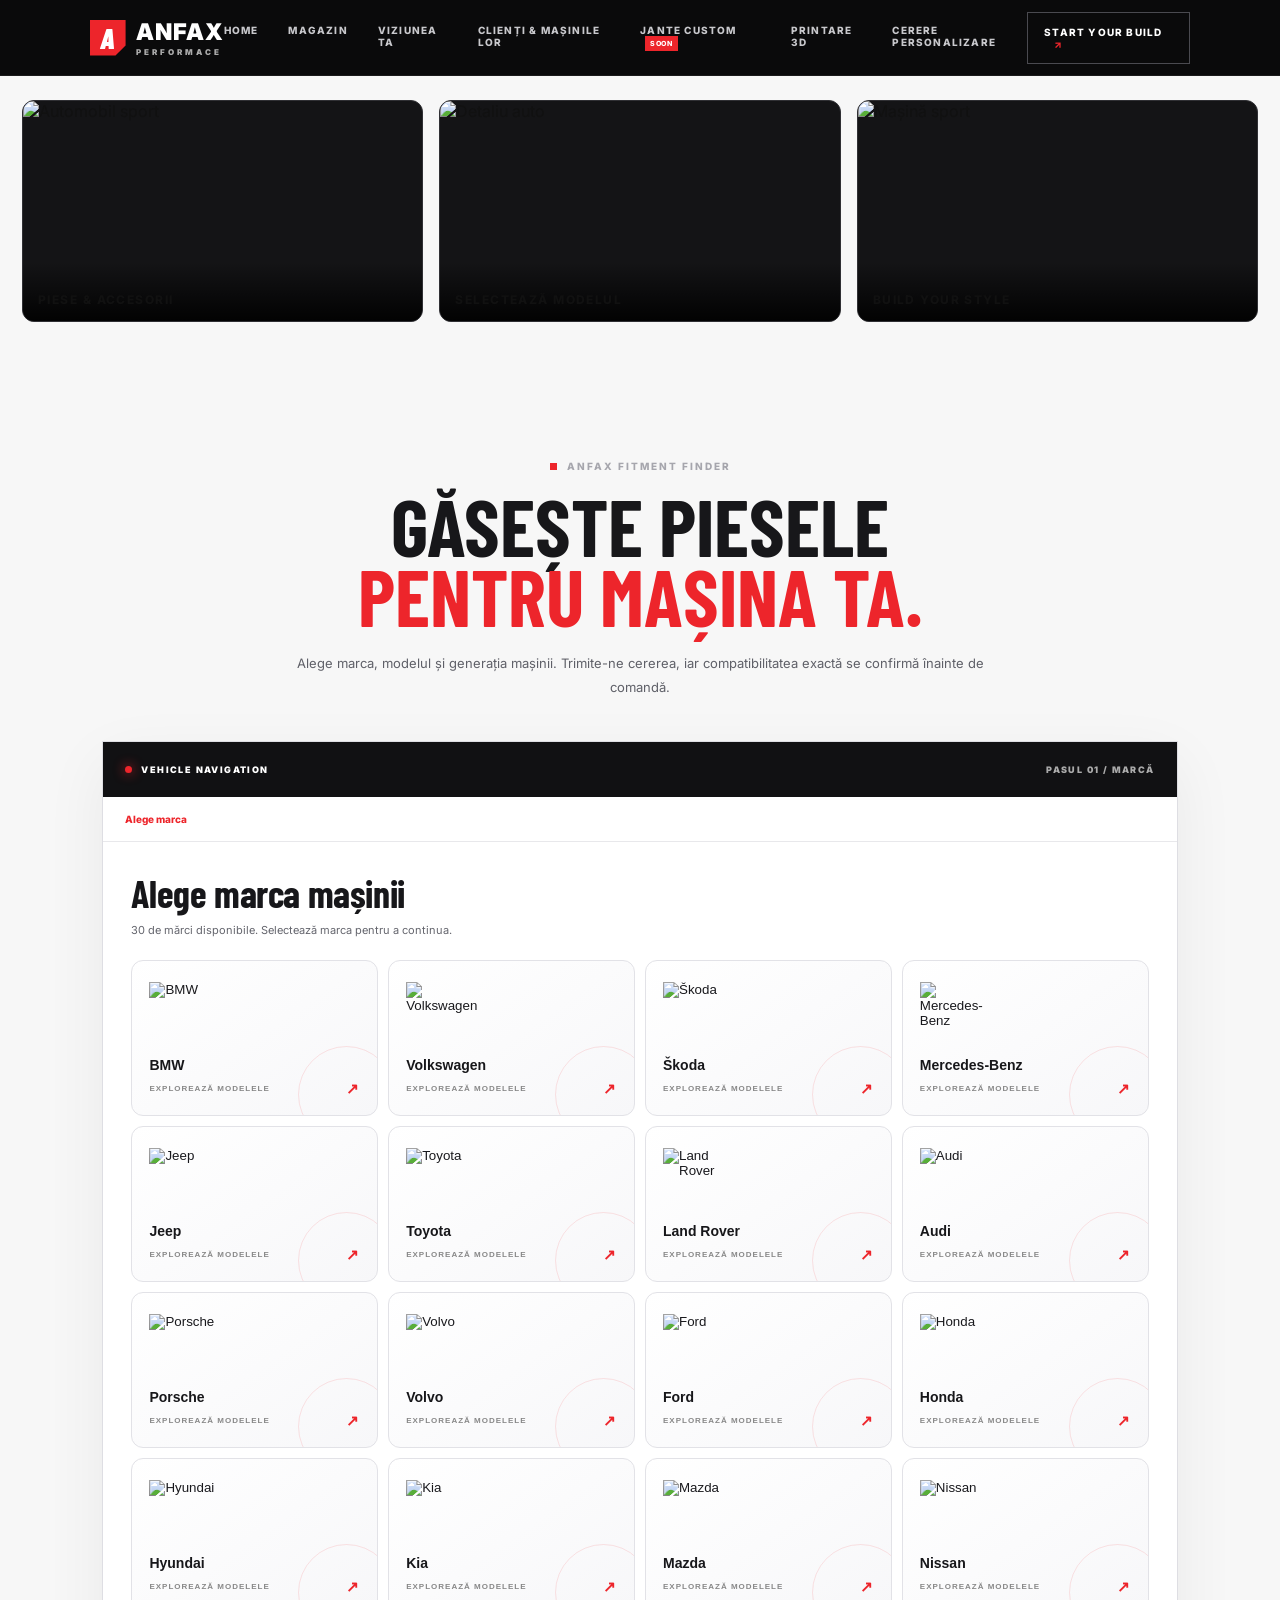
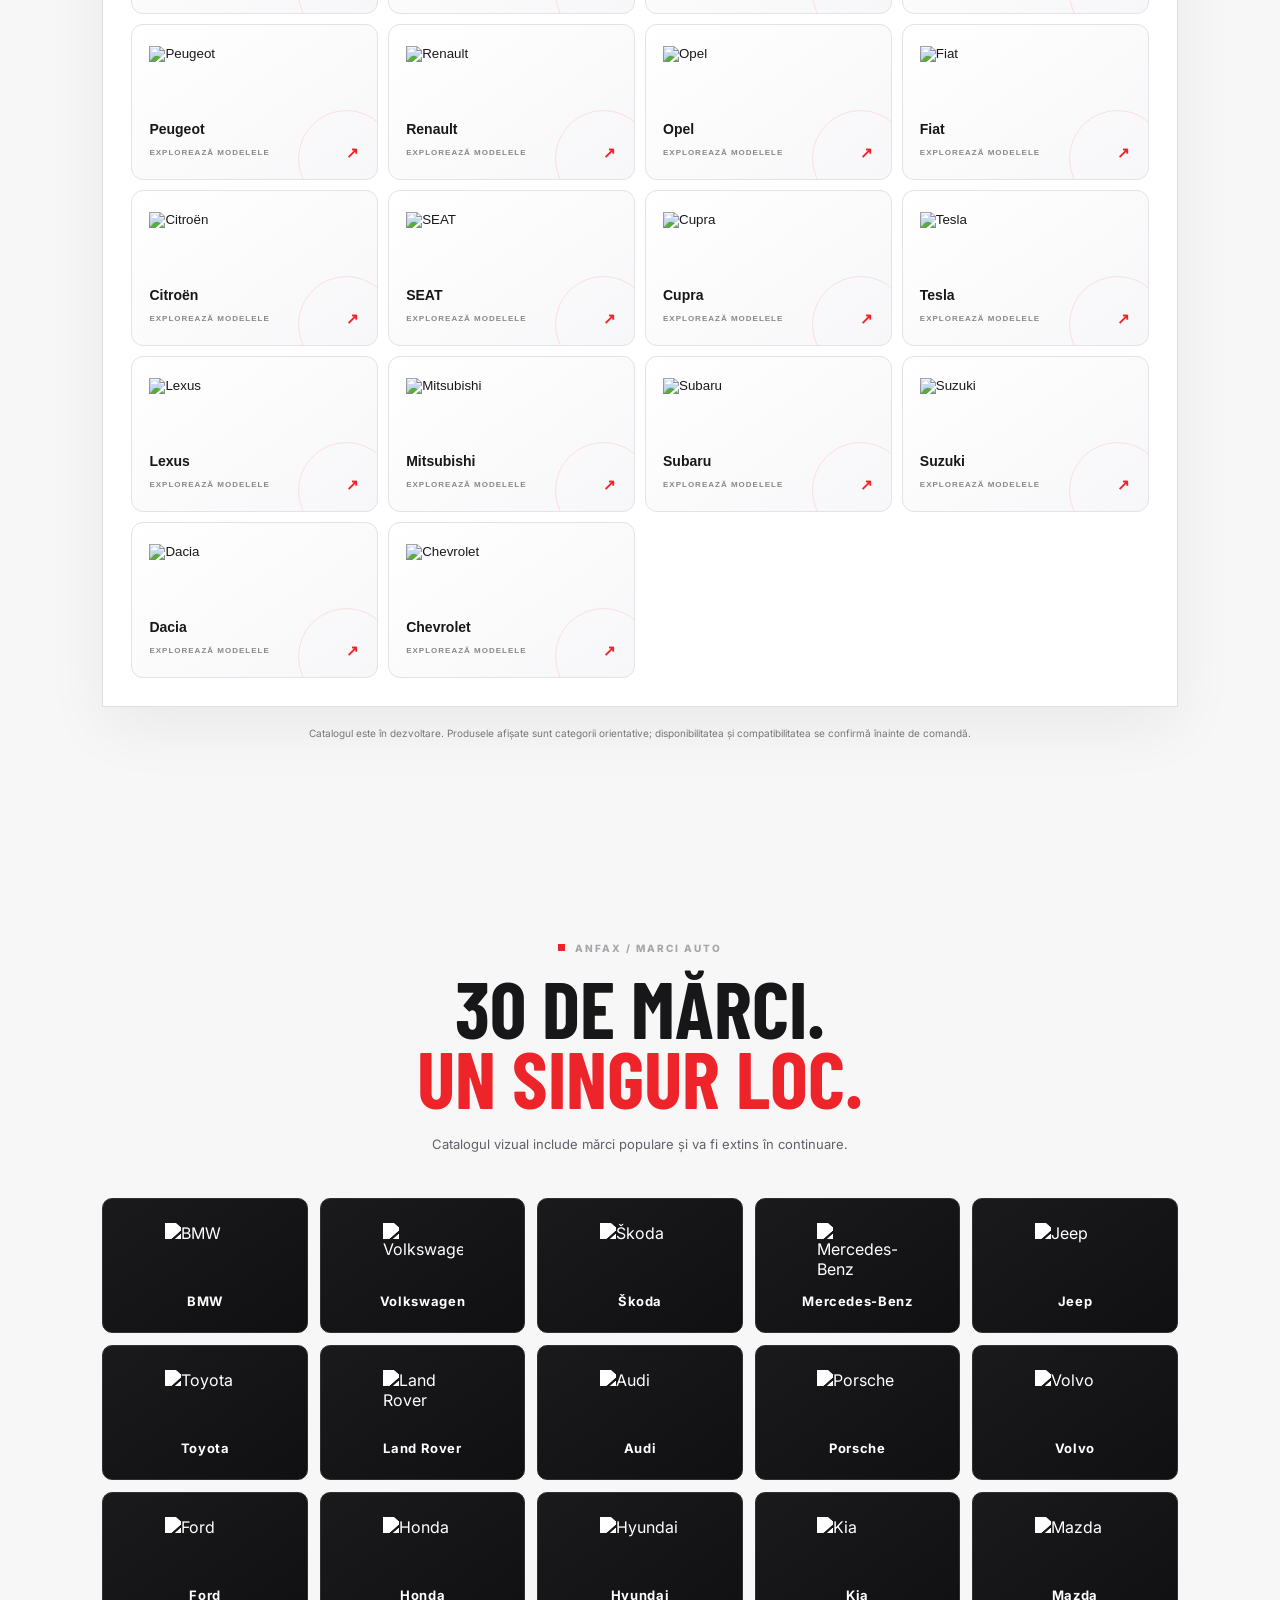
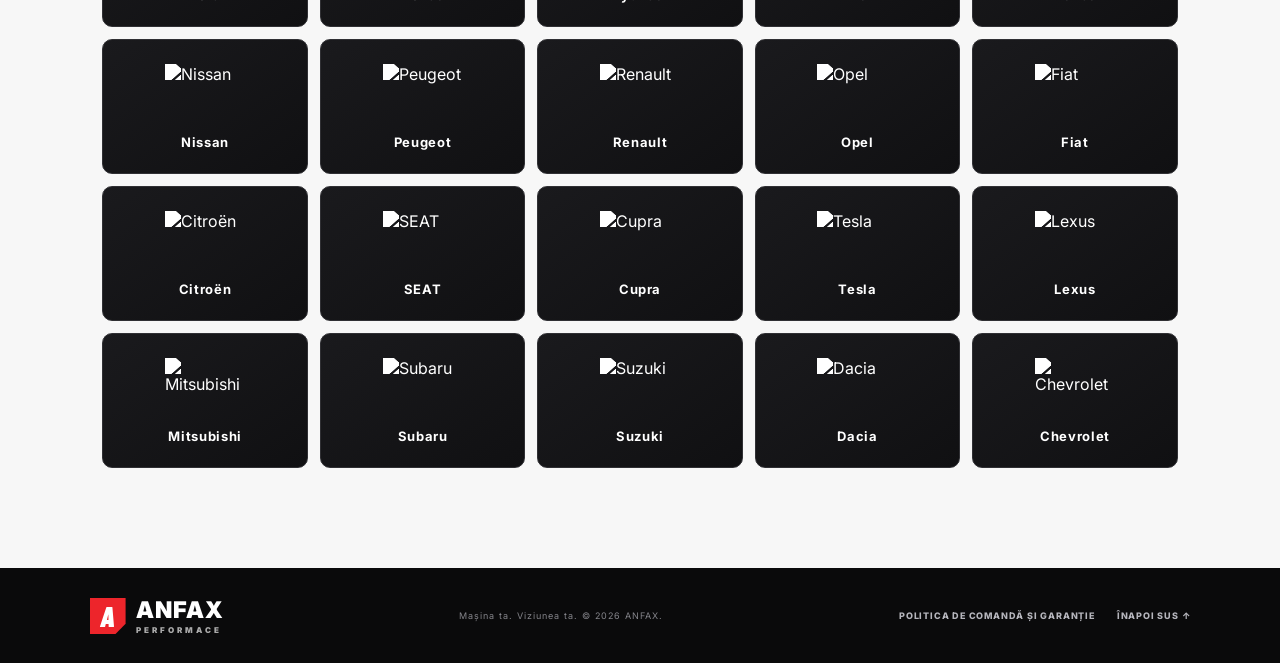
==== commit 7c95ceb0: "Add files via upload" ====
--- a/magazin.html
+++ b/magazin.html
@@ -225,7 +225,7 @@
     const src=data.thumbnail&&data.thumbnail.source;
     if(!src) throw new Error('no thumbnail');
     const frame=card.querySelector('.anfax-model-photo');
-    if(frame){frame.classList.remove('anfax-vehicle-art');frame.innerHTML='<img loading="lazy" src="'+safe(src)+'" alt="'+safe(title)+'" onerror="this.parentElement.classList.add('photo-missing');this.remove()"><span class="anfax-model-badge">'+safe(makeIcons[make]||make.slice(0,1))+'</span>';}
+    if(frame){frame.classList.remove('anfax-vehicle-art');frame.innerHTML='<img loading="lazy" src="'+safe(src)+'" alt="'+safe(title)+'" onerror="this.remove()"><span class="anfax-model-badge">'+safe(makeIcons[make]||make.slice(0,1))+'</span>';}
    }catch(e){const frame=card.querySelector('.anfax-model-photo');if(frame){frame.classList.add('photo-missing');frame.innerHTML='<span class="photo-fallback">'+safe(make)+'<br>'+safe(card.dataset.model)+'</span>';}}
   });
  }
